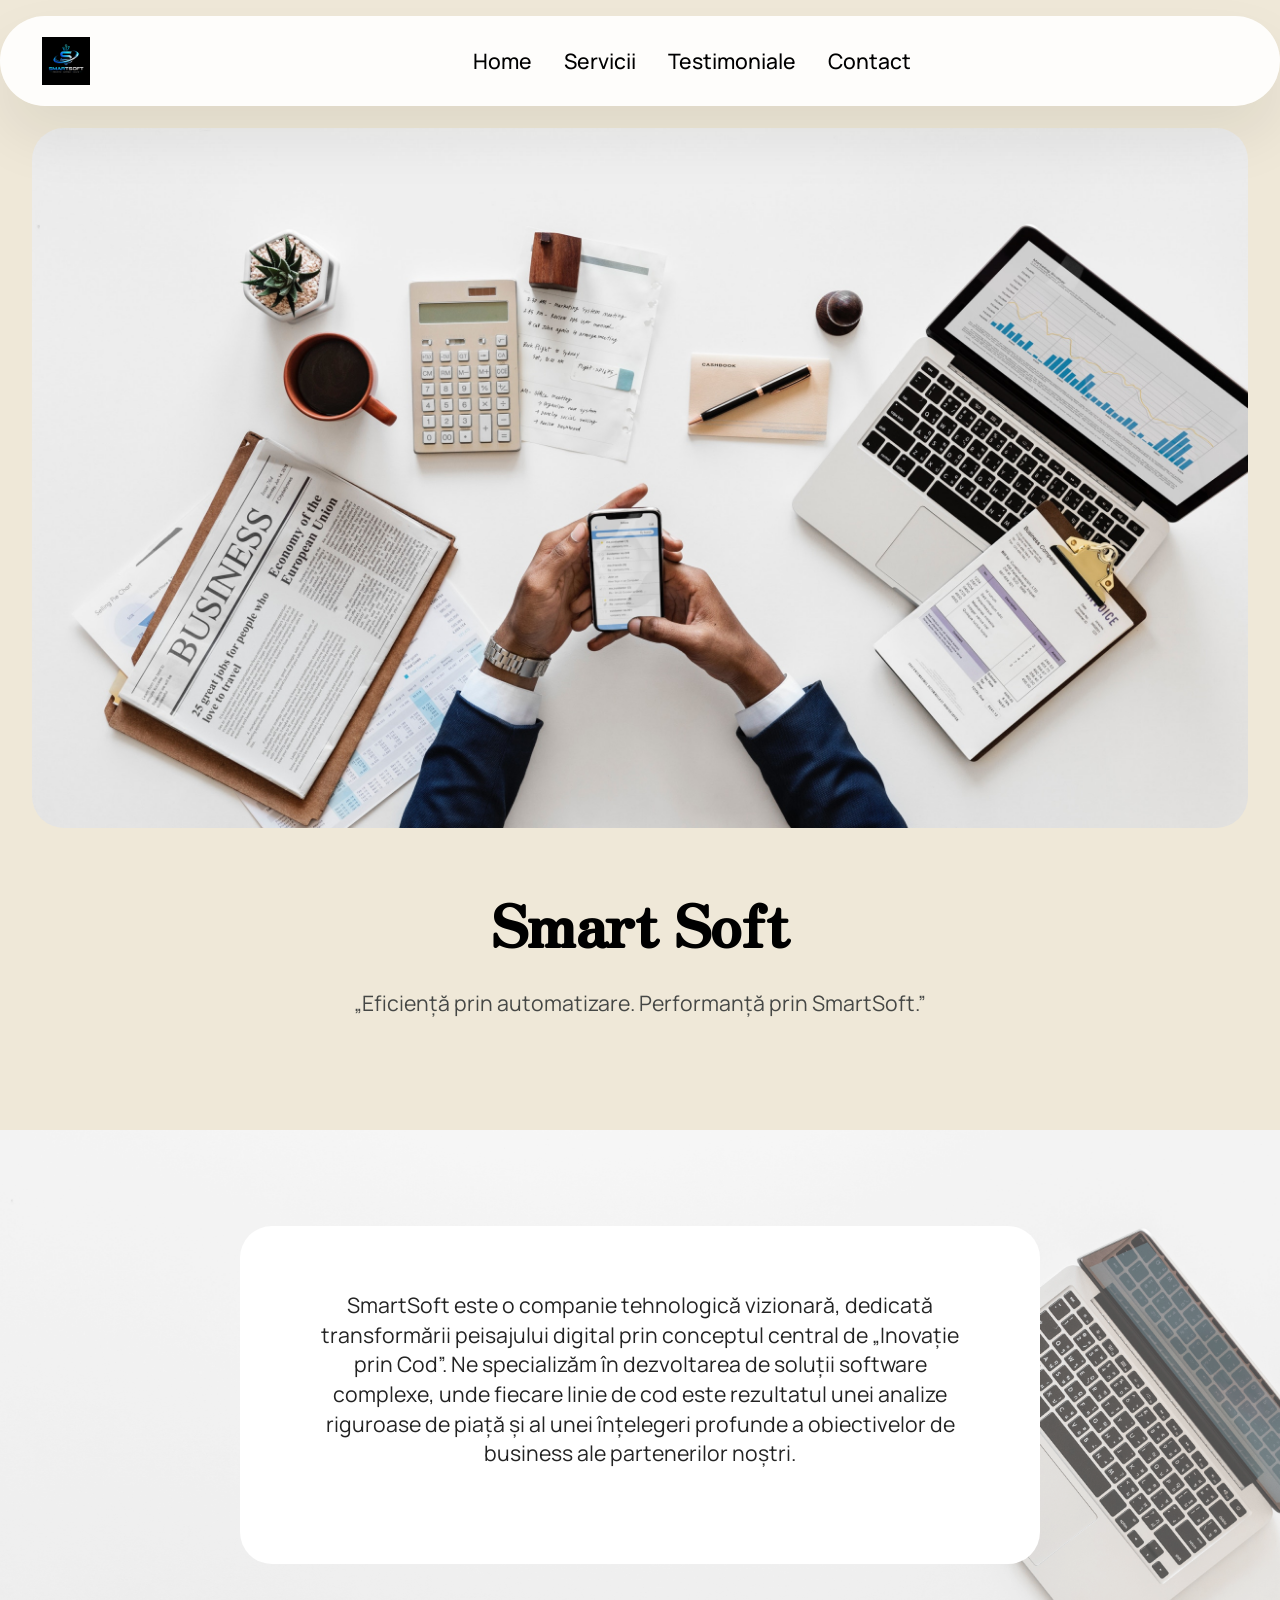
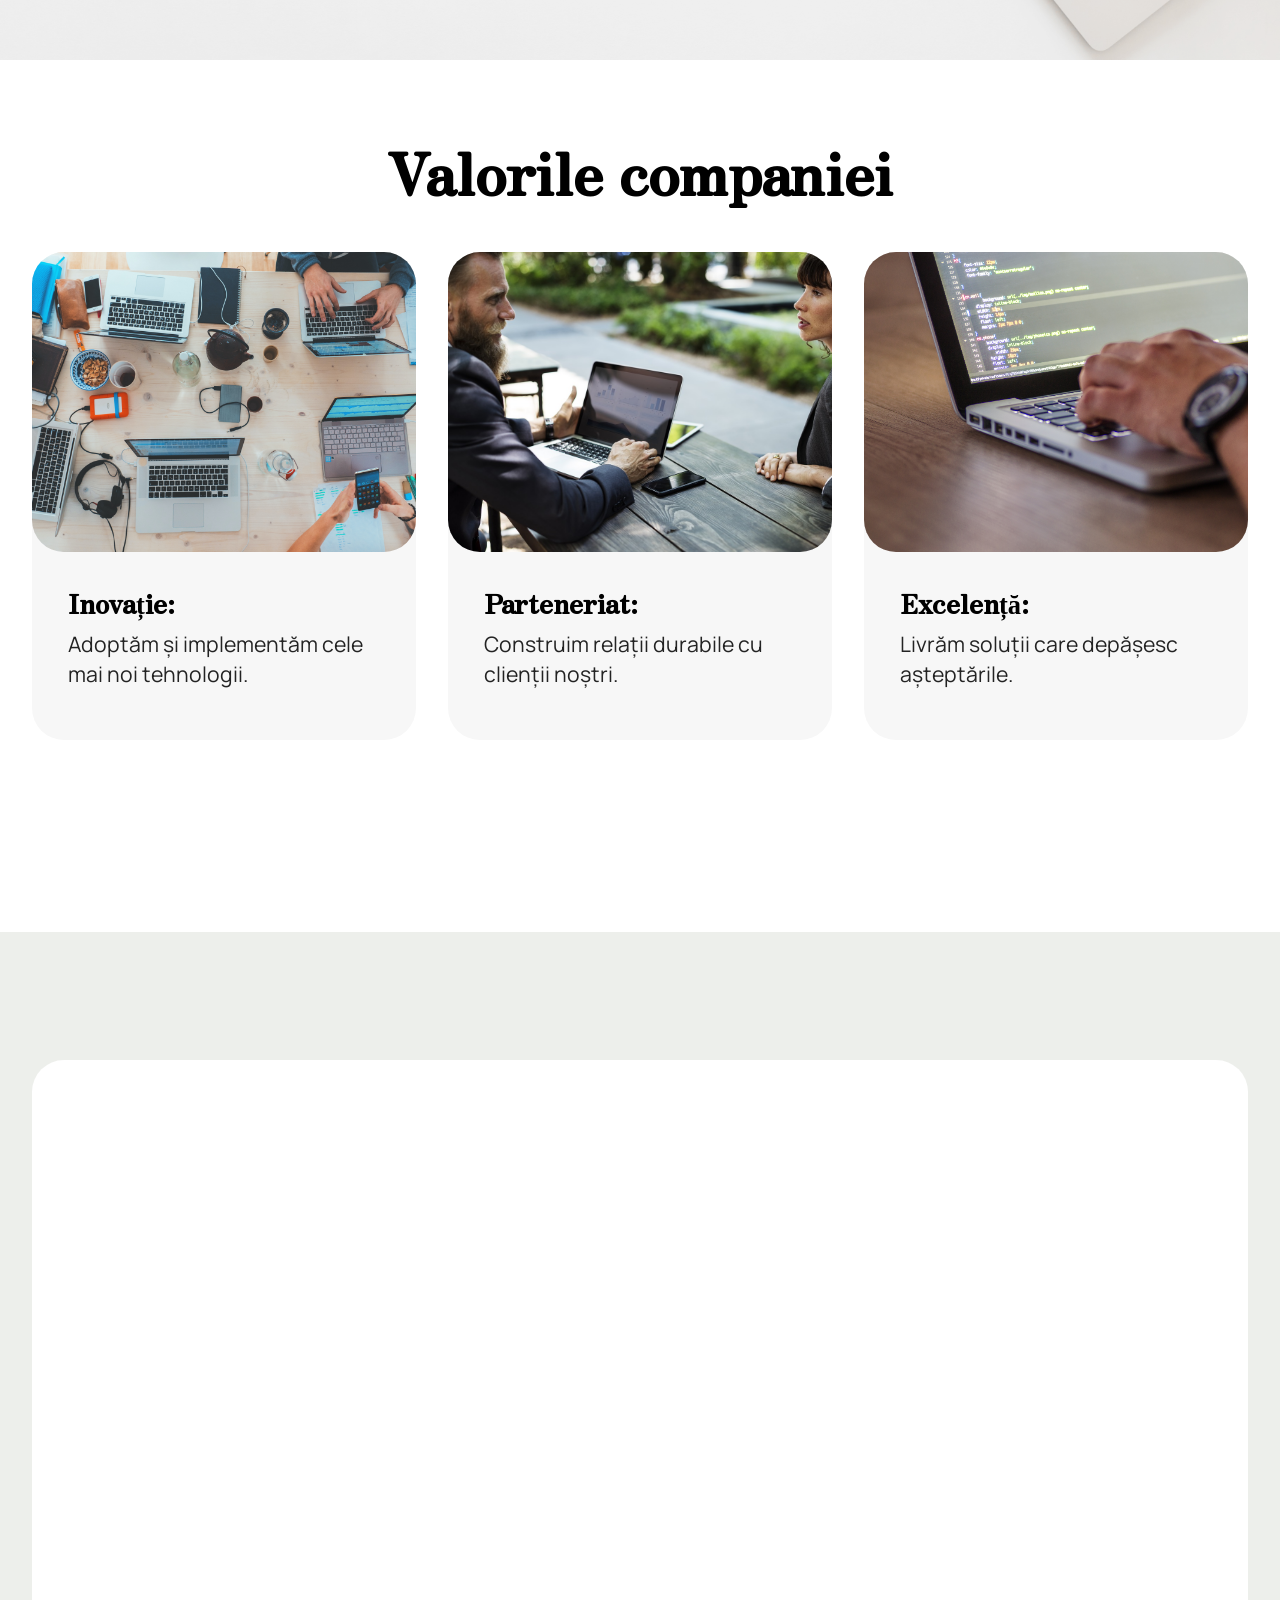
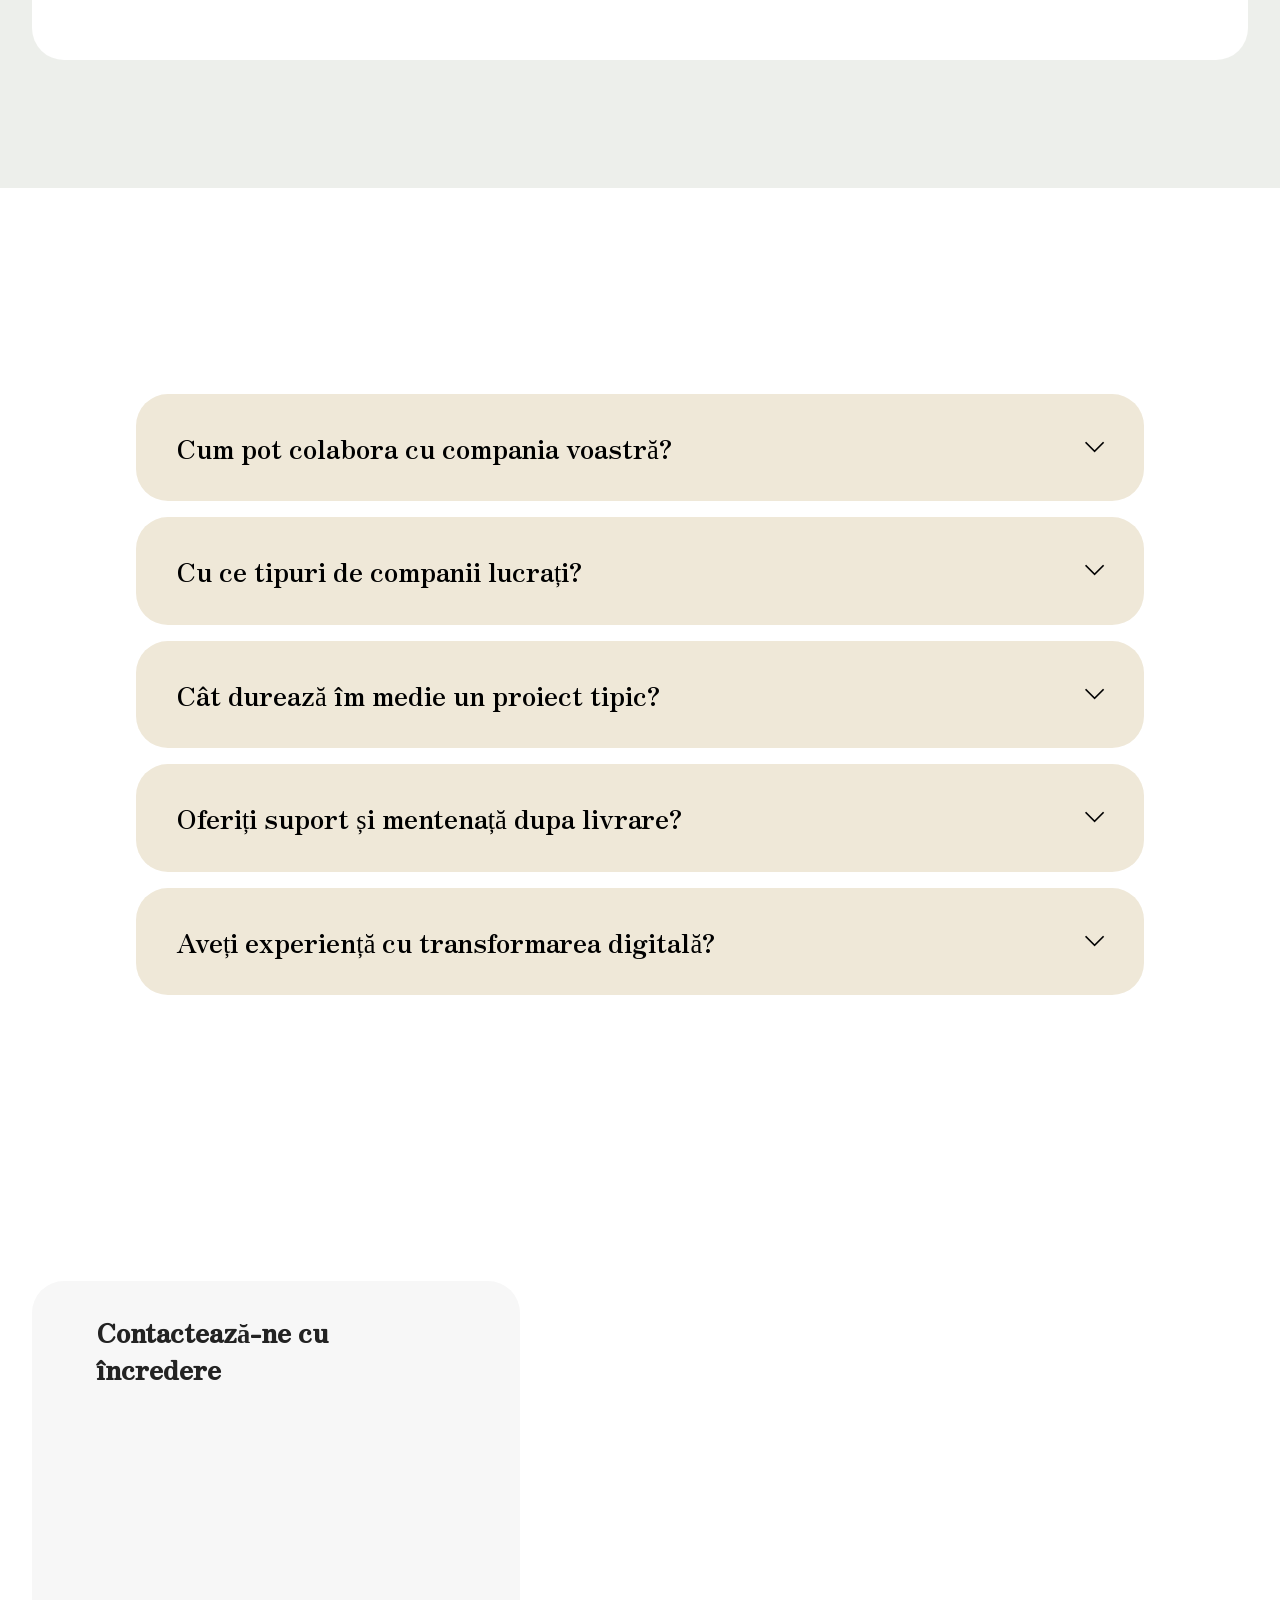
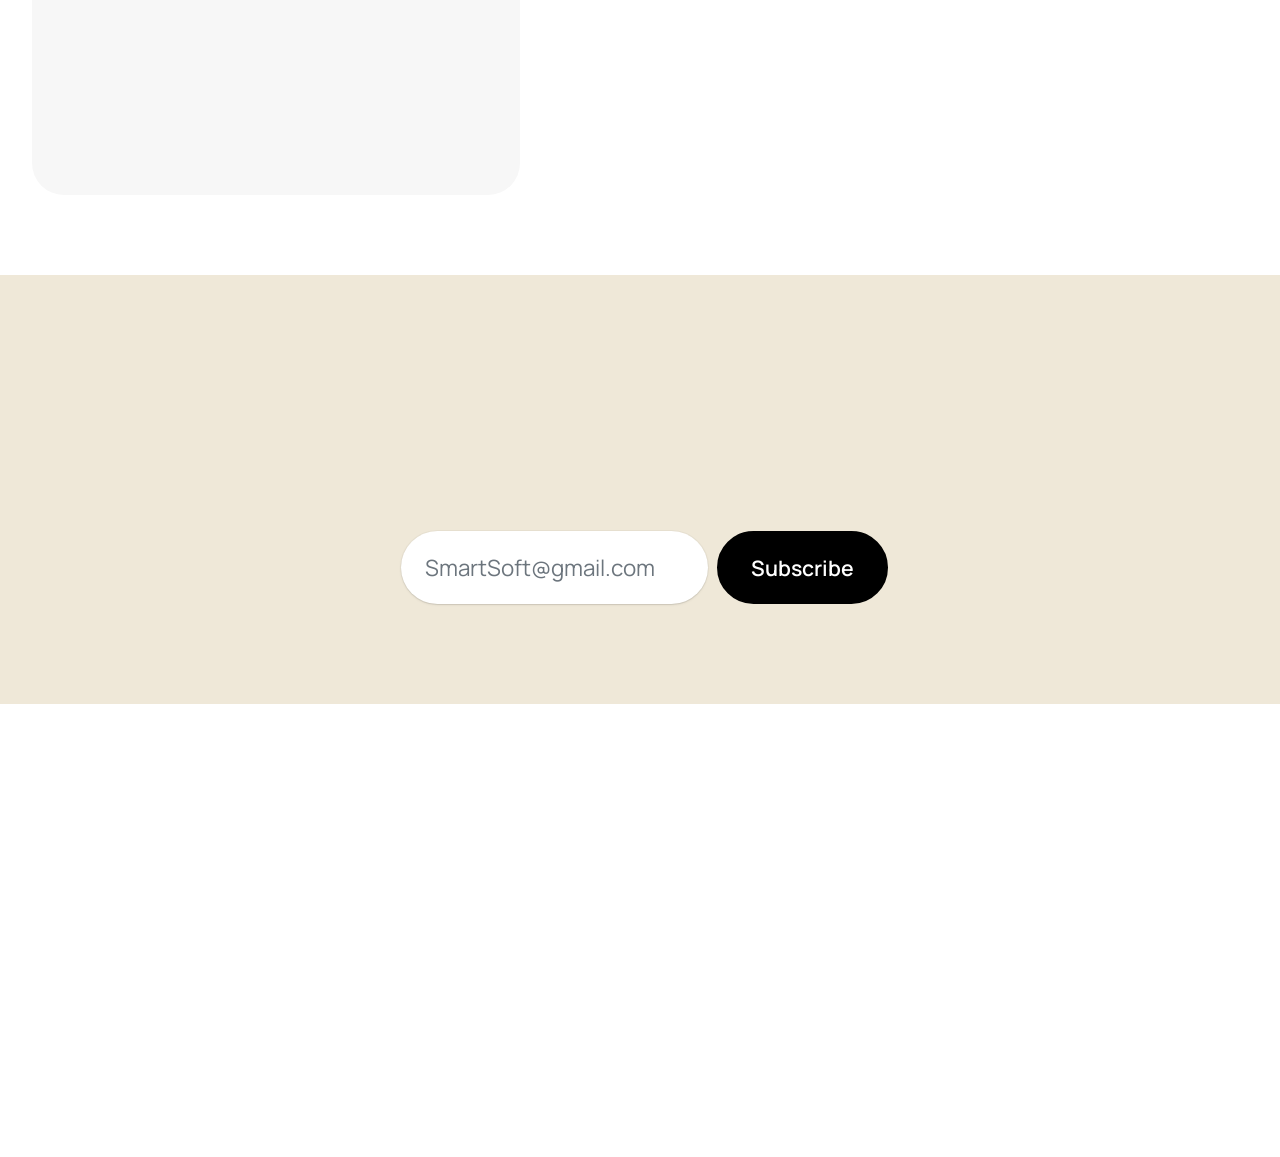
==== index.html @ e4a52537 "Add files via upload" ====
<!DOCTYPE html>
<html  >
<head>
  <!-- Site made with Mobirise Website Builder v5.9.25, https://mobirise.com -->
  <meta charset="UTF-8">
  <meta http-equiv="X-UA-Compatible" content="IE=edge">
  <meta name="generator" content="Mobirise v5.9.25, mobirise.com">
  <meta name="viewport" content="width=device-width, initial-scale=1, minimum-scale=1">
  <link rel="shortcut icon" href="assets/images/858cd874-4906-443a-8b1c-c195f70eeb11.png" type="image/x-icon">
  <meta name="description" content="">
  
  
  <title>Home</title>
  <link rel="stylesheet" href="assets/web/assets/mobirise-icons2/mobirise2.css">
  <link rel="stylesheet" href="assets/bootstrap/css/bootstrap.min.css">
  <link rel="stylesheet" href="assets/bootstrap/css/bootstrap-grid.min.css">
  <link rel="stylesheet" href="assets/bootstrap/css/bootstrap-reboot.min.css">
  <link rel="stylesheet" href="assets/animatecss/animate.css">
  <link rel="stylesheet" href="assets/dropdown/css/style.css">
  <link rel="stylesheet" href="assets/socicon/css/styles.css">
  <link rel="stylesheet" href="assets/theme/css/style.css">
  <link rel="preload" href="https://fonts.googleapis.com/css?family=Zen+Antique:400&display=swap" as="style" onload="this.onload=null;this.rel='stylesheet'">
  <noscript><link rel="stylesheet" href="https://fonts.googleapis.com/css?family=Zen+Antique:400&display=swap"></noscript>
  <link rel="preload" href="https://fonts.googleapis.com/css?family=Manrope:200,300,400,500,600,700,800&display=swap" as="style" onload="this.onload=null;this.rel='stylesheet'">
  <noscript><link rel="stylesheet" href="https://fonts.googleapis.com/css?family=Manrope:200,300,400,500,600,700,800&display=swap"></noscript>
  <link rel="preload" as="style" href="assets/mobirise/css/mbr-additional.css?v=zgSARf"><link rel="stylesheet" href="assets/mobirise/css/mbr-additional.css?v=zgSARf" type="text/css">

  
  
  
</head>
<body>
  
  <section data-bs-version="5.1" class="menu menu1 cid-tJGsCG1vVL" once="menu" id="menu01-1">
	

	<nav class="navbar navbar-dropdown navbar-fixed-top navbar-expand-lg">
		<div class="container">
			<div class="navbar-brand">
				<span class="navbar-logo">
					<a href="https://mobiri.se">
						<img src="assets/images/858cd874-4906-443a-8b1c-c195f70eeb11.png" alt="Mobirise Website Builder" style="height: 3rem;">
					</a>
				</span>
				
			</div>
			<button class="navbar-toggler" type="button" data-toggle="collapse" data-bs-toggle="collapse" data-target="#navbarSupportedContent" data-bs-target="#navbarSupportedContent" aria-controls="navbarNavAltMarkup" aria-expanded="false" aria-label="Toggle navigation">
				<div class="hamburger">
					<span></span>
					<span></span>
					<span></span>
					<span></span>
				</div>
			</button>
			<div class="collapse navbar-collapse" id="navbarSupportedContent">
				<ul class="navbar-nav nav-dropdown nav-right" data-app-modern-menu="true"><li class="nav-item">
						<a class="nav-link link text-success text-primary display-4" href="index.html">Home</a>
					</li><li class="nav-item"><a class="nav-link link text-success text-primary display-4" href="page1.html">Servicii</a></li>
					<li class="nav-item">
						<a class="nav-link link text-success text-primary display-4" href="page2.html" aria-expanded="false">Testimoniale</a>
					</li>
					<li class="nav-item">
						<a class="nav-link link text-success text-primary display-4" href="page3.html">Contact</a>
					</li></ul>
				
				
			</div>
		</div>
	</nav>
</section>

<section data-bs-version="5.1" class="header16 cid-tJGs7X2OSn" id="header16-0">
  

  
  

  <div class="text-center container">
    <div class="row justify-content-center mb-4">
      <div class="col-12 col-lg-12">
        <div class="image-wrap">
          <img src="assets/images/work.jpg" alt="Mobirise Website Builder">
        </div>
      </div>
    </div>
    <div class="row justify-content-center">
      <div class="col-md-12 col-lg-9">
        <h1 class="mbr-section-title mbr-fonts-style mt-4 display-1"><strong>Smart Soft</strong></h1>
        <p class="mbr-text mbr-fonts-style mt-4 display-7">„Eficiență prin automatizare. Performanță prin SmartSoft.”</p>
        
      </div>
    </div>
  </div>
</section>

<section data-bs-version="5.1" class="header14 cid-tJGD1DIY2H" id="header14-2">
	

	
	<div class="mbr-overlay" style="opacity: 0.3; background-color: rgb(255, 255, 255);"></div>
	<div class="container">
		<div class="row justify-content-center">
			<div class="card col-12 col-md-12 col-lg-8">
				<div class="card-wrapper">
					<div class="card-box align-center">
						
						<p class="mbr-text mbr-fonts-style mb-4 display-7">SmartSoft este o companie tehnologică vizionară, dedicată transformării peisajului digital prin conceptul central de „Inovație prin Cod”. Ne specializăm în dezvoltarea de soluții software complexe, unde fiecare linie de cod este rezultatul unei analize riguroase de piață și al unei înțelegeri profunde a obiectivelor de business ale partenerilor noștri.
						</p>
						
					</div>
				</div>
			</div>
		</div>
	</div>
</section>

<section data-bs-version="5.1" class="features4 cid-tJGEoKGifq" id="features04-3">
	
	
	<div class="container">
		<div class="mbr-section-head mb-5">
			<h4 class="mbr-section-title mbr-fonts-style align-left mb-3 display-1"><strong>Valorile companiei</strong></h4>
			
			
		</div>
		<div class="row">
			<div class="item features-image col-12 col-md-6 col-lg-4">
				<div class="item-wrapper">
					<div class="item-img">
						<img src="assets/images/flatlay.jpg" alt="Mobirise Website Builder">
					</div>
					<div class="item-content">
						<h5 class="item-title mbr-fonts-style display-5"><strong>Inovație:</strong></h5>
						
						<p class="mbr-text mbr-fonts-style display-7">
							Adoptăm și implementăm cele mai noi tehnologii.
						</p>
						
					</div>

				</div>
			</div>
			<div class="item features-image col-12 col-md-6 col-lg-4">
				<div class="item-wrapper">
					<div class="item-img">
						<img src="assets/images/beard-2286440.jpg" alt="Mobirise Website Builder">
					</div>
					<div class="item-content">
						<h5 class="item-title mbr-fonts-style display-5">
							<strong>Parteneriat:</strong>
						</h5>
						
						<p class="mbr-text mbr-fonts-style display-7">
							Construim relații durabile cu clienții noștri.
						</p>
						
					</div>
				</div>
			</div>
			<div class="item features-image col-12 col-md-6 col-lg-4">
				<div class="item-wrapper">
					<div class="item-img">
						<img src="assets/images/code3.jpg" alt="Mobirise Website Builder">
					</div>
					<div class="item-content">
						<h5 class="item-title mbr-fonts-style display-5">
							<strong>Excelență:</strong></h5>
						
						<p class="mbr-text mbr-fonts-style display-7">
							Livrăm soluții care depășesc așteptările.<br>
						</p>
						
					</div>
				</div>
			</div>
			
			
			
		</div>
	</div>
</section>

<section data-bs-version="5.1" class="start article05 cid-v7wBcnvpUI" id="article05-1">
  

  
  

  <div class="container">
    <div class="row justify-content-center align-items-center">
      <div class="col-12">
        <div class="card-wrapper">
          <div class="row">
            <div class="col-12 col-md-12 col-lg-5 image-wrapper">
              <img class="w-100" src="assets/images/team-work3.jpg" alt="Mobirise Website Builder">
            </div>
            <div class="col-12 col-lg col-md-12">
              <div class="text-wrapper align-left">
                <h1 class="mbr-section-title mbr-fonts-style mb-4 display-2"><strong>Misiunea companiei noastre</strong></h1>
                <p class="mbr-text mbr-fonts-style mb-4 display-7">La SmartSoft, misiunea noastră este să sprijinim evoluția digitală a companiilor prin soluții software personalizate, unde deciziile de dezvoltare sunt întotdeauna susținute de analiză și date factuale. Ne concentrăm pe livrarea de performanță pură, scopul nostru fiind acela de a vedea viziunea clientului tradusă în grafice de creștere ascendente. Suntem dedicați inovației prin cod și eficienței operaționale, asigurând stabilitate și scalabilitate într-un mediu tehnologic în continuă schimbare.<br>
                </p>
                
              </div>
            </div>
          </div>
        </div>
      </div>
    </div>
  </div>
</section>

<section data-bs-version="5.1" class="list1 cid-tJGRlgYbKj" id="list01-8">
	
	
	<div class="container">
		<div class="row justify-content-center">
			<div class="col-12 col-md-12 col-lg-10 m-auto">
				<div class="content">
					<div class="mbr-section-head align-left mb-5">
						
						<h3 class="mbr-section-title mb-2 mbr-fonts-style display-2"><strong>Întrebări relevante</strong></h3>
					</div>
					<div id="bootstrap-accordion_5" class="panel-group accordionStyles accordion" role="tablist" aria-multiselectable="true">
						<div class="card mb-3">
							<div class="card-header" role="tab" id="headingOne">
								<a role="button" class="panel-title collapsed" data-toggle="collapse" data-bs-toggle="collapse" data-core="" href="#collapse1_5" aria-expanded="false" aria-controls="collapse1">
									<h6 class="panel-title-edit mbr-semibold mbr-fonts-style mb-0 display-5">Cum pot colabora cu compania voastră?</h6>
									<span class="sign mbr-iconfont mobi-mbri-arrow-down"></span>
								</a>
							</div>
							<div id="collapse1_5" class="panel-collapse noScroll collapse" role="tabpanel" aria-labelledby="headingOne" data-parent="#accordion" data-bs-parent="#bootstrap-accordion_5">
								<div class="panel-body">
									<p class="mbr-fonts-style panel-text display-7">
										Ne puteți contacta prin e-mail sau telefon pentru a discuta despre proiectul dvs. Vom organiza o întâlnire pentru a înțelege nevoile și obiectivele afacerii și vom propune o soluție personalizată.
									</p>
								</div>
							</div>
						</div>
						<div class="card mb-3">
							<div class="card-header" role="tab" id="headingOne">
								<a role="button" class="panel-title collapsed" data-toggle="collapse" data-bs-toggle="collapse" data-core="" href="#collapse2_5" aria-expanded="false" aria-controls="collapse2">
									<h6 class="panel-title-edit mbr-semibold mbr-fonts-style mb-0 display-5">Cu ce tipuri de companii lucrați?</h6>
									<span class="sign mbr-iconfont mobi-mbri-arrow-down"></span>
								</a>
							</div>
							<div id="collapse2_5" class="panel-collapse noScroll collapse" role="tabpanel" aria-labelledby="headingOne" data-parent="#accordion" data-bs-parent="#bootstrap-accordion_5">
								<div class="panel-body">
									<p class="mbr-fonts-style panel-text display-7">Colaborăm cu start-up-uri, companii medii și mari din diverse industrii, precum financiar-bancar, retail, sănătate, educație și altele. Ne adaptăm soluțiile în funcție de specificul fiecărui domeniu.</p>
								</div>
							</div>
						</div>
						<div class="card mb-3">
							<div class="card-header" role="tab" id="headingOne">
								<a role="button" class="panel-title collapsed" data-toggle="collapse" data-bs-toggle="collapse" data-core="" href="#collapse3_5" aria-expanded="false" aria-controls="collapse3">
									<h6 class="panel-title-edit mbr-semibold mbr-fonts-style mb-0 display-5">Cât durează îm medie un proiect tipic?</h6>
									<span class="sign mbr-iconfont mobi-mbri-arrow-down"></span>
								</a>
							</div>
							<div id="collapse3_5" class="panel-collapse noScroll collapse" role="tabpanel" aria-labelledby="headingOne" data-parent="#accordion" data-bs-parent="#bootstrap-accordion_5">
								<div class="panel-body">
									<p class="mbr-fonts-style panel-text display-7">
										Durata proiectului depinde de complexitate și specificații. În general, un proiect poate varia de la câteva săptămâni pentru soluții mai simple, până la câteva luni pentru sisteme complexe.
									</p>
								</div>
							</div>
						</div>
						<div class="card mb-3">
							<div class="card-header" role="tab" id="headingOne">
								<a role="button" class="panel-title collapsed" data-toggle="collapse" data-bs-toggle="collapse" data-core="" href="#collapse4_5" aria-expanded="false" aria-controls="collapse4">
									<h6 class="panel-title-edit mbr-semibold mbr-fonts-style mb-0 display-5">Oferiți suport și mentenață dupa livrare?</h6>
									<span class="sign mbr-iconfont mobi-mbri-arrow-down"></span>
								</a>
							</div>
							<div id="collapse4_5" class="panel-collapse noScroll collapse" role="tabpanel" aria-labelledby="headingOne" data-parent="#accordion" data-bs-parent="#bootstrap-accordion_5">
								<div class="panel-body">
									<p class="mbr-fonts-style panel-text display-7">Da, oferim servicii de suport și mentenanță pentru toate soluțiile noastre, pentru a ne asigura că funcționează optim și răspund nevoilor în continuă schimbare ale clienților.
									</p>
								</div>
							</div>
						</div>
						<div class="card mb-3">
							<div class="card-header" role="tab" id="headingOne">
								<a role="button" class="panel-title collapsed" data-toggle="collapse" data-bs-toggle="collapse" data-core="" href="#collapse5_5" aria-expanded="false" aria-controls="collapse5">
									<h6 class="panel-title-edit mbr-semibold mbr-fonts-style mb-0 display-5">Aveți experiență cu transformarea digitală?</h6>
									<span class="sign mbr-iconfont mobi-mbri-arrow-down"></span>
								</a>
							</div>
							<div id="collapse5_5" class="panel-collapse noScroll collapse" role="tabpanel" aria-labelledby="headingOne" data-parent="#accordion" data-bs-parent="#bootstrap-accordion_5">
								<div class="panel-body">
									<p class="mbr-fonts-style panel-text display-7">
										Absolut! Ajutăm companiile să implementeze tehnologii de ultimă generație și să-și automatizeze procesele pentru a-și crește eficiența și competitivitatea..
									</p>
								</div>
							</div>
						</div>
						
					</div>
				</div>
			</div>
		</div>
	</div>
</section>

<section data-bs-version="5.1" class="contacts3 map1 cid-tL7eRYxhmt" id="contacts3-1">

    

    
    
    <div class="container">
        <div class="mbr-section-head">
            <h3 class="mbr-section-title mbr-fonts-style align-center mb-0 display-2">
                <strong>Contact</strong></h3>
            
        </div>
        <div class="row justify-content-center mt-4">
            <div class="card col-12 col-md-5">
                <div class="card-wrapper">
                    <div class="text-wrapper">
                        <h6 class="card-title mbr-fonts-style mb-1 display-5"><strong>Contactează-ne cu încredere</strong></h6>
                        <p class="mbr-text mbr-fonts-style display-7"><br><strong>Phone:</strong>&nbsp;<br><strong>Whatsapp:</strong> <a href="tel:+12345678910" class="text-secondary">0723 923 923</a>
                            <br><strong>E-mail:</strong>&nbsp;SmartSoft@gmail.com<br><br><strong>Adresă:</strong><br>Cluj-Napoca, zona Memorandumului<br><strong>Program: </strong><br>9:00AM - 6:00PM<br><br><br><br>
                        </p>
                    </div>
                </div>

            </div>
            <div class="map-wrapper col-12 col-md-7">
                <div class="google-map"><iframe frameborder="0" style="border:0" src="https://www.google.com/maps/embed?pb=!1m14!1m8!1m3!1d6045.3003145248895!2d-73.9884657!3d40.7477229!3m2!1i1024!2i768!4f13.1!3m3!1m2!1s0x89c259a9ac1f1b85%3A0x7e33d1c0e7af3be4!2zMzUwIDV0aCBBdmUsIE5ldyBZb3JrLCBOWSAxMDExOCwg0KHQqNCQ!5e0!3m2!1sru!2sru!4v1689597362021!5m2!1sen!2sen" allowfullscreen=""></iframe></div>
            </div>
        </div>
    </div>
</section>

<section data-bs-version="5.1" class="form1 cid-tJGQpvh1d5" id="form01-6">
	

	

	<div class="container-fluid">
		<div class="row content-wrapper justify-content-center">
			<div class="col-lg-7 mbr-form">
				<div class="col-lg-12 col-md-12 col-sm-12">
					<h5 class="mbr-section-title mbr-fonts-style mb-5 display-1"><strong>Abonează-te și primești&nbsp; 10% reducere</strong></h5>
				</div>

				<div class="text-wrapper align-left" data-form-type="formoid">
					<!--Formbuilder Form-->
					<form action="https://mobirise.eu/" method="POST" class="mbr-form form-with-styler" data-form-title="Form Name"><input type="hidden" name="email" data-form-email="true" value="vQfaRB3xjQAuYrN4HWG6rkinjclKvkV6khPfuUpkpNqsJhtCqCFnSzZBEB5J79qhOovu7xaQQCSDHAx0GX/aOV5BGc03MfsH4UAOqIpdxq4SX618uwwHr5u7nimd5s8g">
						<div class="row">
							<div hidden="hidden" data-form-alert="" class="alert alert-success col-12">Thanks for filling out the form!</div>
							<div hidden="hidden" data-form-alert-danger="" class="alert alert-danger col-12">
								Oops...! some problem!
							</div>
						</div>
						<div class="dragArea row">
							<div data-for="email" class="col-lg-6 col-md-6 col-sm-12 form-group">
								<input type="email" name="email" placeholder="SmartSoft@gmail.com" data-form-field="email" class="form-control display-7" value="" id="email-form01-6">
							</div>
							<div class="col-auto mbr-section-btn"><button type="submit" class="w-100 w-100 w-100 w-100 w-100 w-100 btn btn-success display-7">Subscribe</button></div>
						</div>
					</form>
					<!--Formbuilder Form-->
				</div>
			</div>
		</div>
	</div>
</section>

<section data-bs-version="5.1" class="social05 cid-v7x6VALqFY" id="social05-8">
    

    

    <div class="container">
        <div class="row">
            <h3 class="mbr-section-title align-center mb-5 mbr-fonts-style display-2">
                <strong>Follow us</strong>
            </h3>
            <div class="col-12">
                <div class="social-row">
                    <div class="soc-item">
                        <a href="https://www.facebook.com/?locale=ro_RO" target="_blank">
                            <span class="mbr-iconfont socicon-facebook socicon"></span>
                        </a>
                    </div>
                    <div class="soc-item">
                        <a href="https://www.messenger.com/" target="_blank">
                            <span class="mbr-iconfont socicon-messenger socicon"></span>
                        </a>
                    </div>
                    <div class="soc-item">
                        <a href="https://www.instagram.com/" target="_blank">
                            <span class="mbr-iconfont socicon-instagram socicon"></span>
                        </a>
                    </div>
                    <div class="soc-item">
                        <a href="https://www.linkedin.com/" target="_blank">
                            <span class="mbr-iconfont socicon-linkedin socicon"></span>
                        </a>
                    </div>
                    <div class="soc-item">
                        <a href="https://web.whatsapp.com/" target="_blank">
                            <span class="mbr-iconfont socicon-whatsapp socicon"></span>
                        </a>
                    </div>
                </div>
            </div>
        </div>
    </div>
</section><section class="display-7" style="padding: 0;align-items: center;justify-content: center;flex-wrap: wrap;    align-content: center;display: flex;position: relative;height: 4rem;"><a href="https://mobiri.se/3715697" style="flex: 1 1;height: 4rem;position: absolute;width: 100%;z-index: 1;"><img alt="" style="height: 4rem;" src="[data-uri]"></a><p style="margin: 0;text-align: center;" class="display-7">&#8204;</p><a style="z-index:1" href="https://mobirise.com/builder/ai-website-maker.html">Best AI Website Maker</a></section><script src="assets/bootstrap/js/bootstrap.bundle.min.js"></script>  <script src="assets/smoothscroll/smooth-scroll.js"></script>  <script src="assets/ytplayer/index.js"></script>  <script src="assets/dropdown/js/navbar-dropdown.js"></script>  <script src="assets/mbr-switch-arrow/mbr-switch-arrow.js"></script>  <script src="assets/theme/js/script.js"></script>  <script src="assets/formoid/formoid.min.js"></script>  
  
  
  <input name="animation" type="hidden">
  </body>
</html>
---- assets/web/assets/mobirise-icons2/mobirise2.css ----
@font-face {
  font-family: 'Moririse2';
  font-display: swap;
  src:  url('mobirise2.eot?f2bix4');
  src:  url('mobirise2.eot?f2bix4#iefix') format('embedded-opentype'),
    url('mobirise2.ttf?f2bix4') format('truetype'),
    url('mobirise2.woff?f2bix4') format('woff'),
    url('mobirise2.svg?f2bix4#mobirise2') format('svg');
  font-weight: normal;
  font-style: normal;
}

[class^="mobi-"], [class*=" mobi-"] {
  /* use !important to prevent issues with browser extensions that change fonts */
  font-family: 'Moririse2' !important;
  speak: none;
  font-style: normal;
  font-weight: normal;
  font-variant: normal;
  text-transform: none;
  line-height: 1;

  /* Better Font Rendering =========== */
  -webkit-font-smoothing: antialiased;
  -moz-osx-font-smoothing: grayscale;
}

.mobi-mbri-add-submenu:before {
  content: "\e900";
}
.mobi-mbri-alert:before {
  content: "\e901";
}
.mobi-mbri-align-center:before {
  content: "\e902";
}
.mobi-mbri-align-justify:before {
  content: "\e903";
}
.mobi-mbri-align-left:before {
  content: "\e904";
}
.mobi-mbri-align-right:before {
  content: "\e905";
}
.mobi-mbri-android:before {
  content: "\e906";
}
.mobi-mbri-apple:before {
  content: "\e907";
}
.mobi-mbri-arrow-down:before {
  content: "\e908";
}
.mobi-mbri-arrow-next:before {
  content: "\e909";
}
.mobi-mbri-arrow-prev:before {
  content: "\e90a";
}
.mobi-mbri-arrow-up:before {
  content: "\e90b";
}
.mobi-mbri-bold:before {
  content: "\e90c";
}
.mobi-mbri-bookmark:before {
  content: "\e90d";
}
.mobi-mbri-bootstrap:before {
  content: "\e90e";
}
.mobi-mbri-briefcase:before {
  content: "\e90f";
}
.mobi-mbri-browse:before {
  content: "\e910";
}
.mobi-mbri-bulleted-list:before {
  content: "\e911";
}
.mobi-mbri-calendar:before {
  content: "\e912";
}
.mobi-mbri-camera:before {
  content: "\e913";
}
.mobi-mbri-cart-add:before {
  content: "\e914";
}
.mobi-mbri-cart-full:before {
  content: "\e915";
}
.mobi-mbri-cash:before {
  content: "\e916";
}
.mobi-mbri-change-style:before {
  content: "\e917";
}
.mobi-mbri-chat:before {
  content: "\e918";
}
.mobi-mbri-clock:before {
  content: "\e919";
}
.mobi-mbri-close:before {
  content: "\e91a";
}
.mobi-mbri-cloud:before {
  content: "\e91b";
}
.mobi-mbri-code:before {
  content: "\e91c";
}
.mobi-mbri-contact-form:before {
  content: "\e91d";
}
.mobi-mbri-credit-card:before {
  content: "\e91e";
}
.mobi-mbri-cursor-click:before {
  content: "\e91f";
}
.mobi-mbri-cust-feedback:before {
  content: "\e920";
}
.mobi-mbri-database:before {
  content: "\e921";
}
.mobi-mbri-delivery:before {
  content: "\e922";
}
.mobi-mbri-desktop:before {
  content: "\e923";
}
.mobi-mbri-devices:before {
  content: "\e924";
}
.mobi-mbri-down:before {
  content: "\e925";
}
.mobi-mbri-download-2:before {
  content: "\e926";
}
.mobi-mbri-download:before {
  content: "\e927";
}
.mobi-mbri-drag-n-drop-2:before {
  content: "\e928";
}
.mobi-mbri-drag-n-drop:before {
  content: "\e929";
}
.mobi-mbri-edit-2:before {
  content: "\e92a";
}
.mobi-mbri-edit:before {
  content: "\e92b";
}
.mobi-mbri-error:before {
  content: "\e92c";
}
.mobi-mbri-extension:before {
  content: "\e92d";
}
.mobi-mbri-features:before {
  content: "\e92e";
}
.mobi-mbri-file:before {
  content: "\e92f";
}
.mobi-mbri-flag:before {
  content: "\e930";
}
.mobi-mbri-folder:before {
  content: "\e931";
}
.mobi-mbri-gift:before {
  content: "\e932";
}
.mobi-mbri-github:before {
  content: "\e933";
}
.mobi-mbri-globe-2:before {
  content: "\e934";
}
.mobi-mbri-globe:before {
  content: "\e935";
}
.mobi-mbri-growing-chart:before {
  content: "\e936";
}
.mobi-mbri-hearth:before {
  content: "\e937";
}
.mobi-mbri-help:before {
  content: "\e938";
}
.mobi-mbri-home:before {
  content: "\e939";
}
.mobi-mbri-hot-cup:before {
  content: "\e93a";
}
.mobi-mbri-idea:before {
  content: "\e93b";
}
.mobi-mbri-image-gallery:before {
  content: "\e93c";
}
.mobi-mbri-image-slider:before {
  content: "\e93d";
}
.mobi-mbri-info:before {
  content: "\e93e";
}
.mobi-mbri-italic:before {
  content: "\e93f";
}
.mobi-mbri-key:before {
  content: "\e940";
}
.mobi-mbri-laptop:before {
  content: "\e941";
}
.mobi-mbri-layers:before {
  content: "\e942";
}
.mobi-mbri-left-right:before {
  content: "\e943";
}
.mobi-mbri-left:before {
  content: "\e944";
}
.mobi-mbri-letter:before {
  content: "\e945";
}
.mobi-mbri-like:before {
  content: "\e946";
}
.mobi-mbri-link:before {
  content: "\e947";
}
.mobi-mbri-lock:before {
  content: "\e948";
}
.mobi-mbri-login:before {
  content: "\e949";
}
.mobi-mbri-logout:before {
  content: "\e94a";
}
.mobi-mbri-magic-stick:before {
  content: "\e94b";
}
.mobi-mbri-map-pin:before {
  content: "\e94c";
}
.mobi-mbri-menu:before {
  content: "\e94d";
}
.mobi-mbri-mobile-2:before {
  content: "\e94e";
}
.mobi-mbri-mobile-horizontal:before {
  content: "\e94f";
}
.mobi-mbri-mobile:before {
  content: "\e950";
}
.mobi-mbri-mobirise:before {
  content: "\e951";
}
.mobi-mbri-more-horizontal:before {
  content: "\e952";
}
.mobi-mbri-more-vertical:before {
  content: "\e953";
}
.mobi-mbri-music:before {
  content: "\e954";
}
.mobi-mbri-new-file:before {
  content: "\e955";
}
.mobi-mbri-numbered-list:before {
  content: "\e956";
}
.mobi-mbri-opened-folder:before {
  content: "\e957";
}
.mobi-mbri-pages:before {
  content: "\e958";
}
.mobi-mbri-paper-plane:before {
  content: "\e959";
}
.mobi-mbri-paperclip:before {
  content: "\e95a";
}
.mobi-mbri-phone:before {
  content: "\e95b";
}
.mobi-mbri-photo:before {
  content: "\e95c";
}
.mobi-mbri-photos:before {
  content: "\e95d";
}
.mobi-mbri-pin:before {
  content: "\e95e";
}
.mobi-mbri-play:before {
  content: "\e95f";
}
.mobi-mbri-plus:before {
  content: "\e960";
}
.mobi-mbri-preview:before {
  content: "\e961";
}
.mobi-mbri-print:before {
  content: "\e962";
}
.mobi-mbri-protect:before {
  content: "\e963";
}
.mobi-mbri-question:before {
  content: "\e964";
}
.mobi-mbri-quote-left:before {
  content: "\e965";
}
.mobi-mbri-quote-right:before {
  content: "\e966";
}
.mobi-mbri-redo:before {
  content: "\e967";
}
.mobi-mbri-refresh:before {
  content: "\e968";
}
.mobi-mbri-responsive-2:before {
  content: "\e969";
}
.mobi-mbri-responsive:before {
  content: "\e96a";
}
.mobi-mbri-right:before {
  content: "\e96b";
}
.mobi-mbri-rocket:before {
  content: "\e96c";
}
.mobi-mbri-sad-face:before {
  content: "\e96d";
}
.mobi-mbri-sale:before {
  content: "\e96e";
}
.mobi-mbri-save:before {
  content: "\e96f";
}
.mobi-mbri-search:before {
  content: "\e970";
}
.mobi-mbri-setting-2:before {
  content: "\e971";
}
.mobi-mbri-setting-3:before {
  content: "\e972";
}
.mobi-mbri-setting:before {
  content: "\e973";
}
.mobi-mbri-share:before {
  content: "\e974";
}
.mobi-mbri-shopping-bag:before {
  content: "\e975";
}
.mobi-mbri-shopping-basket:before {
  content: "\e976";
}
.mobi-mbri-shopping-cart:before {
  content: "\e977";
}
.mobi-mbri-sites:before {
  content: "\e978";
}
.mobi-mbri-smile-face:before {
  content: "\e979";
}
.mobi-mbri-speed:before {
  content: "\e97a";
}
.mobi-mbri-star:before {
  content: "\e97b";
}
.mobi-mbri-success:before {
  content: "\e97c";
}
.mobi-mbri-sun:before {
  content: "\e97d";
}
.mobi-mbri-sun2:before {
  content: "\e97e";
}
.mobi-mbri-tablet-vertical:before {
  content: "\e97f";
}
.mobi-mbri-tablet:before {
  content: "\e980";
}
.mobi-mbri-target:before {
  content: "\e981";
}
.mobi-mbri-timer:before {
  content: "\e982";
}
.mobi-mbri-to-ftp:before {
  content: "\e983";
}
.mobi-mbri-to-local-drive:before {
  content: "\e984";
}
.mobi-mbri-touch-swipe:before {
  content: "\e985";
}
.mobi-mbri-touch:before {
  content: "\e986";
}
.mobi-mbri-trash:before {
  content: "\e987";
}
.mobi-mbri-underline:before {
  content: "\e988";
}
.mobi-mbri-undo:before {
  content: "\e989";
}
.mobi-mbri-unlink:before {
  content: "\e98a";
}
.mobi-mbri-unlock:before {
  content: "\e98b";
}
.mobi-mbri-up-down:before {
  content: "\e98c";
}
.mobi-mbri-up:before {
  content: "\e98d";
}
.mobi-mbri-update:before {
  content: "\e98e";
}
.mobi-mbri-upload-2:before {
  content: "\e98f";
}
.mobi-mbri-upload:before {
  content: "\e990";
}
.mobi-mbri-user-2:before {
  content: "\e991";
}
.mobi-mbri-user:before {
  content: "\e992";
}
.mobi-mbri-users:before {
  content: "\e993";
}
.mobi-mbri-video-play:before {
  content: "\e994";
}
.mobi-mbri-video:before {
  content: "\e995";
}
.mobi-mbri-watch:before {
  content: "\e996";
}
.mobi-mbri-website-theme-2:before {
  content: "\e997";
}
.mobi-mbri-website-theme:before {
  content: "\e998";
}
.mobi-mbri-wifi:before {
  content: "\e999";
}
.mobi-mbri-windows:before {
  content: "\e99a";
}
.mobi-mbri-zoom-in:before {
  content: "\e99b";
}
.mobi-mbri-zoom-out:before {
  content: "\e99c";
}
---- assets/dropdown/css/style.css ----
.navbar-dropdown {
  left: 0;
  padding: 0;
  position: absolute;
  right: 0;
  top: 0;
  transition: all 0.45s ease;
  z-index: 1030;
  background: #282828; }
  .navbar-dropdown .navbar-logo {
    margin-right: 0.8rem;
    transition: margin 0.3s ease-in-out;
    vertical-align: middle; }
    .navbar-dropdown .navbar-logo img {
      height: 3.125rem;
      transition: all 0.3s ease-in-out; }
    .navbar-dropdown .navbar-logo.mbr-iconfont {
      font-size: 3.125rem;
      line-height: 3.125rem; }
  .navbar-dropdown .navbar-caption {
    font-weight: 700;
    white-space: normal;
    vertical-align: -4px;
    line-height: 3.125rem !important; }
    .navbar-dropdown .navbar-caption, .navbar-dropdown .navbar-caption:hover {
      color: inherit;
      text-decoration: none; }
  .navbar-dropdown .mbr-iconfont + .navbar-caption {
    vertical-align: -1px; }
  .navbar-dropdown.navbar-fixed-top {
    position: fixed; }
  .navbar-dropdown .navbar-brand span {
    vertical-align: -4px; }
  .navbar-dropdown.bg-color.transparent {
    background: none; }
  .navbar-dropdown.navbar-short .navbar-brand {
    padding: 0.625rem 0; }
    .navbar-dropdown.navbar-short .navbar-brand span {
      vertical-align: -1px; }
  .navbar-dropdown.navbar-short .navbar-caption {
    line-height: 2.375rem !important;
    vertical-align: -2px; }
  .navbar-dropdown.navbar-short .navbar-logo {
    margin-right: 0.5rem; }
    .navbar-dropdown.navbar-short .navbar-logo img {
      height: 2.375rem; }
    .navbar-dropdown.navbar-short .navbar-logo.mbr-iconfont {
      font-size: 2.375rem;
      line-height: 2.375rem; }
  .navbar-dropdown.navbar-short .mbr-table-cell {
    height: 3.625rem; }
  .navbar-dropdown .navbar-close {
    left: 0.6875rem;
    position: fixed;
    top: 0.75rem;
    z-index: 1000; }
  .navbar-dropdown .hamburger-icon {
    content: "";
    display: inline-block;
    vertical-align: middle;
    width: 16px;
    -webkit-box-shadow: 0 -6px 0 1px #282828,0 0 0 1px #282828,0 6px 0 1px #282828;
    -moz-box-shadow: 0 -6px 0 1px #282828,0 0 0 1px #282828,0 6px 0 1px #282828;
    box-shadow: 0 -6px 0 1px #282828,0 0 0 1px #282828,0 6px 0 1px #282828; }

.dropdown-menu .dropdown-toggle[data-toggle="dropdown-submenu"]::after {
  border-bottom: 0.35em solid transparent;
  border-left: 0.35em solid;
  border-right: 0;
  border-top: 0.35em solid transparent;
  margin-left: 0.3rem; }

.dropdown-menu .dropdown-item:focus {
  outline: 0; }

.nav-dropdown {
  font-size: 0.75rem;
  font-weight: 500;
  height: auto !important; }
  .nav-dropdown .nav-btn {
    padding-left: 1rem; }
  .nav-dropdown .link {
    margin: .667em 1.667em;
    font-weight: 500;
    padding: 0;
    transition: color .2s ease-in-out; }
    .nav-dropdown .link.dropdown-toggle {
      margin-right: 2.583em; }
      .nav-dropdown .link.dropdown-toggle::after {
        margin-left: .25rem;
        border-top: 0.35em solid;
        border-right: 0.35em solid transparent;
        border-left: 0.35em solid transparent;
        border-bottom: 0; }
      .nav-dropdown .link.dropdown-toggle[aria-expanded="true"] {
        margin: 0;
        padding: 0.667em 3.263em  0.667em 1.667em; }
  .nav-dropdown .link::after,
  .nav-dropdown .dropdown-item::after {
    color: inherit; }
  .nav-dropdown .btn {
    font-size: 0.75rem;
    font-weight: 700;
    letter-spacing: 0;
    margin-bottom: 0;
    padding-left: 1.25rem;
    padding-right: 1.25rem; }
  .nav-dropdown .dropdown-menu {
    border-radius: 0;
    border: 0;
    left: 0;
    margin: 0;
    padding-bottom: 1.25rem;
    padding-top: 1.25rem;
    position: relative; }
  .nav-dropdown .dropdown-submenu {
    margin-left: 0.125rem;
    top: 0; }
  .nav-dropdown .dropdown-item {
    font-weight: 500;
    line-height: 2;
    padding: 0.3846em 4.615em 0.3846em 1.5385em;
    position: relative;
    transition: color .2s ease-in-out, background-color .2s ease-in-out; }
    .nav-dropdown .dropdown-item::after {
      margin-top: -0.3077em;
      position: absolute;
      right: 1.1538em;
      top: 50%; }
    .nav-dropdown .dropdown-item:focus, .nav-dropdown .dropdown-item:hover {
      background: none; }

@media (max-width: 767px) {
  .nav-dropdown.navbar-toggleable-sm {
    bottom: 0;
    display: none;
    left: 0;
    overflow-x: hidden;
    position: fixed;
    top: 0;
    transform: translateX(-100%);
    -ms-transform: translateX(-100%);
    -webkit-transform: translateX(-100%);
    width: 18.75rem;
    z-index: 999; } }
.nav-dropdown.navbar-toggleable-xl {
  bottom: 0;
  display: none;
  left: 0;
  overflow-x: hidden;
  position: fixed;
  top: 0;
  transform: translateX(-100%);
  -ms-transform: translateX(-100%);
  -webkit-transform: translateX(-100%);
  width: 18.75rem;
  z-index: 999; }

.nav-dropdown-sm {
  display: block !important;
  overflow-x: hidden;
  overflow: auto;
  padding-top: 3.875rem; }
  .nav-dropdown-sm::after {
    content: "";
    display: block;
    height: 3rem;
    width: 100%; }
  .nav-dropdown-sm.collapse.in ~ .navbar-close {
    display: block !important; }
  .nav-dropdown-sm.collapsing, .nav-dropdown-sm.collapse.in {
    transform: translateX(0);
    -ms-transform: translateX(0);
    -webkit-transform: translateX(0);
    transition: all 0.25s ease-out;
    -webkit-transition: all 0.25s ease-out;
    background: #282828; }
  .nav-dropdown-sm.collapsing[aria-expanded="false"] {
    transform: translateX(-100%);
    -ms-transform: translateX(-100%);
    -webkit-transform: translateX(-100%); }
  .nav-dropdown-sm .nav-item {
    display: block;
    margin-left: 0 !important;
    padding-left: 0; }
  .nav-dropdown-sm .link,
  .nav-dropdown-sm .dropdown-item {
    border-top: 1px dotted rgba(255, 255, 255, 0.1);
    font-size: 0.8125rem;
    line-height: 1.6;
    margin: 0 !important;
    padding: 0.875rem 2.4rem 0.875rem 1.5625rem !important;
    position: relative;
    white-space: normal; }
    .nav-dropdown-sm .link:focus, .nav-dropdown-sm .link:hover,
    .nav-dropdown-sm .dropdown-item:focus,
    .nav-dropdown-sm .dropdown-item:hover {
      background: rgba(0, 0, 0, 0.2) !important;
      color: #c0a375; }
  .nav-dropdown-sm .nav-btn {
    position: relative;
    padding: 1.5625rem 1.5625rem 0 1.5625rem; }
    .nav-dropdown-sm .nav-btn::before {
      border-top: 1px dotted rgba(255, 255, 255, 0.1);
      content: "";
      left: 0;
      position: absolute;
      top: 0;
      width: 100%; }
    .nav-dropdown-sm .nav-btn + .nav-btn {
      padding-top: 0.625rem; }
      .nav-dropdown-sm .nav-btn + .nav-btn::before {
        display: none; }
  .nav-dropdown-sm .btn {
    padding: 0.625rem 0; }
  .nav-dropdown-sm .dropdown-toggle[data-toggle="dropdown-submenu"]::after {
    margin-left: .25rem;
    border-top: 0.35em solid;
    border-right: 0.35em solid transparent;
    border-left: 0.35em solid transparent;
    border-bottom: 0; }
  .nav-dropdown-sm .dropdown-toggle[data-toggle="dropdown-submenu"][aria-expanded="true"]::after {
    border-top: 0;
    border-right: 0.35em solid transparent;
    border-left: 0.35em solid transparent;
    border-bottom: 0.35em solid; }
  .nav-dropdown-sm .dropdown-menu {
    margin: 0;
    padding: 0;
    position: relative;
    top: 0;
    left: 0;
    width: 100%;
    border: 0;
    float: none;
    border-radius: 0;
    background: none; }
  .nav-dropdown-sm .dropdown-submenu {
    left: 100%;
    margin-left: 0.125rem;
    margin-top: -1.25rem;
    top: 0; }

.navbar-toggleable-sm .nav-dropdown .dropdown-menu {
  position: absolute; }

.navbar-toggleable-sm .nav-dropdown .dropdown-submenu {
  left: 100%;
  margin-left: 0.125rem;
  margin-top: -1.25rem;
  top: 0; }

.navbar-toggleable-sm.opened .nav-dropdown .dropdown-menu {
  position: relative; }

.navbar-toggleable-sm.opened .nav-dropdown .dropdown-submenu {
  left: 0;
  margin-left: 00rem;
  margin-top: 0rem;
  top: 0; }

.is-builder .nav-dropdown.collapsing {
  transition: none !important; }
---- assets/socicon/css/styles.css ----
@charset "UTF-8";

@font-face {
  font-family: 'Socicon';
  src:  url('../fonts/socicon.eot');
  src:  url('../fonts/socicon.eot?#iefix') format('embedded-opentype'),
    url('../fonts/socicon.woff2') format('woff2'),
    url('../fonts/socicon.ttf') format('truetype'),
    url('../fonts/socicon.woff') format('woff'),
    url('../fonts/socicon.svg#socicon') format('svg');
  font-weight: normal;
  font-style: normal;
  font-display: swap;
}

[data-icon]:before {
  font-family: "socicon" !important;
  content: attr(data-icon);
  font-style: normal !important;
  font-weight: normal !important;
  font-variant: normal !important;
  text-transform: none !important;
  speak: none;
  line-height: 1;
  -webkit-font-smoothing: antialiased;
  -moz-osx-font-smoothing: grayscale;
}

[class^="socicon-"], [class*=" socicon-"] {
  /* use !important to prevent issues with browser extensions that change fonts */
  font-family: 'Socicon' !important;
  speak: none;
  font-style: normal;
  font-weight: normal;
  font-variant: normal;
  text-transform: none;
  line-height: 1;

  /* Better Font Rendering =========== */
  -webkit-font-smoothing: antialiased;
  -moz-osx-font-smoothing: grayscale;
}

.socicon-500px:before {
  content: "\e000";
}
.socicon-8tracks:before {
  content: "\e001";
}
.socicon-airbnb:before {
  content: "\e002";
}
.socicon-alliance:before {
  content: "\e003";
}
.socicon-amazon:before {
  content: "\e004";
}
.socicon-amplement:before {
  content: "\e005";
}
.socicon-android:before {
  content: "\e006";
}
.socicon-angellist:before {
  content: "\e007";
}
.socicon-apple:before {
  content: "\e008";
}
.socicon-appnet:before {
  content: "\e009";
}
.socicon-baidu:before {
  content: "\e00a";
}
.socicon-bandcamp:before {
  content: "\e00b";
}
.socicon-battlenet:before {
  content: "\e00c";
}
.socicon-mixer:before {
  content: "\e00d";
}
.socicon-bebee:before {
  content: "\e00e";
}
.socicon-bebo:before {
  content: "\e00f";
}
.socicon-behance:before {
  content: "\e010";
}
.socicon-blizzard:before {
  content: "\e011";
}
.socicon-blogger:before {
  content: "\e012";
}
.socicon-buffer:before {
  content: "\e013";
}
.socicon-chrome:before {
  content: "\e014";
}
.socicon-coderwall:before {
  content: "\e015";
}
.socicon-curse:before {
  content: "\e016";
}
.socicon-dailymotion:before {
  content: "\e017";
}
.socicon-deezer:before {
  content: "\e018";
}
.socicon-delicious:before {
  content: "\e019";
}
.socicon-deviantart:before {
  content: "\e01a";
}
.socicon-diablo:before {
  content: "\e01b";
}
.socicon-digg:before {
  content: "\e01c";
}
.socicon-discord:before {
  content: "\e01d";
}
.socicon-disqus:before {
  content: "\e01e";
}
.socicon-douban:before {
  content: "\e01f";
}
.socicon-draugiem:before {
  content: "\e020";
}
.socicon-dribbble:before {
  content: "\e021";
}
.socicon-drupal:before {
  content: "\e022";
}
.socicon-ebay:before {
  content: "\e023";
}
.socicon-ello:before {
  content: "\e024";
}
.socicon-endomodo:before {
  content: "\e025";
}
.socicon-envato:before {
  content: "\e026";
}
.socicon-etsy:before {
  content: "\e027";
}
.socicon-facebook:before {
  content: "\e028";
}
.socicon-feedburner:before {
  content: "\e029";
}
.socicon-filmweb:before {
  content: "\e02a";
}
.socicon-firefox:before {
  content: "\e02b";
}
.socicon-flattr:before {
  content: "\e02c";
}
.socicon-flickr:before {
  content: "\e02d";
}
.socicon-formulr:before {
  content: "\e02e";
}
.socicon-forrst:before {
  content: "\e02f";
}
.socicon-foursquare:before {
  content: "\e030";
}
.socicon-friendfeed:before {
  content: "\e031";
}
.socicon-github:before {
  content: "\e032";
}
.socicon-goodreads:before {
  content: "\e033";
}
.socicon-google:before {
  content: "\e034";
}
.socicon-googlescholar:before {
  content: "\e035";
}
.socicon-googlegroups:before {
  content: "\e036";
}
.socicon-googlephotos:before {
  content: "\e037";
}
.socicon-googleplus:before {
  content: "\e038";
}
.socicon-grooveshark:before {
  content: "\e039";
}
.socicon-hackerrank:before {
  content: "\e03a";
}
.socicon-hearthstone:before {
  content: "\e03b";
}
.socicon-hellocoton:before {
  content: "\e03c";
}
.socicon-heroes:before {
  content: "\e03d";
}
.socicon-smashcast:before {
  content: "\e03e";
}
.socicon-horde:before {
  content: "\e03f";
}
.socicon-houzz:before {
  content: "\e040";
}
.socicon-icq:before {
  content: "\e041";
}
.socicon-identica:before {
  content: "\e042";
}
.socicon-imdb:before {
  content: "\e043";
}
.socicon-instagram:before {
  content: "\e044";
}
.socicon-issuu:before {
  content: "\e045";
}
.socicon-istock:before {
  content: "\e046";
}
.socicon-itunes:before {
  content: "\e047";
}
.socicon-keybase:before {
  content: "\e048";
}
.socicon-lanyrd:before {
  content: "\e049";
}
.socicon-lastfm:before {
  content: "\e04a";
}
.socicon-line:before {
  content: "\e04b";
}
.socicon-linkedin:before {
  content: "\e04c";
}
.socicon-livejournal:before {
  content: "\e04d";
}
.socicon-lyft:before {
  content: "\e04e";
}
.socicon-macos:before {
  content: "\e04f";
}
.socicon-mail:before {
  content: "\e050";
}
.socicon-medium:before {
  content: "\e051";
}
.socicon-meetup:before {
  content: "\e052";
}
.socicon-mixcloud:before {
  content: "\e053";
}
.socicon-modelmayhem:before {
  content: "\e054";
}
.socicon-mumble:before {
  content: "\e055";
}
.socicon-myspace:before {
  content: "\e056";
}
.socicon-newsvine:before {
  content: "\e057";
}
.socicon-nintendo:before {
  content: "\e058";
}
.socicon-npm:before {
  content: "\e059";
}
.socicon-odnoklassniki:before {
  content: "\e05a";
}
.socicon-openid:before {
  content: "\e05b";
}
.socicon-opera:before {
  content: "\e05c";
}
.socicon-outlook:before {
  content: "\e05d";
}
.socicon-overwatch:before {
  content: "\e05e";
}
.socicon-patreon:before {
  content: "\e05f";
}
.socicon-paypal:before {
  content: "\e060";
}
.socicon-periscope:before {
  content: "\e061";
}
.socicon-persona:before {
  content: "\e062";
}
.socicon-pinterest:before {
  content: "\e063";
}
.socicon-play:before {
  content: "\e064";
}
.socicon-player:before {
  content: "\e065";
}
.socicon-playstation:before {
  content: "\e066";
}
.socicon-pocket:before {
  content: "\e067";
}
.socicon-qq:before {
  content: "\e068";
}
.socicon-quora:before {
  content: "\e069";
}
.socicon-raidcall:before {
  content: "\e06a";
}
.socicon-ravelry:before {
  content: "\e06b";
}
.socicon-reddit:before {
  content: "\e06c";
}
.socicon-renren:before {
  content: "\e06d";
}
.socicon-researchgate:before {
  content: "\e06e";
}
.socicon-residentadvisor:before {
  content: "\e06f";
}
.socicon-reverbnation:before {
  content: "\e070";
}
.socicon-rss:before {
  content: "\e071";
}
.socicon-sharethis:before {
  content: "\e072";
}
.socicon-skype:before {
  content: "\e073";
}
.socicon-slideshare:before {
  content: "\e074";
}
.socicon-smugmug:before {
  content: "\e075";
}
.socicon-snapchat:before {
  content: "\e076";
}
.socicon-songkick:before {
  content: "\e077";
}
.socicon-soundcloud:before {
  content: "\e078";
}
.socicon-spotify:before {
  content: "\e079";
}
.socicon-stackexchange:before {
  content: "\e07a";
}
.socicon-stackoverflow:before {
  content: "\e07b";
}
.socicon-starcraft:before {
  content: "\e07c";
}
.socicon-stayfriends:before {
  content: "\e07d";
}
.socicon-steam:before {
  content: "\e07e";
}
.socicon-storehouse:before {
  content: "\e07f";
}
.socicon-strava:before {
  content: "\e080";
}
.socicon-streamjar:before {
  content: "\e081";
}
.socicon-stumbleupon:before {
  content: "\e082";
}
.socicon-swarm:before {
  content: "\e083";
}
.socicon-teamspeak:before {
  content: "\e084";
}
.socicon-teamviewer:before {
  content: "\e085";
}
.socicon-technorati:before {
  content: "\e086";
}
.socicon-telegram:before {
  content: "\e087";
}
.socicon-tripadvisor:before {
  content: "\e088";
}
.socicon-tripit:before {
  content: "\e089";
}
.socicon-triplej:before {
  content: "\e08a";
}
.socicon-tumblr:before {
  content: "\e08b";
}
.socicon-twitch:before {
  content: "\e08c";
}
.socicon-twitter:before {
  content: "\e08d";
}
.socicon-uber:before {
  content: "\e08e";
}
.socicon-ventrilo:before {
  content: "\e08f";
}
.socicon-viadeo:before {
  content: "\e090";
}
.socicon-viber:before {
  content: "\e091";
}
.socicon-viewbug:before {
  content: "\e092";
}
.socicon-vimeo:before {
  content: "\e093";
}
.socicon-vine:before {
  content: "\e094";
}
.socicon-vkontakte:before {
  content: "\e095";
}
.socicon-warcraft:before {
  content: "\e096";
}
.socicon-wechat:before {
  content: "\e097";
}
.socicon-weibo:before {
  content: "\e098";
}
.socicon-whatsapp:before {
  content: "\e099";
}
.socicon-wikipedia:before {
  content: "\e09a";
}
.socicon-windows:before {
  content: "\e09b";
}
.socicon-wordpress:before {
  content: "\e09c";
}
.socicon-wykop:before {
  content: "\e09d";
}
.socicon-xbox:before {
  content: "\e09e";
}
.socicon-xing:before {
  content: "\e09f";
}
.socicon-yahoo:before {
  content: "\e0a0";
}
.socicon-yammer:before {
  content: "\e0a1";
}
.socicon-yandex:before {
  content: "\e0a2";
}
.socicon-yelp:before {
  content: "\e0a3";
}
.socicon-younow:before {
  content: "\e0a4";
}
.socicon-youtube:before {
  content: "\e0a5";
}
.socicon-zapier:before {
  content: "\e0a6";
}
.socicon-zerply:before {
  content: "\e0a7";
}
.socicon-zomato:before {
  content: "\e0a8";
}
.socicon-zynga:before {
  content: "\e0a9";
}
.socicon-spreadshirt:before {
  content: "\e901";
}
.socicon-gamejolt:before {
  content: "\e902";
}
.socicon-trello:before {
  content: "\e903";
}
.socicon-tunein:before {
  content: "\e904";
}
.socicon-bloglovin:before {
  content: "\e905";
}
.socicon-gamewisp:before {
  content: "\e906";
}
.socicon-messenger:before {
  content: "\e907";
}
.socicon-pandora:before {
  content: "\e908";
}
.socicon-augment:before {
  content: "\e909";
}
.socicon-bitbucket:before {
  content: "\e90a";
}
.socicon-fyuse:before {
  content: "\e90b";
}
.socicon-yt-gaming:before {
  content: "\e90c";
}
.socicon-sketchfab:before {
  content: "\e90d";
}
.socicon-mobcrush:before {
  content: "\e90e";
}
.socicon-microsoft:before {
  content: "\e90f";
}
.socicon-realtor:before {
  content: "\e910";
}
.socicon-tidal:before {
  content: "\e911";
}
.socicon-qobuz:before {
  content: "\e912";
}
.socicon-natgeo:before {
  content: "\e913";
}
.socicon-mastodon:before {
  content: "\e914";
}
.socicon-unsplash:before {
  content: "\e915";
}
.socicon-homeadvisor:before {
  content: "\e916";
}
.socicon-angieslist:before {
  content: "\e917";
}
.socicon-codepen:before {
  content: "\e918";
}
.socicon-slack:before {
  content: "\e919";
}
.socicon-openaigym:before {
  content: "\e91a";
}
.socicon-logmein:before {
  content: "\e91b";
}
.socicon-fiverr:before {
  content: "\e91c";
}
.socicon-gotomeeting:before {
  content: "\e91d";
}
.socicon-aliexpress:before {
  content: "\e91e";
}
.socicon-guru:before {
  content: "\e91f";
}
.socicon-appstore:before {
  content: "\e920";
}
.socicon-homes:before {
  content: "\e921";
}
.socicon-zoom:before {
  content: "\e922";
}
.socicon-alibaba:before {
  content: "\e923";
}
.socicon-craigslist:before {
  content: "\e924";
}
.socicon-wix:before {
  content: "\e925";
}
.socicon-redfin:before {
  content: "\e926";
}
.socicon-googlecalendar:before {
  content: "\e927";
}
.socicon-shopify:before {
  content: "\e928";
}
.socicon-freelancer:before {
  content: "\e929";
}
.socicon-seedrs:before {
  content: "\e92a";
}
.socicon-bing:before {
  content: "\e92b";
}
.socicon-doodle:before {
  content: "\e92c";
}
.socicon-bonanza:before {
  content: "\e92d";
}
.socicon-squarespace:before {
  content: "\e92e";
}
.socicon-toptal:before {
  content: "\e92f";
}
.socicon-gust:before {
  content: "\e930";
}
.socicon-ask:before {
  content: "\e931";
}
.socicon-trulia:before {
  content: "\e932";
}
.socicon-loomly:before {
  content: "\e933";
}
.socicon-ghost:before {
  content: "\e934";
}
.socicon-upwork:before {
  content: "\e935";
}
.socicon-fundable:before {
  content: "\e936";
}
.socicon-booking:before {
  content: "\e937";
}
.socicon-googlemaps:before {
  content: "\e938";
}
.socicon-zillow:before {
  content: "\e939";
}
.socicon-niconico:before {
  content: "\e93a";
}
.socicon-toneden:before {
  content: "\e93b";
}
.socicon-crunchbase:before {
  content: "\e93c";
}
.socicon-homefy:before {
  content: "\e93d";
}
.socicon-calendly:before {
  content: "\e93e";
}
.socicon-livemaster:before {
  content: "\e93f";
}
.socicon-udemy:before {
  content: "\e940";
}
.socicon-codered:before {
  content: "\e941";
}
.socicon-origin:before {
  content: "\e942";
}
.socicon-nextdoor:before {
  content: "\e943";
}
.socicon-portfolio:before {
  content: "\e944";
}
.socicon-instructables:before {
  content: "\e945";
}
.socicon-gitlab:before {
  content: "\e946";
}
.socicon-hackernews:before {
  content: "\e947";
}
.socicon-smashwords:before {
  content: "\e948";
}
.socicon-kobo:before {
  content: "\e949";
}
.socicon-bookbub:before {
  content: "\e94a";
}
.socicon-mailru:before {
  content: "\e94b";
}
.socicon-moddb:before {
  content: "\e94c";
}
.socicon-indiedb:before {
  content: "\e94d";
}
.socicon-traxsource:before {
  content: "\e94e";
}
.socicon-gamefor:before {
  content: "\e94f";
}
.socicon-pixiv:before {
  content: "\e950";
}
.socicon-myanimelist:before {
  content: "\e951";
}
.socicon-blackberry:before {
  content: "\e952";
}
.socicon-wickr:before {
  content: "\e953";
}
.socicon-spip:before {
  content: "\e954";
}
.socicon-napster:before {
  content: "\e955";
}
.socicon-beatport:before {
  content: "\e956";
}
.socicon-hackerone:before {
  content: "\e957";
}
.socicon-internet:before {
  content: "\e958";
}
.socicon-ubuntu:before {
  content: "\e959";
}
.socicon-artstation:before {
  content: "\e95a";
}
.socicon-invision:before {
  content: "\e95b";
}
.socicon-torial:before {
  content: "\e95c";
}
.socicon-collectorz:before {
  content: "\e95d";
}
.socicon-seenthis:before {
  content: "\e95e";
}
.socicon-googleplaymusic:before {
  content: "\e95f";
}
.socicon-debian:before {
  content: "\e960";
}
.socicon-filmfreeway:before {
  content: "\e961";
}
.socicon-gnome:before {
  content: "\e962";
}
.socicon-itchio:before {
  content: "\e963";
}
.socicon-jamendo:before {
  content: "\e964";
}
.socicon-mix:before {
  content: "\e965";
}
.socicon-sharepoint:before {
  content: "\e966";
}
.socicon-tinder:before {
  content: "\e967";
}
.socicon-windguru:before {
  content: "\e968";
}
.socicon-cdbaby:before {
  content: "\e969";
}
.socicon-elementaryos:before {
  content: "\e96a";
}
.socicon-stage32:before {
  content: "\e96b";
}
.socicon-tiktok:before {
  content: "\e96c";
}
.socicon-gitter:before {
  content: "\e96d";
}
.socicon-letterboxd:before {
  content: "\e96e";
}
.socicon-threema:before {
  content: "\e96f";
}
.socicon-splice:before {
  content: "\e970";
}
.socicon-metapop:before {
  content: "\e971";
}
.socicon-naver:before {
  content: "\e972";
}
.socicon-remote:before {
  content: "\e973";
}
.socicon-flipboard:before {
  content: "\e974";
}
.socicon-googlehangouts:before {
  content: "\e975";
}
.socicon-dlive:before {
  content: "\e976";
}
.socicon-vsco:before {
  content: "\e977";
}
.socicon-stitcher:before {
  content: "\e978";
}
.socicon-avvo:before {
  content: "\e979";
}
.socicon-redbubble:before {
  content: "\e97a";
}
.socicon-society6:before {
  content: "\e97b";
}
.socicon-zazzle:before {
  content: "\e97c";
}
.socicon-eitaa:before {
  content: "\e97d";
}
.socicon-soroush:before {
  content: "\e97e";
}
.socicon-bale:before {
  content: "\e97f";
}
---- assets/theme/css/style.css ----
@charset "UTF-8";
section {
  background-color: #ffffff;
}

body {
  font-style: normal;
  line-height: 1.5;
  font-weight: 400;
  color: #232323;
  position: relative;
}

button {
  background-color: transparent;
  border-color: transparent;
}

.embla__button,
.carousel-control {
  background-color: #edefea !important;
  opacity: 0.8 !important;
  color: #464845 !important;
  border-color: #edefea !important;
}

.carousel .close,
.modalWindow .close {
  background-color: #edefea !important;
  color: #464845 !important;
  border-color: #edefea !important;
  opacity: 0.8 !important;
}

.carousel .close:hover,
.modalWindow .close:hover {
  opacity: 1 !important;
}

.carousel-indicators li {
  background-color: #edefea !important;
  border: 2px solid #464845 !important;
}

.carousel-indicators li:hover,
.carousel-indicators li:active {
  opacity: 0.8 !important;
}

.embla__button:hover,
.carousel-control:hover {
  background-color: #edefea !important;
  opacity: 1 !important;
}

.modalWindow-video-container {
  height: 80%;
}

section,
.container,
.container-fluid {
  position: relative;
  word-wrap: break-word;
}

a.mbr-iconfont:hover {
  text-decoration: none;
}

.article .lead p,
.article .lead ul,
.article .lead ol,
.article .lead pre,
.article .lead blockquote {
  margin-bottom: 0;
}

a {
  font-style: normal;
  font-weight: 400;
  cursor: pointer;
}
a, a:hover {
  text-decoration: none;
}

.mbr-section-title {
  font-style: normal;
  line-height: 1.3;
}

.mbr-section-subtitle {
  line-height: 1.3;
}

.mbr-text {
  font-style: normal;
  line-height: 1.7;
}

h1,
h2,
h3,
h4,
h5,
h6,
.display-1,
.display-2,
.display-4,
.display-5,
.display-7,
span,
p,
a {
  line-height: 1;
  word-break: break-word;
  word-wrap: break-word;
  font-weight: 400;
}

b,
strong {
  font-weight: bold;
}

input:-webkit-autofill, input:-webkit-autofill:hover, input:-webkit-autofill:focus, input:-webkit-autofill:active {
  transition-delay: 9999s;
  -webkit-transition-property: background-color, color;
  transition-property: background-color, color;
}

textarea[type=hidden] {
  display: none;
}

section {
  background-position: 50% 50%;
  background-repeat: no-repeat;
  background-size: cover;
}
section .mbr-background-video,
section .mbr-background-video-preview {
  position: absolute;
  bottom: 0;
  left: 0;
  right: 0;
  top: 0;
}

.hidden {
  visibility: hidden;
}

.mbr-z-index20 {
  z-index: 20;
}

/*! Base colors */
.mbr-white {
  color: #ffffff;
}

.mbr-black {
  color: #111111;
}

.mbr-bg-white {
  background-color: #ffffff;
}

.mbr-bg-black {
  background-color: #000000;
}

/*! Text-aligns */
.align-left {
  text-align: left;
}

.align-center {
  text-align: center;
}

.align-right {
  text-align: right;
}

/*! Font-weight  */
.mbr-light {
  font-weight: 300;
}

.mbr-regular {
  font-weight: 400;
}

.mbr-semibold {
  font-weight: 500;
}

.mbr-bold {
  font-weight: 700;
}

/*! Media  */
.media-content {
  flex-basis: 100%;
}

.media-container-row {
  display: flex;
  flex-direction: row;
  flex-wrap: wrap;
  justify-content: center;
  align-content: center;
  align-items: start;
}
.media-container-row .media-size-item {
  width: 400px;
}

.media-container-column {
  display: flex;
  flex-direction: column;
  flex-wrap: wrap;
  justify-content: center;
  align-content: center;
  align-items: stretch;
}
.media-container-column > * {
  width: 100%;
}

@media (min-width: 992px) {
  .media-container-row {
    flex-wrap: nowrap;
  }
}
figure {
  margin-bottom: 0;
  overflow: hidden;
}

figure[mbr-media-size] {
  transition: width 0.1s;
}

img,
iframe {
  display: block;
  width: 100%;
}

.card {
  background-color: transparent;
  border: none;
}

.card-box {
  width: 100%;
}

.card-img {
  text-align: center;
  flex-shrink: 0;
  -webkit-flex-shrink: 0;
}

.media {
  max-width: 100%;
  margin: 0 auto;
}

.mbr-figure {
  align-self: center;
}

.media-container > div {
  max-width: 100%;
}

.mbr-figure img,
.card-img img {
  width: 100%;
}

@media (max-width: 991px) {
  .media-size-item {
    width: auto !important;
  }
  .media {
    width: auto;
  }
  .mbr-figure {
    width: 100% !important;
  }
}
/*! Buttons */
.mbr-section-btn {
  margin-left: -0.6rem;
  margin-right: -0.6rem;
  font-size: 0;
}

.btn {
  font-weight: 600;
  border-width: 1px;
  font-style: normal;
  margin: 0.6rem 0.6rem;
  white-space: normal;
  transition: all 0.2s ease-in-out;
  display: inline-flex;
  align-items: center;
  justify-content: center;
  word-break: break-word;
}

.btn-sm {
  font-weight: 600;
  letter-spacing: 0px;
  transition: all 0.3s ease-in-out;
}

.btn-md {
  font-weight: 600;
  letter-spacing: 0px;
  transition: all 0.3s ease-in-out;
}

.btn-lg {
  font-weight: 600;
  letter-spacing: 0px;
  transition: all 0.3s ease-in-out;
}

.btn-form {
  margin: 0;
}
.btn-form:hover {
  cursor: pointer;
}

nav .mbr-section-btn {
  margin-left: 0rem;
  margin-right: 0rem;
}

/*! Btn icon margin */
.btn .mbr-iconfont,
.btn.btn-sm .mbr-iconfont {
  order: 1;
  cursor: pointer;
  margin-left: 0.5rem;
  vertical-align: sub;
}

.btn.btn-md .mbr-iconfont,
.btn.btn-md .mbr-iconfont {
  margin-left: 0.8rem;
}

.mbr-regular {
  font-weight: 400;
}

.mbr-semibold {
  font-weight: 500;
}

.mbr-bold {
  font-weight: 700;
}

[type=submit] {
  -webkit-appearance: none;
}

/*! Full-screen */
.mbr-fullscreen .mbr-overlay {
  min-height: 100vh;
}

.mbr-fullscreen {
  display: flex;
  display: -moz-flex;
  display: -ms-flex;
  display: -o-flex;
  align-items: center;
  min-height: 100vh;
  padding-top: 3rem;
  padding-bottom: 3rem;
}

/*! Map */
.map {
  height: 25rem;
  position: relative;
}
.map iframe {
  width: 100%;
  height: 100%;
}

/*! Scroll to top arrow */
.mbr-arrow-up {
  bottom: 25px;
  right: 90px;
  position: fixed;
  text-align: right;
  z-index: 5000;
  color: #ffffff;
  font-size: 22px;
}

.mbr-arrow-up a {
  background: rgba(0, 0, 0, 0.2);
  border-radius: 50%;
  color: #fff;
  display: inline-block;
  height: 60px;
  width: 60px;
  border: 2px solid #fff;
  outline-style: none !important;
  position: relative;
  text-decoration: none;
  transition: all 0.3s ease-in-out;
  cursor: pointer;
  text-align: center;
}
.mbr-arrow-up a:hover {
  background-color: rgba(0, 0, 0, 0.4);
}
.mbr-arrow-up a i {
  line-height: 60px;
}

.mbr-arrow-up-icon {
  display: block;
  color: #fff;
}

.mbr-arrow-up-icon::before {
  content: "›";
  display: inline-block;
  font-family: serif;
  font-size: 22px;
  line-height: 1;
  font-style: normal;
  position: relative;
  top: 6px;
  left: -4px;
  transform: rotate(-90deg);
}

/*! Arrow Down */
.mbr-arrow {
  position: absolute;
  bottom: 45px;
  left: 50%;
  width: 60px;
  height: 60px;
  cursor: pointer;
  background-color: rgba(80, 80, 80, 0.5);
  border-radius: 50%;
  transform: translateX(-50%);
}
@media (max-width: 767px) {
  .mbr-arrow {
    display: none;
  }
}
.mbr-arrow > a {
  display: inline-block;
  text-decoration: none;
  outline-style: none;
  animation: arrowdown 1.7s ease-in-out infinite;
  color: #ffffff;
}
.mbr-arrow > a > i {
  position: absolute;
  top: -2px;
  left: 15px;
  font-size: 2rem;
}

#scrollToTop a i::before {
  content: "";
  position: absolute;
  display: block;
  border-bottom: 2.5px solid #fff;
  border-left: 2.5px solid #fff;
  width: 27.8%;
  height: 27.8%;
  left: 50%;
  top: 51%;
  transform: translateY(-30%) translateX(-50%) rotate(135deg);
}

@keyframes arrowdown {
  0% {
    transform: translateY(0px);
  }
  50% {
    transform: translateY(-5px);
  }
  100% {
    transform: translateY(0px);
  }
}
@media (max-width: 500px) {
  .mbr-arrow-up {
    left: 0;
    right: 0;
    text-align: center;
  }
}
/*Gradients animation*/
@keyframes gradient-animation {
  from {
    background-position: 0% 100%;
    animation-timing-function: ease-in-out;
  }
  to {
    background-position: 100% 0%;
    animation-timing-function: ease-in-out;
  }
}
.bg-gradient {
  background-size: 200% 200%;
  animation: gradient-animation 5s infinite alternate;
  -webkit-animation: gradient-animation 5s infinite alternate;
}

.menu .navbar-brand {
  display: -webkit-flex;
}
.menu .navbar-brand span {
  display: flex;
  display: -webkit-flex;
}
.menu .navbar-brand .navbar-caption-wrap {
  display: -webkit-flex;
}
.menu .navbar-brand .navbar-logo img {
  display: -webkit-flex;
  width: auto;
}
@media (min-width: 768px) and (max-width: 991px) {
  .menu .navbar-toggleable-sm .navbar-nav {
    display: -ms-flexbox;
  }
}
@media (max-width: 991px) {
  .menu .navbar-collapse {
    max-height: 93.5vh;
  }
  .menu .navbar-collapse.show {
    overflow: auto;
  }
}
@media (min-width: 992px) {
  .menu .navbar-nav.nav-dropdown {
    display: -webkit-flex;
  }
  .menu .navbar-toggleable-sm .navbar-collapse {
    display: -webkit-flex !important;
  }
  .menu .collapsed .navbar-collapse {
    max-height: 93.5vh;
  }
  .menu .collapsed .navbar-collapse.show {
    overflow: auto;
  }
}
@media (max-width: 767px) {
  .menu .navbar-collapse {
    max-height: 80vh;
  }
}

.nav-link .mbr-iconfont {
  margin-right: 0.5rem;
}

.navbar {
  display: -webkit-flex;
  -webkit-flex-wrap: wrap;
  -webkit-align-items: center;
  -webkit-justify-content: space-between;
}

.navbar-collapse {
  -webkit-flex-basis: 100%;
  -webkit-flex-grow: 1;
  -webkit-align-items: center;
}

.nav-dropdown .link {
  padding: 0.667em 1.667em !important;
  margin: 0 !important;
}

.nav {
  display: -webkit-flex;
  -webkit-flex-wrap: wrap;
}

.row {
  display: -webkit-flex;
  -webkit-flex-wrap: wrap;
}

.justify-content-center {
  -webkit-justify-content: center;
}

.form-inline {
  display: -webkit-flex;
}

.card-wrapper {
  -webkit-flex: 1;
}

.carousel-control {
  z-index: 10;
  display: -webkit-flex;
}

.carousel-controls {
  display: -webkit-flex;
}

.media {
  display: -webkit-flex;
}

.form-group:focus {
  outline: none;
}

.jq-selectbox__select {
  padding: 7px 0;
  position: relative;
}

.jq-selectbox__dropdown {
  overflow: hidden;
  border-radius: 10px;
  position: absolute;
  top: 100%;
  left: 0 !important;
  width: 100% !important;
}

.jq-selectbox__trigger-arrow {
  right: 0;
  transform: translateY(-50%);
}

.jq-selectbox li {
  padding: 1.07em 0.5em;
}

input[type=range] {
  padding-left: 0 !important;
  padding-right: 0 !important;
}

.modal-dialog,
.modal-content {
  height: 100%;
}

.modal-dialog .carousel-inner {
  height: calc(100vh - 1.75rem);
}
@media (max-width: 575px) {
  .modal-dialog .carousel-inner {
    height: calc(100vh - 1rem);
  }
}

.carousel-item {
  text-align: center;
}

.carousel-item img {
  margin: auto;
}

.navbar-toggler {
  align-self: flex-start;
  padding: 0.25rem 0.75rem;
  font-size: 1.25rem;
  line-height: 1;
  background: transparent;
  border: 1px solid transparent;
  border-radius: 0.25rem;
}

.navbar-toggler:focus,
.navbar-toggler:hover {
  text-decoration: none;
  box-shadow: none;
}

.navbar-toggler-icon {
  display: inline-block;
  width: 1.5em;
  height: 1.5em;
  vertical-align: middle;
  content: "";
  background: no-repeat center center;
  background-size: 100% 100%;
}

.navbar-toggler-left {
  position: absolute;
  left: 1rem;
}

.navbar-toggler-right {
  position: absolute;
  right: 1rem;
}

.card-img {
  width: auto;
}

.menu .navbar.collapsed:not(.beta-menu) {
  flex-direction: column;
}

.carousel-item.active,
.carousel-item-next,
.carousel-item-prev {
  display: flex;
}

.note-air-layout .dropup .dropdown-menu,
.note-air-layout .navbar-fixed-bottom .dropdown .dropdown-menu {
  bottom: initial !important;
}

html,
body {
  height: auto;
  min-height: 100vh;
}

.dropup .dropdown-toggle::after {
  display: none;
}

.form-asterisk {
  font-family: initial;
  position: absolute;
  top: -2px;
  font-weight: normal;
}

.form-control-label {
  position: relative;
  cursor: pointer;
  margin-bottom: 0.357em;
  padding: 0;
}

.alert {
  color: #ffffff;
  border-radius: 0;
  border: 0;
  font-size: 1.1rem;
  line-height: 1.5;
  margin-bottom: 1.875rem;
  padding: 1.25rem;
  position: relative;
  text-align: center;
}
.alert.alert-form::after {
  background-color: inherit;
  bottom: -7px;
  content: "";
  display: block;
  height: 14px;
  left: 50%;
  margin-left: -7px;
  position: absolute;
  transform: rotate(45deg);
  width: 14px;
}

.form-control {
  background-color: #ffffff;
  background-clip: border-box;
  color: #232323;
  line-height: 1rem !important;
  height: auto;
  padding: 1.2rem 2rem;
  transition: border-color 0.25s ease 0s;
  border: 1px solid transparent !important;
  border-radius: 4px;
  box-shadow: rgba(0, 0, 0, 0.07) 0px 1px 1px 0px, rgba(0, 0, 0, 0.07) 0px 1px 3px 0px, rgba(0, 0, 0, 0.03) 0px 0px 0px 1px;
}
.form-active .form-control:invalid {
  border-color: red;
}

.row > * {
  padding-right: 1rem;
  padding-left: 1rem;
}

form .row {
  margin-left: -0.6rem;
  margin-right: -0.6rem;
}
form .row [class*=col] {
  padding-left: 0.6rem;
  padding-right: 0.6rem;
}

form .mbr-section-btn {
  padding-left: 0.6rem;
  padding-right: 0.6rem;
}

form .form-check-input {
  margin-top: 0.5;
}

textarea.form-control {
  line-height: 1.5rem !important;
}

.form-group {
  margin-bottom: 1.2rem;
}

.form-control,
form .btn {
  min-height: 48px;
}

.gdpr-block label span.textGDPR input[name=gdpr] {
  top: 7px;
}

.form-control:focus {
  box-shadow: none;
}

:focus {
  outline: none;
}

.mbr-overlay {
  background-color: #000;
  bottom: 0;
  left: 0;
  opacity: 0.5;
  position: absolute;
  right: 0;
  top: 0;
  z-index: 0;
  pointer-events: none;
}

blockquote {
  font-style: italic;
  padding: 3rem;
  font-size: 1.09rem;
  position: relative;
  border-left: 3px solid;
}

ul,
ol,
pre,
blockquote {
  margin-bottom: 2.3125rem;
}

.mt-4 {
  margin-top: 2rem !important;
}

.mb-4 {
  margin-bottom: 2rem !important;
}

.container,
.container-fluid {
  padding-left: 16px;
  padding-right: 16px;
}

.row {
  margin-left: -16px;
  margin-right: -16px;
}
.row > [class*=col] {
  padding-left: 16px;
  padding-right: 16px;
}

@media (min-width: 992px) {
  .container-fluid {
    padding-left: 32px;
    padding-right: 32px;
  }
}
@media (max-width: 991px) {
  .mbr-container {
    padding-left: 16px;
    padding-right: 16px;
  }
}
.app-video-wrapper > img {
  opacity: 1;
}

.app-video-wrapper {
  background: transparent;
}

.item {
  position: relative;
}

.dropdown-menu .dropdown-menu {
  left: 100%;
}

.dropdown-item + .dropdown-menu {
  display: none;
}

.dropdown-item:hover + .dropdown-menu,
.dropdown-menu:hover {
  display: block;
}

@media (min-aspect-ratio: 16/9) {
  .mbr-video-foreground {
    height: 300% !important;
    top: -100% !important;
  }
}
@media (max-aspect-ratio: 16/9) {
  .mbr-video-foreground {
    width: 300% !important;
    left: -100% !important;
  }
}.engine {
	position: absolute;
	text-indent: -2400px;
	text-align: center;
	padding: 0;
	top: 0;
	left: -2400px;
}
---- assets/mobirise/css/mbr-additional.css ----
.btn {
  border-width: 2px;
}
img,
.card-wrap,
.card-wrapper,
.video-wrapper,
.mbr-figure iframe,
.google-map iframe,
.slide-content,
.plan,
.card,
.item-wrapper {
  border-radius: 2rem !important;
}
.video-wrapper {
  overflow: hidden;
}
body {
  font-family: Inter Tight;
}
.display-1 {
  font-family: 'Zen Antique', serif;
  font-size: 4.2rem;
  line-height: 1;
}
.display-1 > .mbr-iconfont {
  font-size: 5.25rem;
}
.display-2 {
  font-family: 'Zen Antique', serif;
  font-size: 3.4rem;
  line-height: 1;
}
.display-2 > .mbr-iconfont {
  font-size: 4.25rem;
}
.display-4 {
  font-family: 'Manrope', sans-serif;
  font-size: 1.4rem;
  line-height: 1.5;
}
.display-4 > .mbr-iconfont {
  font-size: 1.75rem;
}
.display-5 {
  font-family: 'Zen Antique', serif;
  font-size: 1.8rem;
  line-height: 1.5;
}
.display-5 > .mbr-iconfont {
  font-size: 2.25rem;
}
.display-7 {
  font-family: 'Manrope', sans-serif;
  font-size: 1.4rem;
  line-height: 1.3;
}
.display-7 > .mbr-iconfont {
  font-size: 1.75rem;
}
/* ---- Fluid typography for mobile devices ---- */
/* 1.4 - font scale ratio ( bootstrap == 1.42857 ) */
/* 100vw - current viewport width */
/* (48 - 20)  48 == 48rem == 768px, 20 == 20rem == 320px(minimal supported viewport) */
/* 0.65 - min scale variable, may vary */
@media (max-width: 992px) {
  .display-1 {
    font-size: 3.36rem;
  }
}
@media (max-width: 768px) {
  .display-1 {
    font-size: 2.94rem;
    font-size: calc( 2.12rem + (4.2 - 2.12) * ((100vw - 20rem) / (48 - 20)));
    line-height: calc( 1.1 * (2.12rem + (4.2 - 2.12) * ((100vw - 20rem) / (48 - 20))));
  }
  .display-2 {
    font-size: 2.72rem;
    font-size: calc( 1.8399999999999999rem + (3.4 - 1.8399999999999999) * ((100vw - 20rem) / (48 - 20)));
    line-height: calc( 1.3 * (1.8399999999999999rem + (3.4 - 1.8399999999999999) * ((100vw - 20rem) / (48 - 20))));
  }
  .display-4 {
    font-size: 1.12rem;
    font-size: calc( 1.14rem + (1.4 - 1.14) * ((100vw - 20rem) / (48 - 20)));
    line-height: calc( 1.4 * (1.14rem + (1.4 - 1.14) * ((100vw - 20rem) / (48 - 20))));
  }
  .display-5 {
    font-size: 1.44rem;
    font-size: calc( 1.28rem + (1.8 - 1.28) * ((100vw - 20rem) / (48 - 20)));
    line-height: calc( 1.4 * (1.28rem + (1.8 - 1.28) * ((100vw - 20rem) / (48 - 20))));
  }
  .display-7 {
    font-size: 1.12rem;
    font-size: calc( 1.14rem + (1.4 - 1.14) * ((100vw - 20rem) / (48 - 20)));
    line-height: calc( 1.4 * (1.14rem + (1.4 - 1.14) * ((100vw - 20rem) / (48 - 20))));
  }
}
@media (min-width: 992px) and (max-width: 1400px) {
  .display-1 {
    font-size: 2.94rem;
    font-size: calc( 2.12rem + (4.2 - 2.12) * ((100vw - 62rem) / (87 - 62)));
    line-height: calc( 1.1 * (2.12rem + (4.2 - 2.12) * ((100vw - 62rem) / (87 - 62))));
  }
  .display-2 {
    font-size: 2.72rem;
    font-size: calc( 1.8399999999999999rem + (3.4 - 1.8399999999999999) * ((100vw - 62rem) / (87 - 62)));
    line-height: calc( 1.3 * (1.8399999999999999rem + (3.4 - 1.8399999999999999) * ((100vw - 62rem) / (87 - 62))));
  }
  .display-4 {
    font-size: 1.12rem;
    font-size: calc( 1.14rem + (1.4 - 1.14) * ((100vw - 62rem) / (87 - 62)));
    line-height: calc( 1.4 * (1.14rem + (1.4 - 1.14) * ((100vw - 62rem) / (87 - 62))));
  }
  .display-5 {
    font-size: 1.44rem;
    font-size: calc( 1.28rem + (1.8 - 1.28) * ((100vw - 62rem) / (87 - 62)));
    line-height: calc( 1.4 * (1.28rem + (1.8 - 1.28) * ((100vw - 62rem) / (87 - 62))));
  }
  .display-7 {
    font-size: 1.12rem;
    font-size: calc( 1.14rem + (1.4 - 1.14) * ((100vw - 62rem) / (87 - 62)));
    line-height: calc( 1.4 * (1.14rem + (1.4 - 1.14) * ((100vw - 62rem) / (87 - 62))));
  }
}
/* Buttons */
.btn {
  padding: 1.25rem 2rem;
  border-radius: 4px;
}
@media (max-width: 767px) {
  .btn {
    padding: 0.75rem 1.5rem;
  }
}
.btn-sm {
  padding: 0.6rem 1.2rem;
  border-radius: 4px;
}
.btn-md {
  padding: 0.6rem 1.2rem;
  border-radius: 4px;
}
.btn-lg {
  padding: 1.25rem 2rem;
  border-radius: 4px;
}
.bg-primary {
  background-color: #ff4552 !important;
}
.bg-success {
  background-color: #000000 !important;
}
.bg-info {
  background-color: #01563b !important;
}
.bg-warning {
  background-color: #ffffff !important;
}
.bg-danger {
  background-color: #f7f7f7 !important;
}
.btn-primary,
.btn-primary:active {
  background-color: #ff4552 !important;
  border-color: #ff4552 !important;
  color: #ffffff !important;
  box-shadow: none;
}
.btn-primary:hover,
.btn-primary:focus,
.btn-primary.focus,
.btn-primary.active {
  color: inherit;
  background-color: #ff7881 !important;
  border-color: #ff7881 !important;
  box-shadow: none;
}
.btn-primary.disabled,
.btn-primary:disabled {
  color: #ffffff !important;
  background-color: #ff7881 !important;
  border-color: #ff7881 !important;
}
.btn-secondary,
.btn-secondary:active {
  background-color: #4552ff !important;
  border-color: #4552ff !important;
  color: #ffffff !important;
  box-shadow: none;
}
.btn-secondary:hover,
.btn-secondary:focus,
.btn-secondary.focus,
.btn-secondary.active {
  color: inherit;
  background-color: #7881ff !important;
  border-color: #7881ff !important;
  box-shadow: none;
}
.btn-secondary.disabled,
.btn-secondary:disabled {
  color: #ffffff !important;
  background-color: #7881ff !important;
  border-color: #7881ff !important;
}
.btn-info,
.btn-info:active {
  background-color: #01563b !important;
  border-color: #01563b !important;
  color: #ffffff !important;
  box-shadow: none;
}
.btn-info:hover,
.btn-info:focus,
.btn-info.focus,
.btn-info.active {
  color: inherit;
  background-color: #02885e !important;
  border-color: #02885e !important;
  box-shadow: none;
}
.btn-info.disabled,
.btn-info:disabled {
  color: #ffffff !important;
  background-color: #02885e !important;
  border-color: #02885e !important;
}
.btn-success,
.btn-success:active {
  background-color: #000000 !important;
  border-color: #000000 !important;
  color: #ffffff !important;
  box-shadow: none;
}
.btn-success:hover,
.btn-success:focus,
.btn-success.focus,
.btn-success.active {
  color: inherit;
  background-color: #1a1a1a !important;
  border-color: #1a1a1a !important;
  box-shadow: none;
}
.btn-success.disabled,
.btn-success:disabled {
  color: #ffffff !important;
  background-color: #1a1a1a !important;
  border-color: #1a1a1a !important;
}
.btn-warning,
.btn-warning:active {
  background-color: #ffffff !important;
  border-color: #ffffff !important;
  color: #808080 !important;
  box-shadow: none;
}
.btn-warning:hover,
.btn-warning:focus,
.btn-warning.focus,
.btn-warning.active {
  color: inherit;
  background-color: #ffffff !important;
  border-color: #ffffff !important;
  box-shadow: none;
}
.btn-warning.disabled,
.btn-warning:disabled {
  color: #808080 !important;
  background-color: #ffffff !important;
  border-color: #ffffff !important;
}
.btn-danger,
.btn-danger:active {
  background-color: #f7f7f7 !important;
  border-color: #f7f7f7 !important;
  color: #787878 !important;
  box-shadow: none;
}
.btn-danger:hover,
.btn-danger:focus,
.btn-danger.focus,
.btn-danger.active {
  color: inherit;
  background-color: #ffffff !important;
  border-color: #ffffff !important;
  box-shadow: none;
}
.btn-danger.disabled,
.btn-danger:disabled {
  color: #787878 !important;
  background-color: #ffffff !important;
  border-color: #ffffff !important;
}
.btn-white,
.btn-white:active {
  background-color: #eff0ec !important;
  border-color: #eff0ec !important;
  color: #757b62 !important;
  box-shadow: none;
}
.btn-white:hover,
.btn-white:focus,
.btn-white.focus,
.btn-white.active {
  color: inherit;
  background-color: #ffffff !important;
  border-color: #ffffff !important;
  box-shadow: none;
}
.btn-white.disabled,
.btn-white:disabled {
  color: #757b62 !important;
  background-color: #ffffff !important;
  border-color: #ffffff !important;
}
.btn-black,
.btn-black:active {
  background-color: #232323 !important;
  border-color: #232323 !important;
  color: #ffffff !important;
  box-shadow: none;
}
.btn-black:hover,
.btn-black:focus,
.btn-black.focus,
.btn-black.active {
  color: inherit;
  background-color: #3d3d3d !important;
  border-color: #3d3d3d !important;
  box-shadow: none;
}
.btn-black.disabled,
.btn-black:disabled {
  color: #ffffff !important;
  background-color: #3d3d3d !important;
  border-color: #3d3d3d !important;
}
.btn-primary-outline,
.btn-primary-outline:active {
  background-color: transparent !important;
  border-color: #ff4552;
  color: #ff4552;
}
.btn-primary-outline:hover,
.btn-primary-outline:focus,
.btn-primary-outline.focus,
.btn-primary-outline.active {
  color: #ed0011 !important;
  background-color: transparent !important;
  border-color: #ed0011 !important;
  box-shadow: none !important;
}
.btn-primary-outline.disabled,
.btn-primary-outline:disabled {
  color: #ffffff !important;
  background-color: #ff4552 !important;
  border-color: #ff4552 !important;
}
.btn-secondary-outline,
.btn-secondary-outline:active {
  background-color: transparent !important;
  border-color: #4552ff;
  color: #4552ff;
}
.btn-secondary-outline:hover,
.btn-secondary-outline:focus,
.btn-secondary-outline.focus,
.btn-secondary-outline.active {
  color: #0011ed !important;
  background-color: transparent !important;
  border-color: #0011ed !important;
  box-shadow: none !important;
}
.btn-secondary-outline.disabled,
.btn-secondary-outline:disabled {
  color: #ffffff !important;
  background-color: #4552ff !important;
  border-color: #4552ff !important;
}
.btn-info-outline,
.btn-info-outline:active {
  background-color: transparent !important;
  border-color: #01563b;
  color: #01563b;
}
.btn-info-outline:hover,
.btn-info-outline:focus,
.btn-info-outline.focus,
.btn-info-outline.active {
  color: #000000 !important;
  background-color: transparent !important;
  border-color: #000000 !important;
  box-shadow: none !important;
}
.btn-info-outline.disabled,
.btn-info-outline:disabled {
  color: #ffffff !important;
  background-color: #01563b !important;
  border-color: #01563b !important;
}
.btn-success-outline,
.btn-success-outline:active {
  background-color: transparent !important;
  border-color: #000000;
  color: #000000;
}
.btn-success-outline:hover,
.btn-success-outline:focus,
.btn-success-outline.focus,
.btn-success-outline.active {
  color: #000000 !important;
  background-color: transparent !important;
  border-color: #000000 !important;
  box-shadow: none !important;
}
.btn-success-outline.disabled,
.btn-success-outline:disabled {
  color: #ffffff !important;
  background-color: #000000 !important;
  border-color: #000000 !important;
}
.btn-warning-outline,
.btn-warning-outline:active {
  background-color: transparent !important;
  border-color: #ffffff;
  color: #ffffff;
}
.btn-warning-outline:hover,
.btn-warning-outline:focus,
.btn-warning-outline.focus,
.btn-warning-outline.active {
  color: #d4d4d4 !important;
  background-color: transparent !important;
  border-color: #d4d4d4 !important;
  box-shadow: none !important;
}
.btn-warning-outline.disabled,
.btn-warning-outline:disabled {
  color: #808080 !important;
  background-color: #ffffff !important;
  border-color: #ffffff !important;
}
.btn-danger-outline,
.btn-danger-outline:active {
  background-color: transparent !important;
  border-color: #f7f7f7;
  color: #f7f7f7;
}
.btn-danger-outline:hover,
.btn-danger-outline:focus,
.btn-danger-outline.focus,
.btn-danger-outline.active {
  color: #cccccc !important;
  background-color: transparent !important;
  border-color: #cccccc !important;
  box-shadow: none !important;
}
.btn-danger-outline.disabled,
.btn-danger-outline:disabled {
  color: #787878 !important;
  background-color: #f7f7f7 !important;
  border-color: #f7f7f7 !important;
}
.btn-black-outline,
.btn-black-outline:active {
  background-color: transparent !important;
  border-color: #232323;
  color: #232323;
}
.btn-black-outline:hover,
.btn-black-outline:focus,
.btn-black-outline.focus,
.btn-black-outline.active {
  color: #000000 !important;
  background-color: transparent !important;
  border-color: #000000 !important;
  box-shadow: none !important;
}
.btn-black-outline.disabled,
.btn-black-outline:disabled {
  color: #ffffff !important;
  background-color: #232323 !important;
  border-color: #232323 !important;
}
.btn-white-outline,
.btn-white-outline:active {
  background-color: transparent !important;
  border-color: #fafafa;
  color: #fafafa;
}
.btn-white-outline:hover,
.btn-white-outline:focus,
.btn-white-outline.focus,
.btn-white-outline.active {
  color: #cfcfcf !important;
  background-color: transparent !important;
  border-color: #cfcfcf !important;
  box-shadow: none !important;
}
.btn-white-outline.disabled,
.btn-white-outline:disabled {
  color: #7a7a7a !important;
  background-color: #fafafa !important;
  border-color: #fafafa !important;
}
.text-primary {
  color: #ff4552 !important;
}
.text-secondary {
  color: #4552ff !important;
}
.text-success {
  color: #000000 !important;
}
.text-info {
  color: #01563b !important;
}
.text-warning {
  color: #ffffff !important;
}
.text-danger {
  color: #f7f7f7 !important;
}
.text-white {
  color: #fafafa !important;
}
.text-black {
  color: #232323 !important;
}
a.text-primary:hover,
a.text-primary:focus,
a.text-primary.active {
  color: #de0010 !important;
}
a.text-secondary:hover,
a.text-secondary:focus,
a.text-secondary.active {
  color: #0010de !important;
}
a.text-success:hover,
a.text-success:focus,
a.text-success.active {
  color: #000000 !important;
}
a.text-info:hover,
a.text-info:focus,
a.text-info.active {
  color: #000000 !important;
}
a.text-warning:hover,
a.text-warning:focus,
a.text-warning.active {
  color: #cccccc !important;
}
a.text-danger:hover,
a.text-danger:focus,
a.text-danger.active {
  color: #c4c4c4 !important;
}
a.text-white:hover,
a.text-white:focus,
a.text-white.active {
  color: #c7c7c7 !important;
}
a.text-black:hover,
a.text-black:focus,
a.text-black.active {
  color: #000000 !important;
}
a[class*="text-"]:not(.nav-link):not(.dropdown-item):not([role]):not(.navbar-caption) {
  transition: 0.2s;
  position: relative;
  background-image: linear-gradient(currentColor 50%, currentColor 50%);
  background-size: 10000px 2px;
  background-repeat: no-repeat;
  background-position: 0 1.2em;
}
.nav-tabs .nav-link.active {
  color: #ff4552;
}
.nav-tabs .nav-link:not(.active) {
  color: #232323;
}
.alert-success {
  background-color: #70c770;
}
.alert-info {
  background-color: #01563b;
}
.alert-warning {
  background-color: #ffffff;
}
.alert-danger {
  background-color: #f7f7f7;
}
.mbr-section-btn .btn:not(.btn-form) {
  border-radius: 100px;
}
.mbr-gallery-filter li a {
  border-radius: 100px !important;
}
.mbr-gallery-filter li.active .btn {
  background-color: #ff4552;
  border-color: #ff4552;
  color: #ffffff;
}
.mbr-gallery-filter li.active .btn:focus {
  box-shadow: none;
}
.nav-tabs .nav-link {
  border-radius: 100px !important;
}
a,
a:hover {
  color: #ff4552;
}
.mbr-plan-header.bg-primary .mbr-plan-subtitle,
.mbr-plan-header.bg-primary .mbr-plan-price-desc {
  color: #ffffff;
}
.mbr-plan-header.bg-success .mbr-plan-subtitle,
.mbr-plan-header.bg-success .mbr-plan-price-desc {
  color: #b3b3b3;
}
.mbr-plan-header.bg-info .mbr-plan-subtitle,
.mbr-plan-header.bg-info .mbr-plan-price-desc {
  color: #02d491;
}
.mbr-plan-header.bg-warning .mbr-plan-subtitle,
.mbr-plan-header.bg-warning .mbr-plan-price-desc {
  color: #ffffff;
}
.mbr-plan-header.bg-danger .mbr-plan-subtitle,
.mbr-plan-header.bg-danger .mbr-plan-price-desc {
  color: #ffffff;
}
/* Scroll to top button*/
.scrollToTop_wraper {
  display: none;
}
.form-control {
  font-family: 'Manrope', sans-serif;
  font-size: 1.4rem;
  line-height: 1.3;
  font-weight: 400;
  border-radius: 40px !important;
}
.form-control > .mbr-iconfont {
  font-size: 1.75rem;
}
.form-control:hover,
.form-control:focus {
  box-shadow: rgba(0, 0, 0, 0.07) 0px 1px 1px 0px, rgba(0, 0, 0, 0.07) 0px 1px 3px 0px, rgba(0, 0, 0, 0.03) 0px 0px 0px 1px;
  border-color: #ff4552 !important;
}
.form-control:-webkit-input-placeholder {
  font-family: 'Manrope', sans-serif;
  font-size: 1.4rem;
  line-height: 1.3;
  font-weight: 400;
}
.form-control:-webkit-input-placeholder > .mbr-iconfont {
  font-size: 1.75rem;
}
blockquote {
  border-color: #ff4552;
}
/* Forms */
.mbr-form .input-group-btn .btn {
  border-radius: 100px !important;
}
.mbr-form .input-group-btn .btn:hover {
  box-shadow: 0 10px 40px 0 rgba(0, 0, 0, 0.2);
}
.mbr-form .input-group-btn button[type="submit"] {
  border-radius: 100px !important;
  padding: 1rem 3rem;
}
.mbr-form .input-group-btn button[type="submit"]:hover {
  box-shadow: 0 10px 40px 0 rgba(0, 0, 0, 0.2);
}
.jq-selectbox li:hover,
.jq-selectbox li.selected {
  background-color: #ff4552;
  color: #ffffff;
}
.jq-number__spin {
  transition: 0.25s ease;
}
.jq-number__spin:hover {
  border-color: #ff4552;
}
.jq-selectbox .jq-selectbox__trigger-arrow,
.jq-number__spin.minus:after,
.jq-number__spin.plus:after {
  transition: 0.4s;
  border-top-color: #232323;
  border-bottom-color: #232323;
}
.jq-selectbox:hover .jq-selectbox__trigger-arrow,
.jq-number__spin.minus:hover:after,
.jq-number__spin.plus:hover:after {
  border-top-color: #ff4552;
  border-bottom-color: #ff4552;
}
.xdsoft_datetimepicker .xdsoft_calendar td.xdsoft_default,
.xdsoft_datetimepicker .xdsoft_calendar td.xdsoft_current,
.xdsoft_datetimepicker .xdsoft_timepicker .xdsoft_time_box > div > div.xdsoft_current {
  color: #ffffff !important;
  background-color: #ff4552 !important;
  box-shadow: none !important;
}
.xdsoft_datetimepicker .xdsoft_calendar td:hover,
.xdsoft_datetimepicker .xdsoft_timepicker .xdsoft_time_box > div > div:hover {
  color: #ffffff !important;
  background: #4552ff !important;
  box-shadow: none !important;
}
.lazy-bg {
  background-image: none !important;
}
.lazy-placeholder:not(section),
.lazy-none {
  display: block;
  position: relative;
  padding-bottom: 56.25%;
  width: 100%;
  height: auto;
}
iframe.lazy-placeholder,
.lazy-placeholder:after {
  content: '';
  position: absolute;
  width: 200px;
  height: 200px;
  background: transparent no-repeat center;
  background-size: contain;
  top: 50%;
  left: 50%;
  transform: translateX(-50%) translateY(-50%);
  background-image: url("data:image/svg+xml;charset=UTF-8,%3csvg width='32' height='32' viewBox='0 0 64 64' xmlns='http://www.w3.org/2000/svg' stroke='%23ff4552' %3e%3cg fill='none' fill-rule='evenodd'%3e%3cg transform='translate(16 16)' stroke-width='2'%3e%3ccircle stroke-opacity='.5' cx='16' cy='16' r='16'/%3e%3cpath d='M32 16c0-9.94-8.06-16-16-16'%3e%3canimateTransform attributeName='transform' type='rotate' from='0 16 16' to='360 16 16' dur='1s' repeatCount='indefinite'/%3e%3c/path%3e%3c/g%3e%3c/g%3e%3c/svg%3e");
}
section.lazy-placeholder:after {
  opacity: 0.5;
}
body {
  overflow-x: hidden;
}
a {
  transition: color 0.6s;
}
@media (max-width: 1400px) {
  .container {
    max-width: 100%;
  }
}
@media (max-width: 1400px) and (min-width: 768px) {
  .container {
    padding-left: 32px;
    padding-right: 32px;
  }
}
@media (max-width: 1400px) and (min-width: 768px) {
  .container-fluid {
    padding-left: 32px;
    padding-right: 32px;
  }
}
@media (max-width: 767px) {
  .container-fluid {
    padding-left: 16px;
    padding-right: 16px;
  }
}
.cid-tJGsCG1vVL {
  z-index: 1000;
  width: 100%;
  position: relative;
}
.cid-tJGsCG1vVL .dropdown-item:before {
  font-family: Moririse2 !important;
  content: "\e966";
  display: inline-block;
  width: 0;
  position: absolute;
  left: 1rem;
  top: 0.5rem;
  margin-right: 0.5rem;
  line-height: 1;
  font-size: inherit;
  vertical-align: middle;
  text-align: center;
  overflow: hidden;
  transform: scale(0, 1);
  transition: all 0.25s ease-in-out;
}
@media (max-width: 767px) {
  .cid-tJGsCG1vVL .navbar-toggler {
    transform: scale(0.8);
  }
}
.cid-tJGsCG1vVL .navbar-brand {
  flex-shrink: 0;
  align-items: center;
  margin-right: 0;
  padding: 10px 0;
  transition: all 0.3s;
  word-break: break-word;
  z-index: 1;
}
.cid-tJGsCG1vVL .navbar-brand img {
  max-width: 100%;
  max-height: 100%;
  border-radius: 0px !important;
}
.cid-tJGsCG1vVL .navbar-brand .navbar-caption {
  line-height: inherit !important;
}
.cid-tJGsCG1vVL .navbar-brand .navbar-logo a {
  outline: none;
}
.cid-tJGsCG1vVL .navbar-nav {
  margin: auto;
  margin-left: 0;
  margin-left: auto;
}
.cid-tJGsCG1vVL .navbar-nav .nav-item {
  padding: 0 !important;
  transition: .3s all !important;
}
.cid-tJGsCG1vVL .navbar-nav .nav-item .nav-link {
  padding: 16px !important;
  margin: 0 !important;
  border-radius: 1rem !important;
  transition: .3s all !important;
}
.cid-tJGsCG1vVL .navbar-nav .nav-item .nav-link:hover {
  background-color: rgba(27, 31, 10, 0.06);
}
.cid-tJGsCG1vVL .navbar-nav .open .nav-link::after {
  transform: rotate(180deg);
}
@media (min-width: 992px) {
  .cid-tJGsCG1vVL .navbar-nav .open .nav-link::before {
    content: "";
    width: 100%;
    height: 20px;
    top: 100%;
    background: transparent;
    position: absolute;
  }
}
.cid-tJGsCG1vVL .navbar-nav .dropdown-item {
  padding: 12px !important;
  border-radius: 0.5rem !important;
  margin: 0 8px !important;
  transition: .3s all !important;
}
.cid-tJGsCG1vVL .navbar-nav .dropdown-item:hover {
  background-color: rgba(27, 31, 10, 0.06);
}
@media (min-width: 992px) {
  .cid-tJGsCG1vVL .navbar-nav {
    padding-left: 1.5rem;
  }
}
.cid-tJGsCG1vVL .nav-link {
  width: fit-content;
  position: relative;
}
.cid-tJGsCG1vVL .navbar-logo {
  padding-left: 2rem;
  margin: 0 !important;
}
@media (max-width: 767px) {
  .cid-tJGsCG1vVL .navbar-logo {
    padding-left: 1rem;
  }
}
.cid-tJGsCG1vVL .navbar-caption {
  padding-left: 1rem;
  padding-right: .5rem;
}
@media (max-width: 767px) {
  .cid-tJGsCG1vVL .nav-dropdown {
    padding-bottom: 0.5rem;
  }
}
.cid-tJGsCG1vVL .nav-dropdown .link.dropdown-toggle::after {
  margin-left: 0.5rem;
  margin-top: 0.2rem;
  transition: .3s all;
}
.cid-tJGsCG1vVL .container {
  display: flex;
  height: 90px;
  padding: 0.5rem 0.6rem;
  flex-wrap: nowrap;
  background: rgba(255, 255, 255, 0.9) !important;
  left: 0;
  right: 0;
  -webkit-box-pack: justify;
  -ms-flex-pack: justify;
  justify-content: flex-end;
  -webkit-box-align: center;
  -webkit-align-items: center;
  -ms-flex-align: center;
  align-items: center;
  border-radius: 100vw;
  margin-top: 1rem;
  background-color: #ffffff;
  box-shadow: 0 30px 60px 0 rgba(27, 31, 10, 0.08);
}
@media (max-width: 992px) {
  .cid-tJGsCG1vVL .container {
    padding-right: 2rem;
  }
}
@media (max-width: 767px) {
  .cid-tJGsCG1vVL .container {
    width: 95%;
    height: 56px !important;
    padding-right: 1rem;
    margin-top: 0rem;
  }
}
.cid-tJGsCG1vVL .iconfont-wrapper {
  color: #ff4552 !important;
  font-size: 1.5rem;
  padding-right: 0.5rem;
}
.cid-tJGsCG1vVL .dropdown-menu {
  flex-wrap: wrap;
  flex-direction: column;
  max-width: 100%;
  padding: 12px 4px !important;
  border-radius: 1.5rem;
  transition: .3s all !important;
  min-width: auto;
  background: #ffffff;
  background: rgba(255, 255, 255, 0.9) !important;
}
.cid-tJGsCG1vVL .nav-item:focus,
.cid-tJGsCG1vVL .nav-link:focus {
  outline: none;
}
.cid-tJGsCG1vVL .dropdown .dropdown-menu .dropdown-item {
  width: auto;
  transition: all 0.25s ease-in-out;
}
.cid-tJGsCG1vVL .dropdown .dropdown-menu .dropdown-item::after {
  right: 0.5rem;
}
.cid-tJGsCG1vVL .dropdown .dropdown-menu .dropdown-item .mbr-iconfont {
  margin-right: 0.5rem;
  vertical-align: sub;
}
.cid-tJGsCG1vVL .dropdown .dropdown-menu .dropdown-item .mbr-iconfont:before {
  display: inline-block;
  transform: scale(1, 1);
  transition: all 0.25s ease-in-out;
}
.cid-tJGsCG1vVL .collapsed .dropdown-menu .dropdown-item:before {
  display: none;
}
.cid-tJGsCG1vVL .collapsed .dropdown .dropdown-menu .dropdown-item {
  padding: 0.235em 1.5em 0.235em 1.5em !important;
  transition: none;
  margin: 0 !important;
}
.cid-tJGsCG1vVL .navbar {
  min-height: 90px;
  transition: all 0.3s;
  border-bottom: 1px solid transparent;
  background: transparent !important;
  padding: 0 !important;
  border: none !important;
  box-shadow: none !important;
  border-radius: 0 !important;
}
.cid-tJGsCG1vVL .navbar.opened {
  transition: all 0.3s;
}
.cid-tJGsCG1vVL .navbar .dropdown-item {
  padding: 0.5rem 1.8rem;
}
.cid-tJGsCG1vVL .navbar .navbar-logo img {
  width: auto;
}
.cid-tJGsCG1vVL .navbar .navbar-collapse {
  z-index: 1;
  justify-content: flex-end;
}
.cid-tJGsCG1vVL .navbar.collapsed {
  justify-content: center;
}
.cid-tJGsCG1vVL .navbar.collapsed .nav-item .nav-link::before {
  display: none;
}
.cid-tJGsCG1vVL .navbar.collapsed.opened .dropdown-menu {
  top: 0;
}
@media (min-width: 992px) {
  .cid-tJGsCG1vVL .navbar.collapsed.opened:not(.navbar-short) .navbar-collapse {
    max-height: calc(98.5vh - 3rem);
  }
}
.cid-tJGsCG1vVL .navbar.collapsed .dropdown-menu .dropdown-submenu {
  left: 0 !important;
}
.cid-tJGsCG1vVL .navbar.collapsed .dropdown-menu .dropdown-item:after {
  right: auto;
}
.cid-tJGsCG1vVL .navbar.collapsed .dropdown-menu .dropdown-toggle[data-toggle="dropdown-submenu"]:after {
  margin-left: 0.5rem;
  margin-top: 0.2rem;
  border-top: 0.35em solid;
  border-right: 0.35em solid transparent;
  border-left: 0.35em solid transparent;
  border-bottom: 0;
  top: 41%;
}
.cid-tJGsCG1vVL .navbar.collapsed ul.navbar-nav li {
  margin: auto;
}
.cid-tJGsCG1vVL .navbar.collapsed .dropdown-menu .dropdown-item {
  padding: 0.25rem 1.5rem;
  text-align: center;
}
.cid-tJGsCG1vVL .navbar.collapsed .icons-menu {
  padding-left: 0;
  padding-right: 0;
  padding-top: 0.5rem;
  padding-bottom: 0.5rem;
}
@media (max-width: 767px) {
  .cid-tJGsCG1vVL .navbar {
    min-height: 72px;
  }
  .cid-tJGsCG1vVL .navbar .navbar-logo img {
    height: 2rem !important;
  }
}
@media (max-width: 991px) {
  .cid-tJGsCG1vVL .navbar .nav-item .nav-link::before {
    display: none;
  }
  .cid-tJGsCG1vVL .navbar.opened .dropdown-menu {
    top: 0;
  }
  .cid-tJGsCG1vVL .navbar .dropdown-menu .dropdown-submenu {
    left: 0 !important;
  }
  .cid-tJGsCG1vVL .navbar .dropdown-menu .dropdown-item:after {
    right: auto;
  }
  .cid-tJGsCG1vVL .navbar .dropdown-menu .dropdown-toggle[data-toggle="dropdown-submenu"]:after {
    margin-left: 0.5rem;
    margin-top: 0.2rem;
    border-top: 0.35em solid;
    border-right: 0.35em solid transparent;
    border-left: 0.35em solid transparent;
    border-bottom: 0;
    top: 40%;
  }
  .cid-tJGsCG1vVL .navbar .dropdown-menu .dropdown-item {
    padding: 0.25rem 1.5rem !important;
    text-align: center;
  }
  .cid-tJGsCG1vVL .navbar .navbar-brand {
    flex-shrink: initial;
    flex-basis: auto;
    word-break: break-word;
    padding-right: 10px;
  }
  .cid-tJGsCG1vVL .navbar .navbar-toggler {
    flex-basis: auto;
  }
  .cid-tJGsCG1vVL .navbar .icons-menu {
    padding-left: 0;
    padding-top: 0.5rem;
    padding-bottom: 0.5rem;
  }
}
.cid-tJGsCG1vVL .navbar.navbar-short .navbar-logo img {
  height: 2rem;
}
.cid-tJGsCG1vVL .dropdown-item.active,
.cid-tJGsCG1vVL .dropdown-item:active {
  background-color: transparent;
}
.cid-tJGsCG1vVL .navbar-expand-lg .navbar-nav .nav-link {
  padding: 0;
}
.cid-tJGsCG1vVL .nav-dropdown .link.dropdown-toggle {
  margin-right: 1.667em;
}
.cid-tJGsCG1vVL .nav-dropdown .link.dropdown-toggle[aria-expanded="true"] {
  margin-right: 0;
  padding: 0.667em 1.667em;
}
.cid-tJGsCG1vVL .navbar.navbar-expand-lg .dropdown .dropdown-menu {
  background: #ffffff;
}
.cid-tJGsCG1vVL .navbar.navbar-expand-lg .dropdown .dropdown-menu .dropdown-submenu {
  margin: 0;
  left: 105%;
  transform: none;
  top: -12px;
}
.cid-tJGsCG1vVL .navbar .dropdown.open > .dropdown-menu {
  display: flex;
}
.cid-tJGsCG1vVL ul.navbar-nav {
  flex-wrap: wrap;
}
.cid-tJGsCG1vVL .navbar-buttons {
  text-align: center;
  min-width: 140px;
}
@media (max-width: 992px) {
  .cid-tJGsCG1vVL .navbar-buttons {
    text-align: left;
  }
}
.cid-tJGsCG1vVL button.navbar-toggler {
  outline: none;
  width: 31px;
  height: 20px;
  cursor: pointer;
  transition: all 0.2s;
  position: relative;
  align-self: center;
}
.cid-tJGsCG1vVL button.navbar-toggler .hamburger span {
  position: absolute;
  right: 0;
  width: 30px;
  height: 2px;
  border-right: 5px;
  background-color: #000000;
}
.cid-tJGsCG1vVL button.navbar-toggler .hamburger span:nth-child(1) {
  top: 0;
  transition: all 0.2s;
}
.cid-tJGsCG1vVL button.navbar-toggler .hamburger span:nth-child(2) {
  top: 8px;
  transition: all 0.15s;
}
.cid-tJGsCG1vVL button.navbar-toggler .hamburger span:nth-child(3) {
  top: 8px;
  transition: all 0.15s;
}
.cid-tJGsCG1vVL button.navbar-toggler .hamburger span:nth-child(4) {
  top: 16px;
  transition: all 0.2s;
}
.cid-tJGsCG1vVL nav.opened .hamburger span:nth-child(1) {
  top: 8px;
  width: 0;
  opacity: 0;
  right: 50%;
  transition: all 0.2s;
}
.cid-tJGsCG1vVL nav.opened .hamburger span:nth-child(2) {
  transform: rotate(45deg);
  transition: all 0.25s;
}
.cid-tJGsCG1vVL nav.opened .hamburger span:nth-child(3) {
  transform: rotate(-45deg);
  transition: all 0.25s;
}
.cid-tJGsCG1vVL nav.opened .hamburger span:nth-child(4) {
  top: 8px;
  width: 0;
  opacity: 0;
  right: 50%;
  transition: all 0.2s;
}
.cid-tJGsCG1vVL .navbar-dropdown {
  padding: 0 1rem;
}
.cid-tJGsCG1vVL a.nav-link {
  display: flex;
  align-items: center;
  justify-content: center;
}
.cid-tJGsCG1vVL .icons-menu {
  flex-wrap: nowrap;
  display: flex;
  justify-content: center;
  padding-left: 1rem;
  padding-right: 1rem;
  padding-top: 0.3rem;
  text-align: center;
}
@media (max-width: 992px) {
  .cid-tJGsCG1vVL .icons-menu {
    justify-content: flex-start;
    margin-bottom: .5rem;
  }
}
@media screen and (-ms-high-contrast: active), (-ms-high-contrast: none) {
  .cid-tJGsCG1vVL .navbar {
    height: 70px;
  }
  .cid-tJGsCG1vVL .navbar.opened {
    height: auto;
  }
  .cid-tJGsCG1vVL .nav-item .nav-link:hover::before {
    width: 175%;
    max-width: calc(100% + 2rem);
    left: -1rem;
  }
}
.cid-tJGsCG1vVL .navbar .dropdown > .dropdown-menu {
  display: none;
  width: max-content;
  max-width: 500px !important;
  transform: translateX(-50%);
  top: calc(100% + 20px);
  left: 50%;
}
.cid-tJGsCG1vVL .navbar .dropdown > .dropdown-menu .dropdown-item {
  line-height: 1 !important;
}
.cid-tJGsCG1vVL .navbar .dropdown > .dropdown-menu .dropdown .dropdown-item {
  align-items: center;
  display: flex;
  height: max-content !important;
  min-height: max-content !important;
}
.cid-tJGsCG1vVL .navbar .dropdown > .dropdown-menu .dropdown .dropdown-item::after {
  display: inline-block;
  position: static;
  margin-left: 0.5rem;
  margin-top: 0;
  margin-right: 0;
  margin-bottom: 0;
  transition: .3s all;
  transform: rotate(-90deg);
}
.cid-tJGsCG1vVL .navbar .dropdown > .dropdown-menu .dropdown.open .dropdown-item::after {
  transform: rotate(0deg);
}
.cid-tJGsCG1vVL .mbr-section-btn {
  margin: -0.6rem -0.6rem;
}
.cid-tJGsCG1vVL .navbar-toggler {
  margin-left: 12px;
  margin-right: 8px;
  order: 1000;
}
@media (max-width: 991px) {
  .cid-tJGsCG1vVL .navbar-brand {
    margin-right: auto;
  }
  .cid-tJGsCG1vVL .navbar-collapse {
    z-index: -1 !important;
    position: absolute;
    top: 110%;
    left: 0;
    width: 100%;
    padding: 1rem;
    border-radius: 1.5rem;
    background: #ffffff;
    opacity: 1;
    border-color: rgba(255, 255, 255, 0.9) !important;
    background: rgba(255, 255, 255, 0.9) !important;
    backdrop-filter: blur(8px);
  }
  .cid-tJGsCG1vVL .navbar-nav .nav-item .nav-link::after {
    margin-left: 10px;
  }
  .cid-tJGsCG1vVL .navbar-nav .dropdown-item:hover {
    background-color: rgba(27, 31, 10, 0.06);
  }
  .cid-tJGsCG1vVL .navbar .dropdown > .dropdown-menu {
    max-width: 100% !important;
    transform: translateX(0);
    top: 10px;
    left: 0;
    padding: 8px !important;
    border-radius: 1rem;
    background-color: rgba(27, 31, 10, 0.04) !important;
  }
  .cid-tJGsCG1vVL .navbar .dropdown > .dropdown-menu .dropdown-item {
    padding: 8px !important;
    line-height: 1 !important;
    margin-bottom: 4px !important;
  }
  .cid-tJGsCG1vVL .navbar .dropdown > .dropdown-menu .dropdown .dropdown-item {
    align-items: center;
    display: flex;
    height: max-content !important;
    min-height: max-content !important;
  }
  .cid-tJGsCG1vVL .navbar .dropdown > .dropdown-menu .dropdown .dropdown-item::after {
    display: inline-block;
    position: static;
    margin-left: 0.5rem;
    margin-top: 0;
    margin-right: 0;
    margin-bottom: 0;
    transition: .3s all;
    transform: rotate(0deg);
  }
  .cid-tJGsCG1vVL .navbar .dropdown > .dropdown-menu .dropdown.open .dropdown-item::after {
    transform: rotate(180deg);
  }
  .cid-tJGsCG1vVL .navbar .dropdown > .dropdown-menu .dropdown-submenu {
    position: static;
    width: 100%;
    max-width: 100% !important;
    transform: translateX(0) !important;
    top: 0;
    left: 0;
    padding: 8px !important;
    border-radius: 1rem;
    background-color: rgba(27, 31, 10, 0.04) !important;
  }
  .cid-tJGsCG1vVL .navbar .dropdown.open > .dropdown-menu {
    display: flex !important;
    flex-direction: column;
    align-items: flex-start;
  }
}
@media (max-width: 575px) {
  .cid-tJGsCG1vVL .navbar-collapse {
    padding: 1rem;
  }
}
.cid-tJGs7X2OSn {
  padding-top: 8rem;
  padding-bottom: 6rem;
  background-color: #efe8d8;
}
.cid-tJGs7X2OSn .mbr-fallback-image.disabled {
  display: none;
}
.cid-tJGs7X2OSn .mbr-fallback-image {
  display: block;
  background-size: cover;
  background-position: center center;
  width: 100%;
  height: 100%;
  position: absolute;
  top: 0;
}
.cid-tJGs7X2OSn .image-wrap img {
  width: 100%;
}
@media (min-width: 992px) {
  .cid-tJGs7X2OSn .image-wrap img {
    display: block;
    margin: auto;
  }
}
.cid-tJGs7X2OSn .row-links {
  width: 100%;
  justify-content: center;
}
.cid-tJGs7X2OSn .header-menu {
  list-style: none;
  display: flex;
  justify-content: center;
  flex-wrap: wrap;
  padding: 0;
  margin-bottom: 0;
}
.cid-tJGs7X2OSn .header-menu li {
  padding: 0 1rem 1rem 1rem;
}
.cid-tJGs7X2OSn .header-menu li p {
  margin: 0;
}
.cid-tJGs7X2OSn .mbr-section-title {
  color: #000000;
}
.cid-tJGs7X2OSn .header-menu-item {
  color: #ffffff;
}
.cid-tJGs7X2OSn .mbr-text,
.cid-tJGs7X2OSn .mbr-section-btn {
  color: #454745;
  text-align: center;
}
.cid-tJGD1DIY2H {
  padding-top: 6rem;
  padding-bottom: 6rem;
  background-image: url("../../../assets/images/computer-device-electronics.jpg");
}
.cid-tJGD1DIY2H .mbr-fallback-image.disabled {
  display: none;
}
.cid-tJGD1DIY2H .mbr-fallback-image {
  display: block;
  background-size: cover;
  background-position: center center;
  width: 100%;
  height: 100%;
  position: absolute;
  top: 0;
}
.cid-tJGD1DIY2H .card-wrapper {
  background: #ffffff;
  border-radius: 4px;
}
@media (max-width: 767px) {
  .cid-tJGD1DIY2H .card-wrapper {
    padding: 1rem;
  }
}
@media (min-width: 768px) and (max-width: 991px) {
  .cid-tJGD1DIY2H .card-wrapper {
    padding: 2rem;
  }
}
@media (min-width: 992px) {
  .cid-tJGD1DIY2H .card-wrapper {
    padding: 4rem;
  }
}
.cid-tJGD1DIY2H .card-title {
  color: #4552ff;
}
.cid-tJGEoKGifq {
  padding-top: 5rem;
  padding-bottom: 10rem;
  background-color: #ffffff;
}
.cid-tJGEoKGifq img,
.cid-tJGEoKGifq .item-img {
  width: 100%;
  height: 100%;
  height: 300px;
  object-fit: cover;
}
.cid-tJGEoKGifq .item:focus,
.cid-tJGEoKGifq span:focus {
  outline: none;
}
.cid-tJGEoKGifq .item {
  margin-bottom: 2rem;
}
@media (max-width: 767px) {
  .cid-tJGEoKGifq .item {
    margin-bottom: 1rem;
  }
}
.cid-tJGEoKGifq .item-content {
  margin-top: 2rem;
  padding: 0 2.25rem 2.25rem;
  display: flex;
  flex-direction: column;
  height: 100%;
}
@media (max-width: 767px) {
  .cid-tJGEoKGifq .item-content {
    padding: 0 2rem 1.5rem;
    margin-top: 1rem;
  }
}
.cid-tJGEoKGifq .item-wrapper {
  position: relative;
  border-radius: 2rem;
  background: #f7f7f7;
  height: 100%;
  display: flex;
  flex-flow: column nowrap;
}
.cid-tJGEoKGifq .item-wrapper .item-footer {
  margin-top: auto;
}
.cid-tJGEoKGifq .mbr-section-title {
  color: #000000;
  text-align: center;
}
.cid-tJGEoKGifq .item-title {
  text-align: left;
  color: #000000;
}
.cid-tJGEoKGifq .item-subtitle {
  text-align: center;
}
.cid-tJGEoKGifq .mbr-text,
.cid-tJGEoKGifq .item .mbr-section-btn {
  text-align: left;
}
.cid-tJGEoKGifq .mbr-section-subtitle,
.cid-tJGEoKGifq .mbr-section-head .mbr-section-btn {
  text-align: center;
  color: #454745;
}
.cid-v7wBcnvpUI {
  padding-top: 8rem;
  padding-bottom: 8rem;
  background-color: #edefeb;
}
.cid-v7wBcnvpUI .mbr-fallback-image.disabled {
  display: none;
}
.cid-v7wBcnvpUI .mbr-fallback-image {
  display: block;
  background-size: cover;
  background-position: center center;
  width: 100%;
  height: 100%;
  position: absolute;
  top: 0;
}
.cid-v7wBcnvpUI .card-wrapper {
  overflow: hidden;
  background: #ffffff;
}
.cid-v7wBcnvpUI .text-wrapper {
  padding: 4rem 3rem;
}
@media (min-width: 768px) and (max-width: 991px) {
  .cid-v7wBcnvpUI .text-wrapper {
    padding: 2.25rem;
  }
}
@media (max-width: 767px) {
  .cid-v7wBcnvpUI .text-wrapper {
    padding: 1.5rem;
  }
}
.cid-v7wBcnvpUI .row {
  align-items: center;
  margin-right: -1rem;
  margin-left: -1rem;
}
.cid-v7wBcnvpUI .row {
  flex-direction: row-reverse;
}
.cid-v7wBcnvpUI .image-wrapper {
  padding: 0 1rem;
}
.cid-v7wBcnvpUI img,
.cid-v7wBcnvpUI .image-wrapper {
  height: 600px;
  object-fit: cover;
}
@media (max-width: 767px) {
  .cid-v7wBcnvpUI img,
  .cid-v7wBcnvpUI .image-wrapper {
    max-height: 350px;
  }
}
.cid-v7wBcnvpUI .mbr-section-title {
  color: #000000;
}
.cid-v7wBcnvpUI .mbr-text {
  color: #000000;
}
.cid-tJGRlgYbKj {
  padding-top: 6rem;
  padding-bottom: 6rem;
  background-color: #ffffff;
}
.cid-tJGRlgYbKj .mbr-iconfont {
  font-size: 1.2rem !important;
  font-family: 'Moririse2' !important;
  color: white;
  transition: all 0.3s;
  transform: rotate(180deg);
}
.cid-tJGRlgYbKj .panel-group {
  border: none;
}
.cid-tJGRlgYbKj .card-header {
  padding: 1.2rem 0.5rem;
}
@media (max-width: 767px) {
  .cid-tJGRlgYbKj .card-header {
    padding: 1rem 0rem;
  }
}
.cid-tJGRlgYbKj .panel-body {
  padding: 0 0.5rem;
  padding-bottom: 1rem;
}
@media (max-width: 767px) {
  .cid-tJGRlgYbKj .panel-body {
    padding: 0rem;
    padding-bottom: 1rem;
  }
}
.cid-tJGRlgYbKj .img-col {
  padding: 0;
}
.cid-tJGRlgYbKj .img-item {
  height: 100%;
}
.cid-tJGRlgYbKj img {
  height: 100%;
  object-fit: cover;
}
.cid-tJGRlgYbKj .collapsed span {
  transform: rotate(0deg);
}
.cid-tJGRlgYbKj .panel-title {
  display: flex;
  align-items: center;
  justify-content: space-between;
}
.cid-tJGRlgYbKj p {
  margin-bottom: 0.3rem;
}
.cid-tJGRlgYbKj .panel-title-edit {
  color: #ff4552;
}
.cid-tJGRlgYbKj .card .card-header {
  background-color: transparent;
  margin-bottom: 0;
  border: 0;
  border-radius: 2rem;
}
.cid-tJGRlgYbKj .card {
  background: #efe8d8;
  padding: 1rem 2rem;
  border-radius: 2rem;
}
@media (max-width: 767px) {
  .cid-tJGRlgYbKj .card {
    padding: 1.5rem;
  }
}
.cid-tJGRlgYbKj .panel-text {
  color: #000000;
}
.cid-tJGRlgYbKj .mbr-section-title {
  text-align: center;
  color: #000000;
}
.cid-tJGRlgYbKj .mbr-section-subtitle {
  color: #ffffff;
  text-align: center;
}
.cid-tJGRlgYbKj .panel-title-edit,
.cid-tJGRlgYbKj .mbr-iconfont {
  color: #000000;
}
.cid-tL7eRYxhmt {
  padding-top: 5rem;
  padding-bottom: 5rem;
  background: #ffffff;
}
.cid-tL7eRYxhmt .mbr-fallback-image.disabled {
  display: none;
}
.cid-tL7eRYxhmt .mbr-fallback-image {
  display: block;
  background-size: cover;
  background-position: center center;
  width: 100%;
  height: 100%;
  position: absolute;
  top: 0;
}
@media (max-width: 767px) {
  .cid-tL7eRYxhmt .row {
    flex-direction: column-reverse;
  }
  .cid-tL7eRYxhmt .row .map-wrapper {
    margin-bottom: 2rem;
  }
}
.cid-tL7eRYxhmt .google-map {
  height: 100%;
  position: relative;
}
.cid-tL7eRYxhmt .google-map iframe {
  height: 100%;
  width: 100%;
}
.cid-tL7eRYxhmt .google-map [data-state-details] {
  color: #6b6763;
  height: 1.5em;
  margin-top: -0.75em;
  padding-left: 1.25rem;
  padding-right: 1.25rem;
  position: absolute;
  text-align: center;
  top: 50%;
  width: 100%;
}
.cid-tL7eRYxhmt .google-map[data-state] {
  background: #e9e5dc;
}
.cid-tL7eRYxhmt .google-map[data-state="loading"] [data-state-details] {
  display: none;
}
.cid-tL7eRYxhmt .image-wrapper {
  display: flex;
  align-items: center;
}
.cid-tL7eRYxhmt .card-wrapper {
  display: flex;
  border-radius: 4px;
  background: #f7f7f7;
}
.cid-tL7eRYxhmt .card-wrapper:not(:nth-last-child(1)) {
  margin-bottom: 2rem;
}
@media (max-width: 991px) {
  .cid-tL7eRYxhmt .card-wrapper {
    padding: 1rem 2rem;
  }
}
@media (min-width: 992px) {
  .cid-tL7eRYxhmt .card-wrapper {
    padding: 2rem 4rem;
  }
}
.cid-tL7eRYxhmt .mbr-iconfont {
  font-size: 2rem;
  padding-right: 1.5rem;
  color: #ff4552;
}
.cid-tL7eRYxhmt P {
  text-align: left;
}
.cid-tJGQpvh1d5 {
  padding-top: 5rem;
  padding-bottom: 5rem;
  background-color: #efe8d8;
}
.cid-tJGQpvh1d5 input {
  padding: 1.2rem 1.5rem;
  border: none !important;
  height: 100%;
}
.cid-tJGQpvh1d5 input:hover {
  border: none !important;
}
.cid-tJGQpvh1d5 .btn {
  height: 100%;
  margin: auto;
}
@media (min-width: 992px) {
  .cid-tJGQpvh1d5 .text-wrapper {
    padding: 0 2rem;
  }
}
.cid-tJGQpvh1d5 .row {
  justify-content: center;
}
.cid-tJGQpvh1d5 .mbr-section-btn {
  display: flex;
  margin-bottom: 1.2rem;
  width: fit-content;
}
.cid-tJGQpvh1d5 .mbr-section-btn .btn {
  width: auto;
}
@media (max-width: 991px) {
  .cid-tJGQpvh1d5 .image-wrapper {
    margin-bottom: 2rem;
  }
  .cid-tJGQpvh1d5 .content-wrapper {
    flex-direction: column-reverse;
  }
}
.cid-tJGQpvh1d5 .justify-content-center {
  align-items: center;
}
.cid-tJGQpvh1d5 .mbr-section-title {
  text-align: center;
  color: #000000;
}
.cid-v7x6VALqFY {
  padding-top: 6rem;
  padding-bottom: 6rem;
  background-color: #ffffff;
}
.cid-v7x6VALqFY .social-row {
  display: flex;
  justify-content: center;
  align-items: center;
  flex-wrap: wrap;
}
.cid-v7x6VALqFY .social-row .soc-item {
  margin: 8px;
}
.cid-v7x6VALqFY .social-row .soc-item a:hover .mbr-iconfont,
.cid-v7x6VALqFY .social-row .soc-item a:focus .mbr-iconfont {
  background-color: #f7f7f7;
}
.cid-v7x6VALqFY .social-row .soc-item a .mbr-iconfont {
  width: 72px;
  height: 72px;
  display: flex;
  align-items: center;
  justify-content: center;
  border-radius: 100%;
  font-size: 32px;
  background-color: #f7f7f7;
  color: #393193;
  transition: all 0.3s ease-in-out;
}
.cid-v7x6VALqFY .row-links {
  width: 100%;
  justify-content: center;
}
.cid-v7x6VALqFY .mbr-section-title {
  color: #ffffff;
}
.cid-v7x6VALqFY .mbr-section-title,
.cid-v7x6VALqFY .social-list {
  color: #000000;
}
.cid-tJGsCG1vVL {
  z-index: 1000;
  width: 100%;
  position: relative;
}
.cid-tJGsCG1vVL .dropdown-item:before {
  font-family: Moririse2 !important;
  content: "\e966";
  display: inline-block;
  width: 0;
  position: absolute;
  left: 1rem;
  top: 0.5rem;
  margin-right: 0.5rem;
  line-height: 1;
  font-size: inherit;
  vertical-align: middle;
  text-align: center;
  overflow: hidden;
  transform: scale(0, 1);
  transition: all 0.25s ease-in-out;
}
@media (max-width: 767px) {
  .cid-tJGsCG1vVL .navbar-toggler {
    transform: scale(0.8);
  }
}
.cid-tJGsCG1vVL .navbar-brand {
  flex-shrink: 0;
  align-items: center;
  margin-right: 0;
  padding: 10px 0;
  transition: all 0.3s;
  word-break: break-word;
  z-index: 1;
}
.cid-tJGsCG1vVL .navbar-brand img {
  max-width: 100%;
  max-height: 100%;
  border-radius: 0px !important;
}
.cid-tJGsCG1vVL .navbar-brand .navbar-caption {
  line-height: inherit !important;
}
.cid-tJGsCG1vVL .navbar-brand .navbar-logo a {
  outline: none;
}
.cid-tJGsCG1vVL .navbar-nav {
  margin: auto;
  margin-left: 0;
  margin-left: auto;
}
.cid-tJGsCG1vVL .navbar-nav .nav-item {
  padding: 0 !important;
  transition: .3s all !important;
}
.cid-tJGsCG1vVL .navbar-nav .nav-item .nav-link {
  padding: 16px !important;
  margin: 0 !important;
  border-radius: 1rem !important;
  transition: .3s all !important;
}
.cid-tJGsCG1vVL .navbar-nav .nav-item .nav-link:hover {
  background-color: rgba(27, 31, 10, 0.06);
}
.cid-tJGsCG1vVL .navbar-nav .open .nav-link::after {
  transform: rotate(180deg);
}
@media (min-width: 992px) {
  .cid-tJGsCG1vVL .navbar-nav .open .nav-link::before {
    content: "";
    width: 100%;
    height: 20px;
    top: 100%;
    background: transparent;
    position: absolute;
  }
}
.cid-tJGsCG1vVL .navbar-nav .dropdown-item {
  padding: 12px !important;
  border-radius: 0.5rem !important;
  margin: 0 8px !important;
  transition: .3s all !important;
}
.cid-tJGsCG1vVL .navbar-nav .dropdown-item:hover {
  background-color: rgba(27, 31, 10, 0.06);
}
@media (min-width: 992px) {
  .cid-tJGsCG1vVL .navbar-nav {
    padding-left: 1.5rem;
  }
}
.cid-tJGsCG1vVL .nav-link {
  width: fit-content;
  position: relative;
}
.cid-tJGsCG1vVL .navbar-logo {
  padding-left: 2rem;
  margin: 0 !important;
}
@media (max-width: 767px) {
  .cid-tJGsCG1vVL .navbar-logo {
    padding-left: 1rem;
  }
}
.cid-tJGsCG1vVL .navbar-caption {
  padding-left: 1rem;
  padding-right: .5rem;
}
@media (max-width: 767px) {
  .cid-tJGsCG1vVL .nav-dropdown {
    padding-bottom: 0.5rem;
  }
}
.cid-tJGsCG1vVL .nav-dropdown .link.dropdown-toggle::after {
  margin-left: 0.5rem;
  margin-top: 0.2rem;
  transition: .3s all;
}
.cid-tJGsCG1vVL .container {
  display: flex;
  height: 90px;
  padding: 0.5rem 0.6rem;
  flex-wrap: nowrap;
  background: rgba(255, 255, 255, 0.9) !important;
  left: 0;
  right: 0;
  -webkit-box-pack: justify;
  -ms-flex-pack: justify;
  justify-content: flex-end;
  -webkit-box-align: center;
  -webkit-align-items: center;
  -ms-flex-align: center;
  align-items: center;
  border-radius: 100vw;
  margin-top: 1rem;
  background-color: #ffffff;
  box-shadow: 0 30px 60px 0 rgba(27, 31, 10, 0.08);
}
@media (max-width: 992px) {
  .cid-tJGsCG1vVL .container {
    padding-right: 2rem;
  }
}
@media (max-width: 767px) {
  .cid-tJGsCG1vVL .container {
    width: 95%;
    height: 56px !important;
    padding-right: 1rem;
    margin-top: 0rem;
  }
}
.cid-tJGsCG1vVL .iconfont-wrapper {
  color: #ff4552 !important;
  font-size: 1.5rem;
  padding-right: 0.5rem;
}
.cid-tJGsCG1vVL .dropdown-menu {
  flex-wrap: wrap;
  flex-direction: column;
  max-width: 100%;
  padding: 12px 4px !important;
  border-radius: 1.5rem;
  transition: .3s all !important;
  min-width: auto;
  background: #ffffff;
  background: rgba(255, 255, 255, 0.9) !important;
}
.cid-tJGsCG1vVL .nav-item:focus,
.cid-tJGsCG1vVL .nav-link:focus {
  outline: none;
}
.cid-tJGsCG1vVL .dropdown .dropdown-menu .dropdown-item {
  width: auto;
  transition: all 0.25s ease-in-out;
}
.cid-tJGsCG1vVL .dropdown .dropdown-menu .dropdown-item::after {
  right: 0.5rem;
}
.cid-tJGsCG1vVL .dropdown .dropdown-menu .dropdown-item .mbr-iconfont {
  margin-right: 0.5rem;
  vertical-align: sub;
}
.cid-tJGsCG1vVL .dropdown .dropdown-menu .dropdown-item .mbr-iconfont:before {
  display: inline-block;
  transform: scale(1, 1);
  transition: all 0.25s ease-in-out;
}
.cid-tJGsCG1vVL .collapsed .dropdown-menu .dropdown-item:before {
  display: none;
}
.cid-tJGsCG1vVL .collapsed .dropdown .dropdown-menu .dropdown-item {
  padding: 0.235em 1.5em 0.235em 1.5em !important;
  transition: none;
  margin: 0 !important;
}
.cid-tJGsCG1vVL .navbar {
  min-height: 90px;
  transition: all 0.3s;
  border-bottom: 1px solid transparent;
  background: transparent !important;
  padding: 0 !important;
  border: none !important;
  box-shadow: none !important;
  border-radius: 0 !important;
}
.cid-tJGsCG1vVL .navbar.opened {
  transition: all 0.3s;
}
.cid-tJGsCG1vVL .navbar .dropdown-item {
  padding: 0.5rem 1.8rem;
}
.cid-tJGsCG1vVL .navbar .navbar-logo img {
  width: auto;
}
.cid-tJGsCG1vVL .navbar .navbar-collapse {
  z-index: 1;
  justify-content: flex-end;
}
.cid-tJGsCG1vVL .navbar.collapsed {
  justify-content: center;
}
.cid-tJGsCG1vVL .navbar.collapsed .nav-item .nav-link::before {
  display: none;
}
.cid-tJGsCG1vVL .navbar.collapsed.opened .dropdown-menu {
  top: 0;
}
@media (min-width: 992px) {
  .cid-tJGsCG1vVL .navbar.collapsed.opened:not(.navbar-short) .navbar-collapse {
    max-height: calc(98.5vh - 3rem);
  }
}
.cid-tJGsCG1vVL .navbar.collapsed .dropdown-menu .dropdown-submenu {
  left: 0 !important;
}
.cid-tJGsCG1vVL .navbar.collapsed .dropdown-menu .dropdown-item:after {
  right: auto;
}
.cid-tJGsCG1vVL .navbar.collapsed .dropdown-menu .dropdown-toggle[data-toggle="dropdown-submenu"]:after {
  margin-left: 0.5rem;
  margin-top: 0.2rem;
  border-top: 0.35em solid;
  border-right: 0.35em solid transparent;
  border-left: 0.35em solid transparent;
  border-bottom: 0;
  top: 41%;
}
.cid-tJGsCG1vVL .navbar.collapsed ul.navbar-nav li {
  margin: auto;
}
.cid-tJGsCG1vVL .navbar.collapsed .dropdown-menu .dropdown-item {
  padding: 0.25rem 1.5rem;
  text-align: center;
}
.cid-tJGsCG1vVL .navbar.collapsed .icons-menu {
  padding-left: 0;
  padding-right: 0;
  padding-top: 0.5rem;
  padding-bottom: 0.5rem;
}
@media (max-width: 767px) {
  .cid-tJGsCG1vVL .navbar {
    min-height: 72px;
  }
  .cid-tJGsCG1vVL .navbar .navbar-logo img {
    height: 2rem !important;
  }
}
@media (max-width: 991px) {
  .cid-tJGsCG1vVL .navbar .nav-item .nav-link::before {
    display: none;
  }
  .cid-tJGsCG1vVL .navbar.opened .dropdown-menu {
    top: 0;
  }
  .cid-tJGsCG1vVL .navbar .dropdown-menu .dropdown-submenu {
    left: 0 !important;
  }
  .cid-tJGsCG1vVL .navbar .dropdown-menu .dropdown-item:after {
    right: auto;
  }
  .cid-tJGsCG1vVL .navbar .dropdown-menu .dropdown-toggle[data-toggle="dropdown-submenu"]:after {
    margin-left: 0.5rem;
    margin-top: 0.2rem;
    border-top: 0.35em solid;
    border-right: 0.35em solid transparent;
    border-left: 0.35em solid transparent;
    border-bottom: 0;
    top: 40%;
  }
  .cid-tJGsCG1vVL .navbar .dropdown-menu .dropdown-item {
    padding: 0.25rem 1.5rem !important;
    text-align: center;
  }
  .cid-tJGsCG1vVL .navbar .navbar-brand {
    flex-shrink: initial;
    flex-basis: auto;
    word-break: break-word;
    padding-right: 10px;
  }
  .cid-tJGsCG1vVL .navbar .navbar-toggler {
    flex-basis: auto;
  }
  .cid-tJGsCG1vVL .navbar .icons-menu {
    padding-left: 0;
    padding-top: 0.5rem;
    padding-bottom: 0.5rem;
  }
}
.cid-tJGsCG1vVL .navbar.navbar-short .navbar-logo img {
  height: 2rem;
}
.cid-tJGsCG1vVL .dropdown-item.active,
.cid-tJGsCG1vVL .dropdown-item:active {
  background-color: transparent;
}
.cid-tJGsCG1vVL .navbar-expand-lg .navbar-nav .nav-link {
  padding: 0;
}
.cid-tJGsCG1vVL .nav-dropdown .link.dropdown-toggle {
  margin-right: 1.667em;
}
.cid-tJGsCG1vVL .nav-dropdown .link.dropdown-toggle[aria-expanded="true"] {
  margin-right: 0;
  padding: 0.667em 1.667em;
}
.cid-tJGsCG1vVL .navbar.navbar-expand-lg .dropdown .dropdown-menu {
  background: #ffffff;
}
.cid-tJGsCG1vVL .navbar.navbar-expand-lg .dropdown .dropdown-menu .dropdown-submenu {
  margin: 0;
  left: 105%;
  transform: none;
  top: -12px;
}
.cid-tJGsCG1vVL .navbar .dropdown.open > .dropdown-menu {
  display: flex;
}
.cid-tJGsCG1vVL ul.navbar-nav {
  flex-wrap: wrap;
}
.cid-tJGsCG1vVL .navbar-buttons {
  text-align: center;
  min-width: 140px;
}
@media (max-width: 992px) {
  .cid-tJGsCG1vVL .navbar-buttons {
    text-align: left;
  }
}
.cid-tJGsCG1vVL button.navbar-toggler {
  outline: none;
  width: 31px;
  height: 20px;
  cursor: pointer;
  transition: all 0.2s;
  position: relative;
  align-self: center;
}
.cid-tJGsCG1vVL button.navbar-toggler .hamburger span {
  position: absolute;
  right: 0;
  width: 30px;
  height: 2px;
  border-right: 5px;
  background-color: #000000;
}
.cid-tJGsCG1vVL button.navbar-toggler .hamburger span:nth-child(1) {
  top: 0;
  transition: all 0.2s;
}
.cid-tJGsCG1vVL button.navbar-toggler .hamburger span:nth-child(2) {
  top: 8px;
  transition: all 0.15s;
}
.cid-tJGsCG1vVL button.navbar-toggler .hamburger span:nth-child(3) {
  top: 8px;
  transition: all 0.15s;
}
.cid-tJGsCG1vVL button.navbar-toggler .hamburger span:nth-child(4) {
  top: 16px;
  transition: all 0.2s;
}
.cid-tJGsCG1vVL nav.opened .hamburger span:nth-child(1) {
  top: 8px;
  width: 0;
  opacity: 0;
  right: 50%;
  transition: all 0.2s;
}
.cid-tJGsCG1vVL nav.opened .hamburger span:nth-child(2) {
  transform: rotate(45deg);
  transition: all 0.25s;
}
.cid-tJGsCG1vVL nav.opened .hamburger span:nth-child(3) {
  transform: rotate(-45deg);
  transition: all 0.25s;
}
.cid-tJGsCG1vVL nav.opened .hamburger span:nth-child(4) {
  top: 8px;
  width: 0;
  opacity: 0;
  right: 50%;
  transition: all 0.2s;
}
.cid-tJGsCG1vVL .navbar-dropdown {
  padding: 0 1rem;
}
.cid-tJGsCG1vVL a.nav-link {
  display: flex;
  align-items: center;
  justify-content: center;
}
.cid-tJGsCG1vVL .icons-menu {
  flex-wrap: nowrap;
  display: flex;
  justify-content: center;
  padding-left: 1rem;
  padding-right: 1rem;
  padding-top: 0.3rem;
  text-align: center;
}
@media (max-width: 992px) {
  .cid-tJGsCG1vVL .icons-menu {
    justify-content: flex-start;
    margin-bottom: .5rem;
  }
}
@media screen and (-ms-high-contrast: active), (-ms-high-contrast: none) {
  .cid-tJGsCG1vVL .navbar {
    height: 70px;
  }
  .cid-tJGsCG1vVL .navbar.opened {
    height: auto;
  }
  .cid-tJGsCG1vVL .nav-item .nav-link:hover::before {
    width: 175%;
    max-width: calc(100% + 2rem);
    left: -1rem;
  }
}
.cid-tJGsCG1vVL .navbar .dropdown > .dropdown-menu {
  display: none;
  width: max-content;
  max-width: 500px !important;
  transform: translateX(-50%);
  top: calc(100% + 20px);
  left: 50%;
}
.cid-tJGsCG1vVL .navbar .dropdown > .dropdown-menu .dropdown-item {
  line-height: 1 !important;
}
.cid-tJGsCG1vVL .navbar .dropdown > .dropdown-menu .dropdown .dropdown-item {
  align-items: center;
  display: flex;
  height: max-content !important;
  min-height: max-content !important;
}
.cid-tJGsCG1vVL .navbar .dropdown > .dropdown-menu .dropdown .dropdown-item::after {
  display: inline-block;
  position: static;
  margin-left: 0.5rem;
  margin-top: 0;
  margin-right: 0;
  margin-bottom: 0;
  transition: .3s all;
  transform: rotate(-90deg);
}
.cid-tJGsCG1vVL .navbar .dropdown > .dropdown-menu .dropdown.open .dropdown-item::after {
  transform: rotate(0deg);
}
.cid-tJGsCG1vVL .mbr-section-btn {
  margin: -0.6rem -0.6rem;
}
.cid-tJGsCG1vVL .navbar-toggler {
  margin-left: 12px;
  margin-right: 8px;
  order: 1000;
}
@media (max-width: 991px) {
  .cid-tJGsCG1vVL .navbar-brand {
    margin-right: auto;
  }
  .cid-tJGsCG1vVL .navbar-collapse {
    z-index: -1 !important;
    position: absolute;
    top: 110%;
    left: 0;
    width: 100%;
    padding: 1rem;
    border-radius: 1.5rem;
    background: #ffffff;
    opacity: 1;
    border-color: rgba(255, 255, 255, 0.9) !important;
    background: rgba(255, 255, 255, 0.9) !important;
    backdrop-filter: blur(8px);
  }
  .cid-tJGsCG1vVL .navbar-nav .nav-item .nav-link::after {
    margin-left: 10px;
  }
  .cid-tJGsCG1vVL .navbar-nav .dropdown-item:hover {
    background-color: rgba(27, 31, 10, 0.06);
  }
  .cid-tJGsCG1vVL .navbar .dropdown > .dropdown-menu {
    max-width: 100% !important;
    transform: translateX(0);
    top: 10px;
    left: 0;
    padding: 8px !important;
    border-radius: 1rem;
    background-color: rgba(27, 31, 10, 0.04) !important;
  }
  .cid-tJGsCG1vVL .navbar .dropdown > .dropdown-menu .dropdown-item {
    padding: 8px !important;
    line-height: 1 !important;
    margin-bottom: 4px !important;
  }
  .cid-tJGsCG1vVL .navbar .dropdown > .dropdown-menu .dropdown .dropdown-item {
    align-items: center;
    display: flex;
    height: max-content !important;
    min-height: max-content !important;
  }
  .cid-tJGsCG1vVL .navbar .dropdown > .dropdown-menu .dropdown .dropdown-item::after {
    display: inline-block;
    position: static;
    margin-left: 0.5rem;
    margin-top: 0;
    margin-right: 0;
    margin-bottom: 0;
    transition: .3s all;
    transform: rotate(0deg);
  }
  .cid-tJGsCG1vVL .navbar .dropdown > .dropdown-menu .dropdown.open .dropdown-item::after {
    transform: rotate(180deg);
  }
  .cid-tJGsCG1vVL .navbar .dropdown > .dropdown-menu .dropdown-submenu {
    position: static;
    width: 100%;
    max-width: 100% !important;
    transform: translateX(0) !important;
    top: 0;
    left: 0;
    padding: 8px !important;
    border-radius: 1rem;
    background-color: rgba(27, 31, 10, 0.04) !important;
  }
  .cid-tJGsCG1vVL .navbar .dropdown.open > .dropdown-menu {
    display: flex !important;
    flex-direction: column;
    align-items: flex-start;
  }
}
@media (max-width: 575px) {
  .cid-tJGsCG1vVL .navbar-collapse {
    padding: 1rem;
  }
}
.cid-v7wNlncBDy {
  padding-top: 6rem;
  padding-bottom: 6rem;
  background-color: #edefeb;
}
.cid-v7wNlncBDy .mbr-fallback-image.disabled {
  display: none;
}
.cid-v7wNlncBDy .item-wrapper img {
  width: 80px;
  height: 80px;
  object-fit: cover;
  border-radius: 50% !important;
}
.cid-v7wNlncBDy .mbr-fallback-image {
  display: block;
  background-size: cover;
  background-position: center center;
  width: 100%;
  height: 100%;
  position: absolute;
  top: 0;
}
.cid-v7wNlncBDy .item-wrapper {
  background: #ffffff;
  margin-bottom: 2rem;
  padding: 2.25rem;
}
@media (min-width: 992px) and (max-width: 1200px) {
  .cid-v7wNlncBDy .item-wrapper {
    padding: 2rem 1.5rem;
    margin-bottom: 2rem;
  }
}
@media (max-width: 767px) {
  .cid-v7wNlncBDy .item-wrapper {
    padding: 2rem 1.5rem;
    margin-bottom: 1rem;
  }
}
.cid-v7wNlncBDy .card-title,
.cid-v7wNlncBDy .iconfont-wrapper {
  color: #000000;
}
.cid-v7wNlncBDy .card-text {
  color: #000000;
}
.cid-v7wNlncBDy .content-head {
  max-width: 800px;
}
.cid-v7wNlncBDy .mbr-section-title {
  color: #000000;
}
.cid-v7wNYRd6LW {
  padding-top: 8rem;
  padding-bottom: 8rem;
  background-color: #ffffff;
}
.cid-v7wNYRd6LW .mbr-fallback-image.disabled {
  display: none;
}
.cid-v7wNYRd6LW .mbr-fallback-image {
  display: block;
  background-size: cover;
  background-position: center center;
  width: 100%;
  height: 100%;
  position: absolute;
  top: 0;
}
@media (max-width: 991px) {
  .cid-v7wNYRd6LW .image-wrapper {
    margin-bottom: 1rem;
  }
}
.cid-v7wNYRd6LW .row {
  flex-direction: row-reverse;
}
.cid-v7wNYRd6LW .row {
  align-items: center;
}
@media (max-width: 991px) {
  .cid-v7wNYRd6LW .image-wrapper {
    padding: 1rem;
  }
}
@media (min-width: 992px) {
  .cid-v7wNYRd6LW .text-wrapper {
    padding: 0 2rem;
  }
}
.cid-v7wNYRd6LW .mbr-section-title {
  color: #000000;
}
.cid-v7wNYRd6LW .mbr-text,
.cid-v7wNYRd6LW .mbr-section-btn {
  color: #000000;
}
.cid-v7wO72Wkv6 {
  padding-top: 6rem;
  padding-bottom: 6rem;
  background-color: #ffffff;
}
.cid-v7wO72Wkv6 h6 {
  line-height: 1.2;
}
.cid-v7wO72Wkv6 img,
.cid-v7wO72Wkv6 .item-img {
  width: 100%;
  height: 100%;
}
.cid-v7wO72Wkv6 .item:focus,
.cid-v7wO72Wkv6 span:focus {
  outline: none;
}
.cid-v7wO72Wkv6 .item-wrapper {
  position: relative;
  display: flex;
  flex-flow: column nowrap;
  margin-bottom: 2rem;
}
.cid-v7wO72Wkv6 .mbr-section-btn {
  margin-top: auto !important;
  text-align: center;
}
.cid-v7wO72Wkv6 .mbr-section-title {
  color: #000000;
}
.cid-v7wO72Wkv6 .mbr-text,
.cid-v7wO72Wkv6 .mbr-section-btn {
  color: #000000;
}
.cid-v7wO72Wkv6 .item-title {
  color: #000000;
  text-align: center;
}
.cid-v7wO72Wkv6 .item-subtitle {
  color: #000000;
  text-align: center;
}
.cid-v7wO72Wkv6 .item-text {
  color: #000000;
  text-align: center;
}
.cid-v7wO72Wkv6 .content-head {
  max-width: 800px;
}
@media (max-width: 767px) {
  .cid-v7wO72Wkv6 .item-wrapper {
    margin-bottom: 1rem;
  }
}
.cid-tL7eRYxhmt {
  padding-top: 5rem;
  padding-bottom: 5rem;
  background: #ffffff;
}
.cid-tL7eRYxhmt .mbr-fallback-image.disabled {
  display: none;
}
.cid-tL7eRYxhmt .mbr-fallback-image {
  display: block;
  background-size: cover;
  background-position: center center;
  width: 100%;
  height: 100%;
  position: absolute;
  top: 0;
}
@media (max-width: 767px) {
  .cid-tL7eRYxhmt .row {
    flex-direction: column-reverse;
  }
  .cid-tL7eRYxhmt .row .map-wrapper {
    margin-bottom: 2rem;
  }
}
.cid-tL7eRYxhmt .google-map {
  height: 100%;
  position: relative;
}
.cid-tL7eRYxhmt .google-map iframe {
  height: 100%;
  width: 100%;
}
.cid-tL7eRYxhmt .google-map [data-state-details] {
  color: #6b6763;
  height: 1.5em;
  margin-top: -0.75em;
  padding-left: 1.25rem;
  padding-right: 1.25rem;
  position: absolute;
  text-align: center;
  top: 50%;
  width: 100%;
}
.cid-tL7eRYxhmt .google-map[data-state] {
  background: #e9e5dc;
}
.cid-tL7eRYxhmt .google-map[data-state="loading"] [data-state-details] {
  display: none;
}
.cid-tL7eRYxhmt .image-wrapper {
  display: flex;
  align-items: center;
}
.cid-tL7eRYxhmt .card-wrapper {
  display: flex;
  border-radius: 4px;
  background: #f7f7f7;
}
.cid-tL7eRYxhmt .card-wrapper:not(:nth-last-child(1)) {
  margin-bottom: 2rem;
}
@media (max-width: 991px) {
  .cid-tL7eRYxhmt .card-wrapper {
    padding: 1rem 2rem;
  }
}
@media (min-width: 992px) {
  .cid-tL7eRYxhmt .card-wrapper {
    padding: 2rem 4rem;
  }
}
.cid-tL7eRYxhmt .mbr-iconfont {
  font-size: 2rem;
  padding-right: 1.5rem;
  color: #ff4552;
}
.cid-tL7eRYxhmt P {
  text-align: left;
}
.cid-v7x6VALqFY {
  padding-top: 6rem;
  padding-bottom: 6rem;
  background-color: #ffffff;
}
.cid-v7x6VALqFY .social-row {
  display: flex;
  justify-content: center;
  align-items: center;
  flex-wrap: wrap;
}
.cid-v7x6VALqFY .social-row .soc-item {
  margin: 8px;
}
.cid-v7x6VALqFY .social-row .soc-item a:hover .mbr-iconfont,
.cid-v7x6VALqFY .social-row .soc-item a:focus .mbr-iconfont {
  background-color: #f7f7f7;
}
.cid-v7x6VALqFY .social-row .soc-item a .mbr-iconfont {
  width: 72px;
  height: 72px;
  display: flex;
  align-items: center;
  justify-content: center;
  border-radius: 100%;
  font-size: 32px;
  background-color: #f7f7f7;
  color: #393193;
  transition: all 0.3s ease-in-out;
}
.cid-v7x6VALqFY .row-links {
  width: 100%;
  justify-content: center;
}
.cid-v7x6VALqFY .mbr-section-title {
  color: #ffffff;
}
.cid-v7x6VALqFY .mbr-section-title,
.cid-v7x6VALqFY .social-list {
  color: #000000;
}
.cid-tJGsCG1vVL {
  z-index: 1000;
  width: 100%;
  position: relative;
}
.cid-tJGsCG1vVL .dropdown-item:before {
  font-family: Moririse2 !important;
  content: "\e966";
  display: inline-block;
  width: 0;
  position: absolute;
  left: 1rem;
  top: 0.5rem;
  margin-right: 0.5rem;
  line-height: 1;
  font-size: inherit;
  vertical-align: middle;
  text-align: center;
  overflow: hidden;
  transform: scale(0, 1);
  transition: all 0.25s ease-in-out;
}
@media (max-width: 767px) {
  .cid-tJGsCG1vVL .navbar-toggler {
    transform: scale(0.8);
  }
}
.cid-tJGsCG1vVL .navbar-brand {
  flex-shrink: 0;
  align-items: center;
  margin-right: 0;
  padding: 10px 0;
  transition: all 0.3s;
  word-break: break-word;
  z-index: 1;
}
.cid-tJGsCG1vVL .navbar-brand img {
  max-width: 100%;
  max-height: 100%;
  border-radius: 0px !important;
}
.cid-tJGsCG1vVL .navbar-brand .navbar-caption {
  line-height: inherit !important;
}
.cid-tJGsCG1vVL .navbar-brand .navbar-logo a {
  outline: none;
}
.cid-tJGsCG1vVL .navbar-nav {
  margin: auto;
  margin-left: 0;
  margin-left: auto;
}
.cid-tJGsCG1vVL .navbar-nav .nav-item {
  padding: 0 !important;
  transition: .3s all !important;
}
.cid-tJGsCG1vVL .navbar-nav .nav-item .nav-link {
  padding: 16px !important;
  margin: 0 !important;
  border-radius: 1rem !important;
  transition: .3s all !important;
}
.cid-tJGsCG1vVL .navbar-nav .nav-item .nav-link:hover {
  background-color: rgba(27, 31, 10, 0.06);
}
.cid-tJGsCG1vVL .navbar-nav .open .nav-link::after {
  transform: rotate(180deg);
}
@media (min-width: 992px) {
  .cid-tJGsCG1vVL .navbar-nav .open .nav-link::before {
    content: "";
    width: 100%;
    height: 20px;
    top: 100%;
    background: transparent;
    position: absolute;
  }
}
.cid-tJGsCG1vVL .navbar-nav .dropdown-item {
  padding: 12px !important;
  border-radius: 0.5rem !important;
  margin: 0 8px !important;
  transition: .3s all !important;
}
.cid-tJGsCG1vVL .navbar-nav .dropdown-item:hover {
  background-color: rgba(27, 31, 10, 0.06);
}
@media (min-width: 992px) {
  .cid-tJGsCG1vVL .navbar-nav {
    padding-left: 1.5rem;
  }
}
.cid-tJGsCG1vVL .nav-link {
  width: fit-content;
  position: relative;
}
.cid-tJGsCG1vVL .navbar-logo {
  padding-left: 2rem;
  margin: 0 !important;
}
@media (max-width: 767px) {
  .cid-tJGsCG1vVL .navbar-logo {
    padding-left: 1rem;
  }
}
.cid-tJGsCG1vVL .navbar-caption {
  padding-left: 1rem;
  padding-right: .5rem;
}
@media (max-width: 767px) {
  .cid-tJGsCG1vVL .nav-dropdown {
    padding-bottom: 0.5rem;
  }
}
.cid-tJGsCG1vVL .nav-dropdown .link.dropdown-toggle::after {
  margin-left: 0.5rem;
  margin-top: 0.2rem;
  transition: .3s all;
}
.cid-tJGsCG1vVL .container {
  display: flex;
  height: 90px;
  padding: 0.5rem 0.6rem;
  flex-wrap: nowrap;
  background: rgba(255, 255, 255, 0.9) !important;
  left: 0;
  right: 0;
  -webkit-box-pack: justify;
  -ms-flex-pack: justify;
  justify-content: flex-end;
  -webkit-box-align: center;
  -webkit-align-items: center;
  -ms-flex-align: center;
  align-items: center;
  border-radius: 100vw;
  margin-top: 1rem;
  background-color: #ffffff;
  box-shadow: 0 30px 60px 0 rgba(27, 31, 10, 0.08);
}
@media (max-width: 992px) {
  .cid-tJGsCG1vVL .container {
    padding-right: 2rem;
  }
}
@media (max-width: 767px) {
  .cid-tJGsCG1vVL .container {
    width: 95%;
    height: 56px !important;
    padding-right: 1rem;
    margin-top: 0rem;
  }
}
.cid-tJGsCG1vVL .iconfont-wrapper {
  color: #ff4552 !important;
  font-size: 1.5rem;
  padding-right: 0.5rem;
}
.cid-tJGsCG1vVL .dropdown-menu {
  flex-wrap: wrap;
  flex-direction: column;
  max-width: 100%;
  padding: 12px 4px !important;
  border-radius: 1.5rem;
  transition: .3s all !important;
  min-width: auto;
  background: #ffffff;
  background: rgba(255, 255, 255, 0.9) !important;
}
.cid-tJGsCG1vVL .nav-item:focus,
.cid-tJGsCG1vVL .nav-link:focus {
  outline: none;
}
.cid-tJGsCG1vVL .dropdown .dropdown-menu .dropdown-item {
  width: auto;
  transition: all 0.25s ease-in-out;
}
.cid-tJGsCG1vVL .dropdown .dropdown-menu .dropdown-item::after {
  right: 0.5rem;
}
.cid-tJGsCG1vVL .dropdown .dropdown-menu .dropdown-item .mbr-iconfont {
  margin-right: 0.5rem;
  vertical-align: sub;
}
.cid-tJGsCG1vVL .dropdown .dropdown-menu .dropdown-item .mbr-iconfont:before {
  display: inline-block;
  transform: scale(1, 1);
  transition: all 0.25s ease-in-out;
}
.cid-tJGsCG1vVL .collapsed .dropdown-menu .dropdown-item:before {
  display: none;
}
.cid-tJGsCG1vVL .collapsed .dropdown .dropdown-menu .dropdown-item {
  padding: 0.235em 1.5em 0.235em 1.5em !important;
  transition: none;
  margin: 0 !important;
}
.cid-tJGsCG1vVL .navbar {
  min-height: 90px;
  transition: all 0.3s;
  border-bottom: 1px solid transparent;
  background: transparent !important;
  padding: 0 !important;
  border: none !important;
  box-shadow: none !important;
  border-radius: 0 !important;
}
.cid-tJGsCG1vVL .navbar.opened {
  transition: all 0.3s;
}
.cid-tJGsCG1vVL .navbar .dropdown-item {
  padding: 0.5rem 1.8rem;
}
.cid-tJGsCG1vVL .navbar .navbar-logo img {
  width: auto;
}
.cid-tJGsCG1vVL .navbar .navbar-collapse {
  z-index: 1;
  justify-content: flex-end;
}
.cid-tJGsCG1vVL .navbar.collapsed {
  justify-content: center;
}
.cid-tJGsCG1vVL .navbar.collapsed .nav-item .nav-link::before {
  display: none;
}
.cid-tJGsCG1vVL .navbar.collapsed.opened .dropdown-menu {
  top: 0;
}
@media (min-width: 992px) {
  .cid-tJGsCG1vVL .navbar.collapsed.opened:not(.navbar-short) .navbar-collapse {
    max-height: calc(98.5vh - 3rem);
  }
}
.cid-tJGsCG1vVL .navbar.collapsed .dropdown-menu .dropdown-submenu {
  left: 0 !important;
}
.cid-tJGsCG1vVL .navbar.collapsed .dropdown-menu .dropdown-item:after {
  right: auto;
}
.cid-tJGsCG1vVL .navbar.collapsed .dropdown-menu .dropdown-toggle[data-toggle="dropdown-submenu"]:after {
  margin-left: 0.5rem;
  margin-top: 0.2rem;
  border-top: 0.35em solid;
  border-right: 0.35em solid transparent;
  border-left: 0.35em solid transparent;
  border-bottom: 0;
  top: 41%;
}
.cid-tJGsCG1vVL .navbar.collapsed ul.navbar-nav li {
  margin: auto;
}
.cid-tJGsCG1vVL .navbar.collapsed .dropdown-menu .dropdown-item {
  padding: 0.25rem 1.5rem;
  text-align: center;
}
.cid-tJGsCG1vVL .navbar.collapsed .icons-menu {
  padding-left: 0;
  padding-right: 0;
  padding-top: 0.5rem;
  padding-bottom: 0.5rem;
}
@media (max-width: 767px) {
  .cid-tJGsCG1vVL .navbar {
    min-height: 72px;
  }
  .cid-tJGsCG1vVL .navbar .navbar-logo img {
    height: 2rem !important;
  }
}
@media (max-width: 991px) {
  .cid-tJGsCG1vVL .navbar .nav-item .nav-link::before {
    display: none;
  }
  .cid-tJGsCG1vVL .navbar.opened .dropdown-menu {
    top: 0;
  }
  .cid-tJGsCG1vVL .navbar .dropdown-menu .dropdown-submenu {
    left: 0 !important;
  }
  .cid-tJGsCG1vVL .navbar .dropdown-menu .dropdown-item:after {
    right: auto;
  }
  .cid-tJGsCG1vVL .navbar .dropdown-menu .dropdown-toggle[data-toggle="dropdown-submenu"]:after {
    margin-left: 0.5rem;
    margin-top: 0.2rem;
    border-top: 0.35em solid;
    border-right: 0.35em solid transparent;
    border-left: 0.35em solid transparent;
    border-bottom: 0;
    top: 40%;
  }
  .cid-tJGsCG1vVL .navbar .dropdown-menu .dropdown-item {
    padding: 0.25rem 1.5rem !important;
    text-align: center;
  }
  .cid-tJGsCG1vVL .navbar .navbar-brand {
    flex-shrink: initial;
    flex-basis: auto;
    word-break: break-word;
    padding-right: 10px;
  }
  .cid-tJGsCG1vVL .navbar .navbar-toggler {
    flex-basis: auto;
  }
  .cid-tJGsCG1vVL .navbar .icons-menu {
    padding-left: 0;
    padding-top: 0.5rem;
    padding-bottom: 0.5rem;
  }
}
.cid-tJGsCG1vVL .navbar.navbar-short .navbar-logo img {
  height: 2rem;
}
.cid-tJGsCG1vVL .dropdown-item.active,
.cid-tJGsCG1vVL .dropdown-item:active {
  background-color: transparent;
}
.cid-tJGsCG1vVL .navbar-expand-lg .navbar-nav .nav-link {
  padding: 0;
}
.cid-tJGsCG1vVL .nav-dropdown .link.dropdown-toggle {
  margin-right: 1.667em;
}
.cid-tJGsCG1vVL .nav-dropdown .link.dropdown-toggle[aria-expanded="true"] {
  margin-right: 0;
  padding: 0.667em 1.667em;
}
.cid-tJGsCG1vVL .navbar.navbar-expand-lg .dropdown .dropdown-menu {
  background: #ffffff;
}
.cid-tJGsCG1vVL .navbar.navbar-expand-lg .dropdown .dropdown-menu .dropdown-submenu {
  margin: 0;
  left: 105%;
  transform: none;
  top: -12px;
}
.cid-tJGsCG1vVL .navbar .dropdown.open > .dropdown-menu {
  display: flex;
}
.cid-tJGsCG1vVL ul.navbar-nav {
  flex-wrap: wrap;
}
.cid-tJGsCG1vVL .navbar-buttons {
  text-align: center;
  min-width: 140px;
}
@media (max-width: 992px) {
  .cid-tJGsCG1vVL .navbar-buttons {
    text-align: left;
  }
}
.cid-tJGsCG1vVL button.navbar-toggler {
  outline: none;
  width: 31px;
  height: 20px;
  cursor: pointer;
  transition: all 0.2s;
  position: relative;
  align-self: center;
}
.cid-tJGsCG1vVL button.navbar-toggler .hamburger span {
  position: absolute;
  right: 0;
  width: 30px;
  height: 2px;
  border-right: 5px;
  background-color: #000000;
}
.cid-tJGsCG1vVL button.navbar-toggler .hamburger span:nth-child(1) {
  top: 0;
  transition: all 0.2s;
}
.cid-tJGsCG1vVL button.navbar-toggler .hamburger span:nth-child(2) {
  top: 8px;
  transition: all 0.15s;
}
.cid-tJGsCG1vVL button.navbar-toggler .hamburger span:nth-child(3) {
  top: 8px;
  transition: all 0.15s;
}
.cid-tJGsCG1vVL button.navbar-toggler .hamburger span:nth-child(4) {
  top: 16px;
  transition: all 0.2s;
}
.cid-tJGsCG1vVL nav.opened .hamburger span:nth-child(1) {
  top: 8px;
  width: 0;
  opacity: 0;
  right: 50%;
  transition: all 0.2s;
}
.cid-tJGsCG1vVL nav.opened .hamburger span:nth-child(2) {
  transform: rotate(45deg);
  transition: all 0.25s;
}
.cid-tJGsCG1vVL nav.opened .hamburger span:nth-child(3) {
  transform: rotate(-45deg);
  transition: all 0.25s;
}
.cid-tJGsCG1vVL nav.opened .hamburger span:nth-child(4) {
  top: 8px;
  width: 0;
  opacity: 0;
  right: 50%;
  transition: all 0.2s;
}
.cid-tJGsCG1vVL .navbar-dropdown {
  padding: 0 1rem;
}
.cid-tJGsCG1vVL a.nav-link {
  display: flex;
  align-items: center;
  justify-content: center;
}
.cid-tJGsCG1vVL .icons-menu {
  flex-wrap: nowrap;
  display: flex;
  justify-content: center;
  padding-left: 1rem;
  padding-right: 1rem;
  padding-top: 0.3rem;
  text-align: center;
}
@media (max-width: 992px) {
  .cid-tJGsCG1vVL .icons-menu {
    justify-content: flex-start;
    margin-bottom: .5rem;
  }
}
@media screen and (-ms-high-contrast: active), (-ms-high-contrast: none) {
  .cid-tJGsCG1vVL .navbar {
    height: 70px;
  }
  .cid-tJGsCG1vVL .navbar.opened {
    height: auto;
  }
  .cid-tJGsCG1vVL .nav-item .nav-link:hover::before {
    width: 175%;
    max-width: calc(100% + 2rem);
    left: -1rem;
  }
}
.cid-tJGsCG1vVL .navbar .dropdown > .dropdown-menu {
  display: none;
  width: max-content;
  max-width: 500px !important;
  transform: translateX(-50%);
  top: calc(100% + 20px);
  left: 50%;
}
.cid-tJGsCG1vVL .navbar .dropdown > .dropdown-menu .dropdown-item {
  line-height: 1 !important;
}
.cid-tJGsCG1vVL .navbar .dropdown > .dropdown-menu .dropdown .dropdown-item {
  align-items: center;
  display: flex;
  height: max-content !important;
  min-height: max-content !important;
}
.cid-tJGsCG1vVL .navbar .dropdown > .dropdown-menu .dropdown .dropdown-item::after {
  display: inline-block;
  position: static;
  margin-left: 0.5rem;
  margin-top: 0;
  margin-right: 0;
  margin-bottom: 0;
  transition: .3s all;
  transform: rotate(-90deg);
}
.cid-tJGsCG1vVL .navbar .dropdown > .dropdown-menu .dropdown.open .dropdown-item::after {
  transform: rotate(0deg);
}
.cid-tJGsCG1vVL .mbr-section-btn {
  margin: -0.6rem -0.6rem;
}
.cid-tJGsCG1vVL .navbar-toggler {
  margin-left: 12px;
  margin-right: 8px;
  order: 1000;
}
@media (max-width: 991px) {
  .cid-tJGsCG1vVL .navbar-brand {
    margin-right: auto;
  }
  .cid-tJGsCG1vVL .navbar-collapse {
    z-index: -1 !important;
    position: absolute;
    top: 110%;
    left: 0;
    width: 100%;
    padding: 1rem;
    border-radius: 1.5rem;
    background: #ffffff;
    opacity: 1;
    border-color: rgba(255, 255, 255, 0.9) !important;
    background: rgba(255, 255, 255, 0.9) !important;
    backdrop-filter: blur(8px);
  }
  .cid-tJGsCG1vVL .navbar-nav .nav-item .nav-link::after {
    margin-left: 10px;
  }
  .cid-tJGsCG1vVL .navbar-nav .dropdown-item:hover {
    background-color: rgba(27, 31, 10, 0.06);
  }
  .cid-tJGsCG1vVL .navbar .dropdown > .dropdown-menu {
    max-width: 100% !important;
    transform: translateX(0);
    top: 10px;
    left: 0;
    padding: 8px !important;
    border-radius: 1rem;
    background-color: rgba(27, 31, 10, 0.04) !important;
  }
  .cid-tJGsCG1vVL .navbar .dropdown > .dropdown-menu .dropdown-item {
    padding: 8px !important;
    line-height: 1 !important;
    margin-bottom: 4px !important;
  }
  .cid-tJGsCG1vVL .navbar .dropdown > .dropdown-menu .dropdown .dropdown-item {
    align-items: center;
    display: flex;
    height: max-content !important;
    min-height: max-content !important;
  }
  .cid-tJGsCG1vVL .navbar .dropdown > .dropdown-menu .dropdown .dropdown-item::after {
    display: inline-block;
    position: static;
    margin-left: 0.5rem;
    margin-top: 0;
    margin-right: 0;
    margin-bottom: 0;
    transition: .3s all;
    transform: rotate(0deg);
  }
  .cid-tJGsCG1vVL .navbar .dropdown > .dropdown-menu .dropdown.open .dropdown-item::after {
    transform: rotate(180deg);
  }
  .cid-tJGsCG1vVL .navbar .dropdown > .dropdown-menu .dropdown-submenu {
    position: static;
    width: 100%;
    max-width: 100% !important;
    transform: translateX(0) !important;
    top: 0;
    left: 0;
    padding: 8px !important;
    border-radius: 1rem;
    background-color: rgba(27, 31, 10, 0.04) !important;
  }
  .cid-tJGsCG1vVL .navbar .dropdown.open > .dropdown-menu {
    display: flex !important;
    flex-direction: column;
    align-items: flex-start;
  }
}
@media (max-width: 575px) {
  .cid-tJGsCG1vVL .navbar-collapse {
    padding: 1rem;
  }
}
.cid-v7xenSJIzF {
  padding-top: 6rem;
  padding-bottom: 6rem;
  background-color: #edefeb;
}
.cid-v7xenSJIzF .item-wrapper img {
  width: 80px;
  height: 80px;
  object-fit: cover;
  border-radius: 50% !important;
}
.cid-v7xenSJIzF .item-wrapper {
  background: #ffffff;
  margin-bottom: 2rem;
  padding: 2.25rem;
}
@media (min-width: 992px) and (max-width: 1200px) {
  .cid-v7xenSJIzF .item-wrapper {
    padding: 1.5rem;
    margin-bottom: 2rem;
  }
}
@media (max-width: 767px) {
  .cid-v7xenSJIzF .item-wrapper {
    padding: 1.5rem;
    margin-bottom: 1rem;
  }
}
.cid-v7xenSJIzF .card-title,
.cid-v7xenSJIzF .iconfont-wrapper {
  color: #000000;
}
.cid-v7xenSJIzF .card-text {
  color: #000000;
  text-align: left;
}
.cid-v7xenSJIzF .content-head {
  max-width: 800px;
}
.cid-v7xenSJIzF .mbr-section-title {
  color: #000000;
}
.cid-v7xenSJIzF .card-title,
.cid-v7xenSJIzF .img-wrapper {
  text-align: center;
}
.cid-v7xenSJIzF .img-wrapper {
  display: flex;
  justify-content: center;
}
.cid-v7xayGxRnW {
  display: flex;
  background-image: url("../../../assets/images/notebook.jpg");
}
.cid-v7xayGxRnW .mbr-overlay {
  background-color: #000000;
  opacity: 0.5;
}
@media (min-width: 768px) {
  .cid-v7xayGxRnW {
    align-items: flex-end;
  }
  .cid-v7xayGxRnW .row {
    justify-content: center;
  }
  .cid-v7xayGxRnW .content-wrap {
    padding: 1rem 3rem;
  }
}
@media (max-width: 991px) and (min-width: 768px) {
  .cid-v7xayGxRnW .content-wrap {
    min-width: 50%;
  }
}
@media (max-width: 767px) {
  .cid-v7xayGxRnW {
    -webkit-align-items: center;
    align-items: flex-end;
  }
  .cid-v7xayGxRnW .mbr-row {
    -webkit-justify-content: center;
    justify-content: center;
  }
  .cid-v7xayGxRnW .content-wrap {
    width: 100%;
  }
}
.cid-v7xayGxRnW .mbr-section-title,
.cid-v7xayGxRnW .mbr-section-subtitle {
  text-align: center;
}
.cid-v7xayGxRnW .mbr-text,
.cid-v7xayGxRnW .mbr-section-btn {
  text-align: center;
  color: #ffffff;
}
.cid-v7xayGxRnW .mbr-section-title {
  color: #ffffff;
}
.cid-tL7eRYxhmt {
  padding-top: 5rem;
  padding-bottom: 5rem;
  background: #ffffff;
}
.cid-tL7eRYxhmt .mbr-fallback-image.disabled {
  display: none;
}
.cid-tL7eRYxhmt .mbr-fallback-image {
  display: block;
  background-size: cover;
  background-position: center center;
  width: 100%;
  height: 100%;
  position: absolute;
  top: 0;
}
@media (max-width: 767px) {
  .cid-tL7eRYxhmt .row {
    flex-direction: column-reverse;
  }
  .cid-tL7eRYxhmt .row .map-wrapper {
    margin-bottom: 2rem;
  }
}
.cid-tL7eRYxhmt .google-map {
  height: 100%;
  position: relative;
}
.cid-tL7eRYxhmt .google-map iframe {
  height: 100%;
  width: 100%;
}
.cid-tL7eRYxhmt .google-map [data-state-details] {
  color: #6b6763;
  height: 1.5em;
  margin-top: -0.75em;
  padding-left: 1.25rem;
  padding-right: 1.25rem;
  position: absolute;
  text-align: center;
  top: 50%;
  width: 100%;
}
.cid-tL7eRYxhmt .google-map[data-state] {
  background: #e9e5dc;
}
.cid-tL7eRYxhmt .google-map[data-state="loading"] [data-state-details] {
  display: none;
}
.cid-tL7eRYxhmt .image-wrapper {
  display: flex;
  align-items: center;
}
.cid-tL7eRYxhmt .card-wrapper {
  display: flex;
  border-radius: 4px;
  background: #f7f7f7;
}
.cid-tL7eRYxhmt .card-wrapper:not(:nth-last-child(1)) {
  margin-bottom: 2rem;
}
@media (max-width: 991px) {
  .cid-tL7eRYxhmt .card-wrapper {
    padding: 1rem 2rem;
  }
}
@media (min-width: 992px) {
  .cid-tL7eRYxhmt .card-wrapper {
    padding: 2rem 4rem;
  }
}
.cid-tL7eRYxhmt .mbr-iconfont {
  font-size: 2rem;
  padding-right: 1.5rem;
  color: #ff4552;
}
.cid-tL7eRYxhmt P {
  text-align: left;
}
.cid-v7x6VALqFY {
  padding-top: 6rem;
  padding-bottom: 6rem;
  background-color: #ffffff;
}
.cid-v7x6VALqFY .social-row {
  display: flex;
  justify-content: center;
  align-items: center;
  flex-wrap: wrap;
}
.cid-v7x6VALqFY .social-row .soc-item {
  margin: 8px;
}
.cid-v7x6VALqFY .social-row .soc-item a:hover .mbr-iconfont,
.cid-v7x6VALqFY .social-row .soc-item a:focus .mbr-iconfont {
  background-color: #f7f7f7;
}
.cid-v7x6VALqFY .social-row .soc-item a .mbr-iconfont {
  width: 72px;
  height: 72px;
  display: flex;
  align-items: center;
  justify-content: center;
  border-radius: 100%;
  font-size: 32px;
  background-color: #f7f7f7;
  color: #393193;
  transition: all 0.3s ease-in-out;
}
.cid-v7x6VALqFY .row-links {
  width: 100%;
  justify-content: center;
}
.cid-v7x6VALqFY .mbr-section-title {
  color: #ffffff;
}
.cid-v7x6VALqFY .mbr-section-title,
.cid-v7x6VALqFY .social-list {
  color: #000000;
}
.cid-tJGsCG1vVL {
  z-index: 1000;
  width: 100%;
  position: relative;
}
.cid-tJGsCG1vVL .dropdown-item:before {
  font-family: Moririse2 !important;
  content: "\e966";
  display: inline-block;
  width: 0;
  position: absolute;
  left: 1rem;
  top: 0.5rem;
  margin-right: 0.5rem;
  line-height: 1;
  font-size: inherit;
  vertical-align: middle;
  text-align: center;
  overflow: hidden;
  transform: scale(0, 1);
  transition: all 0.25s ease-in-out;
}
@media (max-width: 767px) {
  .cid-tJGsCG1vVL .navbar-toggler {
    transform: scale(0.8);
  }
}
.cid-tJGsCG1vVL .navbar-brand {
  flex-shrink: 0;
  align-items: center;
  margin-right: 0;
  padding: 10px 0;
  transition: all 0.3s;
  word-break: break-word;
  z-index: 1;
}
.cid-tJGsCG1vVL .navbar-brand img {
  max-width: 100%;
  max-height: 100%;
  border-radius: 0px !important;
}
.cid-tJGsCG1vVL .navbar-brand .navbar-caption {
  line-height: inherit !important;
}
.cid-tJGsCG1vVL .navbar-brand .navbar-logo a {
  outline: none;
}
.cid-tJGsCG1vVL .navbar-nav {
  margin: auto;
  margin-left: 0;
  margin-left: auto;
}
.cid-tJGsCG1vVL .navbar-nav .nav-item {
  padding: 0 !important;
  transition: .3s all !important;
}
.cid-tJGsCG1vVL .navbar-nav .nav-item .nav-link {
  padding: 16px !important;
  margin: 0 !important;
  border-radius: 1rem !important;
  transition: .3s all !important;
}
.cid-tJGsCG1vVL .navbar-nav .nav-item .nav-link:hover {
  background-color: rgba(27, 31, 10, 0.06);
}
.cid-tJGsCG1vVL .navbar-nav .open .nav-link::after {
  transform: rotate(180deg);
}
@media (min-width: 992px) {
  .cid-tJGsCG1vVL .navbar-nav .open .nav-link::before {
    content: "";
    width: 100%;
    height: 20px;
    top: 100%;
    background: transparent;
    position: absolute;
  }
}
.cid-tJGsCG1vVL .navbar-nav .dropdown-item {
  padding: 12px !important;
  border-radius: 0.5rem !important;
  margin: 0 8px !important;
  transition: .3s all !important;
}
.cid-tJGsCG1vVL .navbar-nav .dropdown-item:hover {
  background-color: rgba(27, 31, 10, 0.06);
}
@media (min-width: 992px) {
  .cid-tJGsCG1vVL .navbar-nav {
    padding-left: 1.5rem;
  }
}
.cid-tJGsCG1vVL .nav-link {
  width: fit-content;
  position: relative;
}
.cid-tJGsCG1vVL .navbar-logo {
  padding-left: 2rem;
  margin: 0 !important;
}
@media (max-width: 767px) {
  .cid-tJGsCG1vVL .navbar-logo {
    padding-left: 1rem;
  }
}
.cid-tJGsCG1vVL .navbar-caption {
  padding-left: 1rem;
  padding-right: .5rem;
}
@media (max-width: 767px) {
  .cid-tJGsCG1vVL .nav-dropdown {
    padding-bottom: 0.5rem;
  }
}
.cid-tJGsCG1vVL .nav-dropdown .link.dropdown-toggle::after {
  margin-left: 0.5rem;
  margin-top: 0.2rem;
  transition: .3s all;
}
.cid-tJGsCG1vVL .container {
  display: flex;
  height: 90px;
  padding: 0.5rem 0.6rem;
  flex-wrap: nowrap;
  background: rgba(255, 255, 255, 0.9) !important;
  left: 0;
  right: 0;
  -webkit-box-pack: justify;
  -ms-flex-pack: justify;
  justify-content: flex-end;
  -webkit-box-align: center;
  -webkit-align-items: center;
  -ms-flex-align: center;
  align-items: center;
  border-radius: 100vw;
  margin-top: 1rem;
  background-color: #ffffff;
  box-shadow: 0 30px 60px 0 rgba(27, 31, 10, 0.08);
}
@media (max-width: 992px) {
  .cid-tJGsCG1vVL .container {
    padding-right: 2rem;
  }
}
@media (max-width: 767px) {
  .cid-tJGsCG1vVL .container {
    width: 95%;
    height: 56px !important;
    padding-right: 1rem;
    margin-top: 0rem;
  }
}
.cid-tJGsCG1vVL .iconfont-wrapper {
  color: #ff4552 !important;
  font-size: 1.5rem;
  padding-right: 0.5rem;
}
.cid-tJGsCG1vVL .dropdown-menu {
  flex-wrap: wrap;
  flex-direction: column;
  max-width: 100%;
  padding: 12px 4px !important;
  border-radius: 1.5rem;
  transition: .3s all !important;
  min-width: auto;
  background: #ffffff;
  background: rgba(255, 255, 255, 0.9) !important;
}
.cid-tJGsCG1vVL .nav-item:focus,
.cid-tJGsCG1vVL .nav-link:focus {
  outline: none;
}
.cid-tJGsCG1vVL .dropdown .dropdown-menu .dropdown-item {
  width: auto;
  transition: all 0.25s ease-in-out;
}
.cid-tJGsCG1vVL .dropdown .dropdown-menu .dropdown-item::after {
  right: 0.5rem;
}
.cid-tJGsCG1vVL .dropdown .dropdown-menu .dropdown-item .mbr-iconfont {
  margin-right: 0.5rem;
  vertical-align: sub;
}
.cid-tJGsCG1vVL .dropdown .dropdown-menu .dropdown-item .mbr-iconfont:before {
  display: inline-block;
  transform: scale(1, 1);
  transition: all 0.25s ease-in-out;
}
.cid-tJGsCG1vVL .collapsed .dropdown-menu .dropdown-item:before {
  display: none;
}
.cid-tJGsCG1vVL .collapsed .dropdown .dropdown-menu .dropdown-item {
  padding: 0.235em 1.5em 0.235em 1.5em !important;
  transition: none;
  margin: 0 !important;
}
.cid-tJGsCG1vVL .navbar {
  min-height: 90px;
  transition: all 0.3s;
  border-bottom: 1px solid transparent;
  background: transparent !important;
  padding: 0 !important;
  border: none !important;
  box-shadow: none !important;
  border-radius: 0 !important;
}
.cid-tJGsCG1vVL .navbar.opened {
  transition: all 0.3s;
}
.cid-tJGsCG1vVL .navbar .dropdown-item {
  padding: 0.5rem 1.8rem;
}
.cid-tJGsCG1vVL .navbar .navbar-logo img {
  width: auto;
}
.cid-tJGsCG1vVL .navbar .navbar-collapse {
  z-index: 1;
  justify-content: flex-end;
}
.cid-tJGsCG1vVL .navbar.collapsed {
  justify-content: center;
}
.cid-tJGsCG1vVL .navbar.collapsed .nav-item .nav-link::before {
  display: none;
}
.cid-tJGsCG1vVL .navbar.collapsed.opened .dropdown-menu {
  top: 0;
}
@media (min-width: 992px) {
  .cid-tJGsCG1vVL .navbar.collapsed.opened:not(.navbar-short) .navbar-collapse {
    max-height: calc(98.5vh - 3rem);
  }
}
.cid-tJGsCG1vVL .navbar.collapsed .dropdown-menu .dropdown-submenu {
  left: 0 !important;
}
.cid-tJGsCG1vVL .navbar.collapsed .dropdown-menu .dropdown-item:after {
  right: auto;
}
.cid-tJGsCG1vVL .navbar.collapsed .dropdown-menu .dropdown-toggle[data-toggle="dropdown-submenu"]:after {
  margin-left: 0.5rem;
  margin-top: 0.2rem;
  border-top: 0.35em solid;
  border-right: 0.35em solid transparent;
  border-left: 0.35em solid transparent;
  border-bottom: 0;
  top: 41%;
}
.cid-tJGsCG1vVL .navbar.collapsed ul.navbar-nav li {
  margin: auto;
}
.cid-tJGsCG1vVL .navbar.collapsed .dropdown-menu .dropdown-item {
  padding: 0.25rem 1.5rem;
  text-align: center;
}
.cid-tJGsCG1vVL .navbar.collapsed .icons-menu {
  padding-left: 0;
  padding-right: 0;
  padding-top: 0.5rem;
  padding-bottom: 0.5rem;
}
@media (max-width: 767px) {
  .cid-tJGsCG1vVL .navbar {
    min-height: 72px;
  }
  .cid-tJGsCG1vVL .navbar .navbar-logo img {
    height: 2rem !important;
  }
}
@media (max-width: 991px) {
  .cid-tJGsCG1vVL .navbar .nav-item .nav-link::before {
    display: none;
  }
  .cid-tJGsCG1vVL .navbar.opened .dropdown-menu {
    top: 0;
  }
  .cid-tJGsCG1vVL .navbar .dropdown-menu .dropdown-submenu {
    left: 0 !important;
  }
  .cid-tJGsCG1vVL .navbar .dropdown-menu .dropdown-item:after {
    right: auto;
  }
  .cid-tJGsCG1vVL .navbar .dropdown-menu .dropdown-toggle[data-toggle="dropdown-submenu"]:after {
    margin-left: 0.5rem;
    margin-top: 0.2rem;
    border-top: 0.35em solid;
    border-right: 0.35em solid transparent;
    border-left: 0.35em solid transparent;
    border-bottom: 0;
    top: 40%;
  }
  .cid-tJGsCG1vVL .navbar .dropdown-menu .dropdown-item {
    padding: 0.25rem 1.5rem !important;
    text-align: center;
  }
  .cid-tJGsCG1vVL .navbar .navbar-brand {
    flex-shrink: initial;
    flex-basis: auto;
    word-break: break-word;
    padding-right: 10px;
  }
  .cid-tJGsCG1vVL .navbar .navbar-toggler {
    flex-basis: auto;
  }
  .cid-tJGsCG1vVL .navbar .icons-menu {
    padding-left: 0;
    padding-top: 0.5rem;
    padding-bottom: 0.5rem;
  }
}
.cid-tJGsCG1vVL .navbar.navbar-short .navbar-logo img {
  height: 2rem;
}
.cid-tJGsCG1vVL .dropdown-item.active,
.cid-tJGsCG1vVL .dropdown-item:active {
  background-color: transparent;
}
.cid-tJGsCG1vVL .navbar-expand-lg .navbar-nav .nav-link {
  padding: 0;
}
.cid-tJGsCG1vVL .nav-dropdown .link.dropdown-toggle {
  margin-right: 1.667em;
}
.cid-tJGsCG1vVL .nav-dropdown .link.dropdown-toggle[aria-expanded="true"] {
  margin-right: 0;
  padding: 0.667em 1.667em;
}
.cid-tJGsCG1vVL .navbar.navbar-expand-lg .dropdown .dropdown-menu {
  background: #ffffff;
}
.cid-tJGsCG1vVL .navbar.navbar-expand-lg .dropdown .dropdown-menu .dropdown-submenu {
  margin: 0;
  left: 105%;
  transform: none;
  top: -12px;
}
.cid-tJGsCG1vVL .navbar .dropdown.open > .dropdown-menu {
  display: flex;
}
.cid-tJGsCG1vVL ul.navbar-nav {
  flex-wrap: wrap;
}
.cid-tJGsCG1vVL .navbar-buttons {
  text-align: center;
  min-width: 140px;
}
@media (max-width: 992px) {
  .cid-tJGsCG1vVL .navbar-buttons {
    text-align: left;
  }
}
.cid-tJGsCG1vVL button.navbar-toggler {
  outline: none;
  width: 31px;
  height: 20px;
  cursor: pointer;
  transition: all 0.2s;
  position: relative;
  align-self: center;
}
.cid-tJGsCG1vVL button.navbar-toggler .hamburger span {
  position: absolute;
  right: 0;
  width: 30px;
  height: 2px;
  border-right: 5px;
  background-color: #000000;
}
.cid-tJGsCG1vVL button.navbar-toggler .hamburger span:nth-child(1) {
  top: 0;
  transition: all 0.2s;
}
.cid-tJGsCG1vVL button.navbar-toggler .hamburger span:nth-child(2) {
  top: 8px;
  transition: all 0.15s;
}
.cid-tJGsCG1vVL button.navbar-toggler .hamburger span:nth-child(3) {
  top: 8px;
  transition: all 0.15s;
}
.cid-tJGsCG1vVL button.navbar-toggler .hamburger span:nth-child(4) {
  top: 16px;
  transition: all 0.2s;
}
.cid-tJGsCG1vVL nav.opened .hamburger span:nth-child(1) {
  top: 8px;
  width: 0;
  opacity: 0;
  right: 50%;
  transition: all 0.2s;
}
.cid-tJGsCG1vVL nav.opened .hamburger span:nth-child(2) {
  transform: rotate(45deg);
  transition: all 0.25s;
}
.cid-tJGsCG1vVL nav.opened .hamburger span:nth-child(3) {
  transform: rotate(-45deg);
  transition: all 0.25s;
}
.cid-tJGsCG1vVL nav.opened .hamburger span:nth-child(4) {
  top: 8px;
  width: 0;
  opacity: 0;
  right: 50%;
  transition: all 0.2s;
}
.cid-tJGsCG1vVL .navbar-dropdown {
  padding: 0 1rem;
}
.cid-tJGsCG1vVL a.nav-link {
  display: flex;
  align-items: center;
  justify-content: center;
}
.cid-tJGsCG1vVL .icons-menu {
  flex-wrap: nowrap;
  display: flex;
  justify-content: center;
  padding-left: 1rem;
  padding-right: 1rem;
  padding-top: 0.3rem;
  text-align: center;
}
@media (max-width: 992px) {
  .cid-tJGsCG1vVL .icons-menu {
    justify-content: flex-start;
    margin-bottom: .5rem;
  }
}
@media screen and (-ms-high-contrast: active), (-ms-high-contrast: none) {
  .cid-tJGsCG1vVL .navbar {
    height: 70px;
  }
  .cid-tJGsCG1vVL .navbar.opened {
    height: auto;
  }
  .cid-tJGsCG1vVL .nav-item .nav-link:hover::before {
    width: 175%;
    max-width: calc(100% + 2rem);
    left: -1rem;
  }
}
.cid-tJGsCG1vVL .navbar .dropdown > .dropdown-menu {
  display: none;
  width: max-content;
  max-width: 500px !important;
  transform: translateX(-50%);
  top: calc(100% + 20px);
  left: 50%;
}
.cid-tJGsCG1vVL .navbar .dropdown > .dropdown-menu .dropdown-item {
  line-height: 1 !important;
}
.cid-tJGsCG1vVL .navbar .dropdown > .dropdown-menu .dropdown .dropdown-item {
  align-items: center;
  display: flex;
  height: max-content !important;
  min-height: max-content !important;
}
.cid-tJGsCG1vVL .navbar .dropdown > .dropdown-menu .dropdown .dropdown-item::after {
  display: inline-block;
  position: static;
  margin-left: 0.5rem;
  margin-top: 0;
  margin-right: 0;
  margin-bottom: 0;
  transition: .3s all;
  transform: rotate(-90deg);
}
.cid-tJGsCG1vVL .navbar .dropdown > .dropdown-menu .dropdown.open .dropdown-item::after {
  transform: rotate(0deg);
}
.cid-tJGsCG1vVL .mbr-section-btn {
  margin: -0.6rem -0.6rem;
}
.cid-tJGsCG1vVL .navbar-toggler {
  margin-left: 12px;
  margin-right: 8px;
  order: 1000;
}
@media (max-width: 991px) {
  .cid-tJGsCG1vVL .navbar-brand {
    margin-right: auto;
  }
  .cid-tJGsCG1vVL .navbar-collapse {
    z-index: -1 !important;
    position: absolute;
    top: 110%;
    left: 0;
    width: 100%;
    padding: 1rem;
    border-radius: 1.5rem;
    background: #ffffff;
    opacity: 1;
    border-color: rgba(255, 255, 255, 0.9) !important;
    background: rgba(255, 255, 255, 0.9) !important;
    backdrop-filter: blur(8px);
  }
  .cid-tJGsCG1vVL .navbar-nav .nav-item .nav-link::after {
    margin-left: 10px;
  }
  .cid-tJGsCG1vVL .navbar-nav .dropdown-item:hover {
    background-color: rgba(27, 31, 10, 0.06);
  }
  .cid-tJGsCG1vVL .navbar .dropdown > .dropdown-menu {
    max-width: 100% !important;
    transform: translateX(0);
    top: 10px;
    left: 0;
    padding: 8px !important;
    border-radius: 1rem;
    background-color: rgba(27, 31, 10, 0.04) !important;
  }
  .cid-tJGsCG1vVL .navbar .dropdown > .dropdown-menu .dropdown-item {
    padding: 8px !important;
    line-height: 1 !important;
    margin-bottom: 4px !important;
  }
  .cid-tJGsCG1vVL .navbar .dropdown > .dropdown-menu .dropdown .dropdown-item {
    align-items: center;
    display: flex;
    height: max-content !important;
    min-height: max-content !important;
  }
  .cid-tJGsCG1vVL .navbar .dropdown > .dropdown-menu .dropdown .dropdown-item::after {
    display: inline-block;
    position: static;
    margin-left: 0.5rem;
    margin-top: 0;
    margin-right: 0;
    margin-bottom: 0;
    transition: .3s all;
    transform: rotate(0deg);
  }
  .cid-tJGsCG1vVL .navbar .dropdown > .dropdown-menu .dropdown.open .dropdown-item::after {
    transform: rotate(180deg);
  }
  .cid-tJGsCG1vVL .navbar .dropdown > .dropdown-menu .dropdown-submenu {
    position: static;
    width: 100%;
    max-width: 100% !important;
    transform: translateX(0) !important;
    top: 0;
    left: 0;
    padding: 8px !important;
    border-radius: 1rem;
    background-color: rgba(27, 31, 10, 0.04) !important;
  }
  .cid-tJGsCG1vVL .navbar .dropdown.open > .dropdown-menu {
    display: flex !important;
    flex-direction: column;
    align-items: flex-start;
  }
}
@media (max-width: 575px) {
  .cid-tJGsCG1vVL .navbar-collapse {
    padding: 1rem;
  }
}
.cid-tJGs7X2OSn {
  padding-top: 8rem;
  padding-bottom: 6rem;
  background-color: #efe8d8;
}
.cid-tJGs7X2OSn .mbr-fallback-image.disabled {
  display: none;
}
.cid-tJGs7X2OSn .mbr-fallback-image {
  display: block;
  background-size: cover;
  background-position: center center;
  width: 100%;
  height: 100%;
  position: absolute;
  top: 0;
}
.cid-tJGs7X2OSn .image-wrap img {
  width: 100%;
}
@media (min-width: 992px) {
  .cid-tJGs7X2OSn .image-wrap img {
    display: block;
    margin: auto;
  }
}
.cid-tJGs7X2OSn .row-links {
  width: 100%;
  justify-content: center;
}
.cid-tJGs7X2OSn .header-menu {
  list-style: none;
  display: flex;
  justify-content: center;
  flex-wrap: wrap;
  padding: 0;
  margin-bottom: 0;
}
.cid-tJGs7X2OSn .header-menu li {
  padding: 0 1rem 1rem 1rem;
}
.cid-tJGs7X2OSn .header-menu li p {
  margin: 0;
}
.cid-tJGs7X2OSn .mbr-section-title {
  color: #000000;
}
.cid-tJGs7X2OSn .header-menu-item {
  color: #ffffff;
}
.cid-tJGs7X2OSn .mbr-text,
.cid-tJGs7X2OSn .mbr-section-btn {
  color: #454745;
  text-align: center;
}
.cid-tL7eRYxhmt {
  padding-top: 5rem;
  padding-bottom: 5rem;
  background: #ffffff;
}
.cid-tL7eRYxhmt .mbr-fallback-image.disabled {
  display: none;
}
.cid-tL7eRYxhmt .mbr-fallback-image {
  display: block;
  background-size: cover;
  background-position: center center;
  width: 100%;
  height: 100%;
  position: absolute;
  top: 0;
}
@media (max-width: 767px) {
  .cid-tL7eRYxhmt .row {
    flex-direction: column-reverse;
  }
  .cid-tL7eRYxhmt .row .map-wrapper {
    margin-bottom: 2rem;
  }
}
.cid-tL7eRYxhmt .google-map {
  height: 100%;
  position: relative;
}
.cid-tL7eRYxhmt .google-map iframe {
  height: 100%;
  width: 100%;
}
.cid-tL7eRYxhmt .google-map [data-state-details] {
  color: #6b6763;
  height: 1.5em;
  margin-top: -0.75em;
  padding-left: 1.25rem;
  padding-right: 1.25rem;
  position: absolute;
  text-align: center;
  top: 50%;
  width: 100%;
}
.cid-tL7eRYxhmt .google-map[data-state] {
  background: #e9e5dc;
}
.cid-tL7eRYxhmt .google-map[data-state="loading"] [data-state-details] {
  display: none;
}
.cid-tL7eRYxhmt .image-wrapper {
  display: flex;
  align-items: center;
}
.cid-tL7eRYxhmt .card-wrapper {
  display: flex;
  border-radius: 4px;
  background: #f7f7f7;
}
.cid-tL7eRYxhmt .card-wrapper:not(:nth-last-child(1)) {
  margin-bottom: 2rem;
}
@media (max-width: 991px) {
  .cid-tL7eRYxhmt .card-wrapper {
    padding: 1rem 2rem;
  }
}
@media (min-width: 992px) {
  .cid-tL7eRYxhmt .card-wrapper {
    padding: 2rem 4rem;
  }
}
.cid-tL7eRYxhmt .mbr-iconfont {
  font-size: 2rem;
  padding-right: 1.5rem;
  color: #ff4552;
}
.cid-tL7eRYxhmt P {
  text-align: left;
}
.cid-v7x6VALqFY {
  padding-top: 6rem;
  padding-bottom: 6rem;
  background-color: #ffffff;
}
.cid-v7x6VALqFY .social-row {
  display: flex;
  justify-content: center;
  align-items: center;
  flex-wrap: wrap;
}
.cid-v7x6VALqFY .social-row .soc-item {
  margin: 8px;
}
.cid-v7x6VALqFY .social-row .soc-item a:hover .mbr-iconfont,
.cid-v7x6VALqFY .social-row .soc-item a:focus .mbr-iconfont {
  background-color: #f7f7f7;
}
.cid-v7x6VALqFY .social-row .soc-item a .mbr-iconfont {
  width: 72px;
  height: 72px;
  display: flex;
  align-items: center;
  justify-content: center;
  border-radius: 100%;
  font-size: 32px;
  background-color: #f7f7f7;
  color: #393193;
  transition: all 0.3s ease-in-out;
}
.cid-v7x6VALqFY .row-links {
  width: 100%;
  justify-content: center;
}
.cid-v7x6VALqFY .mbr-section-title {
  color: #ffffff;
}
.cid-v7x6VALqFY .mbr-section-title,
.cid-v7x6VALqFY .social-list {
  color: #000000;
}
---- assets/mobirise/css/mbr-additional.css ----
.btn {
  border-width: 2px;
}
img,
.card-wrap,
.card-wrapper,
.video-wrapper,
.mbr-figure iframe,
.google-map iframe,
.slide-content,
.plan,
.card,
.item-wrapper {
  border-radius: 2rem !important;
}
.video-wrapper {
  overflow: hidden;
}
body {
  font-family: Inter Tight;
}
.display-1 {
  font-family: 'Zen Antique', serif;
  font-size: 4.2rem;
  line-height: 1;
}
.display-1 > .mbr-iconfont {
  font-size: 5.25rem;
}
.display-2 {
  font-family: 'Zen Antique', serif;
  font-size: 3.4rem;
  line-height: 1;
}
.display-2 > .mbr-iconfont {
  font-size: 4.25rem;
}
.display-4 {
  font-family: 'Manrope', sans-serif;
  font-size: 1.4rem;
  line-height: 1.5;
}
.display-4 > .mbr-iconfont {
  font-size: 1.75rem;
}
.display-5 {
  font-family: 'Zen Antique', serif;
  font-size: 1.8rem;
  line-height: 1.5;
}
.display-5 > .mbr-iconfont {
  font-size: 2.25rem;
}
.display-7 {
  font-family: 'Manrope', sans-serif;
  font-size: 1.4rem;
  line-height: 1.3;
}
.display-7 > .mbr-iconfont {
  font-size: 1.75rem;
}
/* ---- Fluid typography for mobile devices ---- */
/* 1.4 - font scale ratio ( bootstrap == 1.42857 ) */
/* 100vw - current viewport width */
/* (48 - 20)  48 == 48rem == 768px, 20 == 20rem == 320px(minimal supported viewport) */
/* 0.65 - min scale variable, may vary */
@media (max-width: 992px) {
  .display-1 {
    font-size: 3.36rem;
  }
}
@media (max-width: 768px) {
  .display-1 {
    font-size: 2.94rem;
    font-size: calc( 2.12rem + (4.2 - 2.12) * ((100vw - 20rem) / (48 - 20)));
    line-height: calc( 1.1 * (2.12rem + (4.2 - 2.12) * ((100vw - 20rem) / (48 - 20))));
  }
  .display-2 {
    font-size: 2.72rem;
    font-size: calc( 1.8399999999999999rem + (3.4 - 1.8399999999999999) * ((100vw - 20rem) / (48 - 20)));
    line-height: calc( 1.3 * (1.8399999999999999rem + (3.4 - 1.8399999999999999) * ((100vw - 20rem) / (48 - 20))));
  }
  .display-4 {
    font-size: 1.12rem;
    font-size: calc( 1.14rem + (1.4 - 1.14) * ((100vw - 20rem) / (48 - 20)));
    line-height: calc( 1.4 * (1.14rem + (1.4 - 1.14) * ((100vw - 20rem) / (48 - 20))));
  }
  .display-5 {
    font-size: 1.44rem;
    font-size: calc( 1.28rem + (1.8 - 1.28) * ((100vw - 20rem) / (48 - 20)));
    line-height: calc( 1.4 * (1.28rem + (1.8 - 1.28) * ((100vw - 20rem) / (48 - 20))));
  }
  .display-7 {
    font-size: 1.12rem;
    font-size: calc( 1.14rem + (1.4 - 1.14) * ((100vw - 20rem) / (48 - 20)));
    line-height: calc( 1.4 * (1.14rem + (1.4 - 1.14) * ((100vw - 20rem) / (48 - 20))));
  }
}
@media (min-width: 992px) and (max-width: 1400px) {
  .display-1 {
    font-size: 2.94rem;
    font-size: calc( 2.12rem + (4.2 - 2.12) * ((100vw - 62rem) / (87 - 62)));
    line-height: calc( 1.1 * (2.12rem + (4.2 - 2.12) * ((100vw - 62rem) / (87 - 62))));
  }
  .display-2 {
    font-size: 2.72rem;
    font-size: calc( 1.8399999999999999rem + (3.4 - 1.8399999999999999) * ((100vw - 62rem) / (87 - 62)));
    line-height: calc( 1.3 * (1.8399999999999999rem + (3.4 - 1.8399999999999999) * ((100vw - 62rem) / (87 - 62))));
  }
  .display-4 {
    font-size: 1.12rem;
    font-size: calc( 1.14rem + (1.4 - 1.14) * ((100vw - 62rem) / (87 - 62)));
    line-height: calc( 1.4 * (1.14rem + (1.4 - 1.14) * ((100vw - 62rem) / (87 - 62))));
  }
  .display-5 {
    font-size: 1.44rem;
    font-size: calc( 1.28rem + (1.8 - 1.28) * ((100vw - 62rem) / (87 - 62)));
    line-height: calc( 1.4 * (1.28rem + (1.8 - 1.28) * ((100vw - 62rem) / (87 - 62))));
  }
  .display-7 {
    font-size: 1.12rem;
    font-size: calc( 1.14rem + (1.4 - 1.14) * ((100vw - 62rem) / (87 - 62)));
    line-height: calc( 1.4 * (1.14rem + (1.4 - 1.14) * ((100vw - 62rem) / (87 - 62))));
  }
}
/* Buttons */
.btn {
  padding: 1.25rem 2rem;
  border-radius: 4px;
}
@media (max-width: 767px) {
  .btn {
    padding: 0.75rem 1.5rem;
  }
}
.btn-sm {
  padding: 0.6rem 1.2rem;
  border-radius: 4px;
}
.btn-md {
  padding: 0.6rem 1.2rem;
  border-radius: 4px;
}
.btn-lg {
  padding: 1.25rem 2rem;
  border-radius: 4px;
}
.bg-primary {
  background-color: #ff4552 !important;
}
.bg-success {
  background-color: #000000 !important;
}
.bg-info {
  background-color: #01563b !important;
}
.bg-warning {
  background-color: #ffffff !important;
}
.bg-danger {
  background-color: #f7f7f7 !important;
}
.btn-primary,
.btn-primary:active {
  background-color: #ff4552 !important;
  border-color: #ff4552 !important;
  color: #ffffff !important;
  box-shadow: none;
}
.btn-primary:hover,
.btn-primary:focus,
.btn-primary.focus,
.btn-primary.active {
  color: inherit;
  background-color: #ff7881 !important;
  border-color: #ff7881 !important;
  box-shadow: none;
}
.btn-primary.disabled,
.btn-primary:disabled {
  color: #ffffff !important;
  background-color: #ff7881 !important;
  border-color: #ff7881 !important;
}
.btn-secondary,
.btn-secondary:active {
  background-color: #4552ff !important;
  border-color: #4552ff !important;
  color: #ffffff !important;
  box-shadow: none;
}
.btn-secondary:hover,
.btn-secondary:focus,
.btn-secondary.focus,
.btn-secondary.active {
  color: inherit;
  background-color: #7881ff !important;
  border-color: #7881ff !important;
  box-shadow: none;
}
.btn-secondary.disabled,
.btn-secondary:disabled {
  color: #ffffff !important;
  background-color: #7881ff !important;
  border-color: #7881ff !important;
}
.btn-info,
.btn-info:active {
  background-color: #01563b !important;
  border-color: #01563b !important;
  color: #ffffff !important;
  box-shadow: none;
}
.btn-info:hover,
.btn-info:focus,
.btn-info.focus,
.btn-info.active {
  color: inherit;
  background-color: #02885e !important;
  border-color: #02885e !important;
  box-shadow: none;
}
.btn-info.disabled,
.btn-info:disabled {
  color: #ffffff !important;
  background-color: #02885e !important;
  border-color: #02885e !important;
}
.btn-success,
.btn-success:active {
  background-color: #000000 !important;
  border-color: #000000 !important;
  color: #ffffff !important;
  box-shadow: none;
}
.btn-success:hover,
.btn-success:focus,
.btn-success.focus,
.btn-success.active {
  color: inherit;
  background-color: #1a1a1a !important;
  border-color: #1a1a1a !important;
  box-shadow: none;
}
.btn-success.disabled,
.btn-success:disabled {
  color: #ffffff !important;
  background-color: #1a1a1a !important;
  border-color: #1a1a1a !important;
}
.btn-warning,
.btn-warning:active {
  background-color: #ffffff !important;
  border-color: #ffffff !important;
  color: #808080 !important;
  box-shadow: none;
}
.btn-warning:hover,
.btn-warning:focus,
.btn-warning.focus,
.btn-warning.active {
  color: inherit;
  background-color: #ffffff !important;
  border-color: #ffffff !important;
  box-shadow: none;
}
.btn-warning.disabled,
.btn-warning:disabled {
  color: #808080 !important;
  background-color: #ffffff !important;
  border-color: #ffffff !important;
}
.btn-danger,
.btn-danger:active {
  background-color: #f7f7f7 !important;
  border-color: #f7f7f7 !important;
  color: #787878 !important;
  box-shadow: none;
}
.btn-danger:hover,
.btn-danger:focus,
.btn-danger.focus,
.btn-danger.active {
  color: inherit;
  background-color: #ffffff !important;
  border-color: #ffffff !important;
  box-shadow: none;
}
.btn-danger.disabled,
.btn-danger:disabled {
  color: #787878 !important;
  background-color: #ffffff !important;
  border-color: #ffffff !important;
}
.btn-white,
.btn-white:active {
  background-color: #eff0ec !important;
  border-color: #eff0ec !important;
  color: #757b62 !important;
  box-shadow: none;
}
.btn-white:hover,
.btn-white:focus,
.btn-white.focus,
.btn-white.active {
  color: inherit;
  background-color: #ffffff !important;
  border-color: #ffffff !important;
  box-shadow: none;
}
.btn-white.disabled,
.btn-white:disabled {
  color: #757b62 !important;
  background-color: #ffffff !important;
  border-color: #ffffff !important;
}
.btn-black,
.btn-black:active {
  background-color: #232323 !important;
  border-color: #232323 !important;
  color: #ffffff !important;
  box-shadow: none;
}
.btn-black:hover,
.btn-black:focus,
.btn-black.focus,
.btn-black.active {
  color: inherit;
  background-color: #3d3d3d !important;
  border-color: #3d3d3d !important;
  box-shadow: none;
}
.btn-black.disabled,
.btn-black:disabled {
  color: #ffffff !important;
  background-color: #3d3d3d !important;
  border-color: #3d3d3d !important;
}
.btn-primary-outline,
.btn-primary-outline:active {
  background-color: transparent !important;
  border-color: #ff4552;
  color: #ff4552;
}
.btn-primary-outline:hover,
.btn-primary-outline:focus,
.btn-primary-outline.focus,
.btn-primary-outline.active {
  color: #ed0011 !important;
  background-color: transparent !important;
  border-color: #ed0011 !important;
  box-shadow: none !important;
}
.btn-primary-outline.disabled,
.btn-primary-outline:disabled {
  color: #ffffff !important;
  background-color: #ff4552 !important;
  border-color: #ff4552 !important;
}
.btn-secondary-outline,
.btn-secondary-outline:active {
  background-color: transparent !important;
  border-color: #4552ff;
  color: #4552ff;
}
.btn-secondary-outline:hover,
.btn-secondary-outline:focus,
.btn-secondary-outline.focus,
.btn-secondary-outline.active {
  color: #0011ed !important;
  background-color: transparent !important;
  border-color: #0011ed !important;
  box-shadow: none !important;
}
.btn-secondary-outline.disabled,
.btn-secondary-outline:disabled {
  color: #ffffff !important;
  background-color: #4552ff !important;
  border-color: #4552ff !important;
}
.btn-info-outline,
.btn-info-outline:active {
  background-color: transparent !important;
  border-color: #01563b;
  color: #01563b;
}
.btn-info-outline:hover,
.btn-info-outline:focus,
.btn-info-outline.focus,
.btn-info-outline.active {
  color: #000000 !important;
  background-color: transparent !important;
  border-color: #000000 !important;
  box-shadow: none !important;
}
.btn-info-outline.disabled,
.btn-info-outline:disabled {
  color: #ffffff !important;
  background-color: #01563b !important;
  border-color: #01563b !important;
}
.btn-success-outline,
.btn-success-outline:active {
  background-color: transparent !important;
  border-color: #000000;
  color: #000000;
}
.btn-success-outline:hover,
.btn-success-outline:focus,
.btn-success-outline.focus,
.btn-success-outline.active {
  color: #000000 !important;
  background-color: transparent !important;
  border-color: #000000 !important;
  box-shadow: none !important;
}
.btn-success-outline.disabled,
.btn-success-outline:disabled {
  color: #ffffff !important;
  background-color: #000000 !important;
  border-color: #000000 !important;
}
.btn-warning-outline,
.btn-warning-outline:active {
  background-color: transparent !important;
  border-color: #ffffff;
  color: #ffffff;
}
.btn-warning-outline:hover,
.btn-warning-outline:focus,
.btn-warning-outline.focus,
.btn-warning-outline.active {
  color: #d4d4d4 !important;
  background-color: transparent !important;
  border-color: #d4d4d4 !important;
  box-shadow: none !important;
}
.btn-warning-outline.disabled,
.btn-warning-outline:disabled {
  color: #808080 !important;
  background-color: #ffffff !important;
  border-color: #ffffff !important;
}
.btn-danger-outline,
.btn-danger-outline:active {
  background-color: transparent !important;
  border-color: #f7f7f7;
  color: #f7f7f7;
}
.btn-danger-outline:hover,
.btn-danger-outline:focus,
.btn-danger-outline.focus,
.btn-danger-outline.active {
  color: #cccccc !important;
  background-color: transparent !important;
  border-color: #cccccc !important;
  box-shadow: none !important;
}
.btn-danger-outline.disabled,
.btn-danger-outline:disabled {
  color: #787878 !important;
  background-color: #f7f7f7 !important;
  border-color: #f7f7f7 !important;
}
.btn-black-outline,
.btn-black-outline:active {
  background-color: transparent !important;
  border-color: #232323;
  color: #232323;
}
.btn-black-outline:hover,
.btn-black-outline:focus,
.btn-black-outline.focus,
.btn-black-outline.active {
  color: #000000 !important;
  background-color: transparent !important;
  border-color: #000000 !important;
  box-shadow: none !important;
}
.btn-black-outline.disabled,
.btn-black-outline:disabled {
  color: #ffffff !important;
  background-color: #232323 !important;
  border-color: #232323 !important;
}
.btn-white-outline,
.btn-white-outline:active {
  background-color: transparent !important;
  border-color: #fafafa;
  color: #fafafa;
}
.btn-white-outline:hover,
.btn-white-outline:focus,
.btn-white-outline.focus,
.btn-white-outline.active {
  color: #cfcfcf !important;
  background-color: transparent !important;
  border-color: #cfcfcf !important;
  box-shadow: none !important;
}
.btn-white-outline.disabled,
.btn-white-outline:disabled {
  color: #7a7a7a !important;
  background-color: #fafafa !important;
  border-color: #fafafa !important;
}
.text-primary {
  color: #ff4552 !important;
}
.text-secondary {
  color: #4552ff !important;
}
.text-success {
  color: #000000 !important;
}
.text-info {
  color: #01563b !important;
}
.text-warning {
  color: #ffffff !important;
}
.text-danger {
  color: #f7f7f7 !important;
}
.text-white {
  color: #fafafa !important;
}
.text-black {
  color: #232323 !important;
}
a.text-primary:hover,
a.text-primary:focus,
a.text-primary.active {
  color: #de0010 !important;
}
a.text-secondary:hover,
a.text-secondary:focus,
a.text-secondary.active {
  color: #0010de !important;
}
a.text-success:hover,
a.text-success:focus,
a.text-success.active {
  color: #000000 !important;
}
a.text-info:hover,
a.text-info:focus,
a.text-info.active {
  color: #000000 !important;
}
a.text-warning:hover,
a.text-warning:focus,
a.text-warning.active {
  color: #cccccc !important;
}
a.text-danger:hover,
a.text-danger:focus,
a.text-danger.active {
  color: #c4c4c4 !important;
}
a.text-white:hover,
a.text-white:focus,
a.text-white.active {
  color: #c7c7c7 !important;
}
a.text-black:hover,
a.text-black:focus,
a.text-black.active {
  color: #000000 !important;
}
a[class*="text-"]:not(.nav-link):not(.dropdown-item):not([role]):not(.navbar-caption) {
  transition: 0.2s;
  position: relative;
  background-image: linear-gradient(currentColor 50%, currentColor 50%);
  background-size: 10000px 2px;
  background-repeat: no-repeat;
  background-position: 0 1.2em;
}
.nav-tabs .nav-link.active {
  color: #ff4552;
}
.nav-tabs .nav-link:not(.active) {
  color: #232323;
}
.alert-success {
  background-color: #70c770;
}
.alert-info {
  background-color: #01563b;
}
.alert-warning {
  background-color: #ffffff;
}
.alert-danger {
  background-color: #f7f7f7;
}
.mbr-section-btn .btn:not(.btn-form) {
  border-radius: 100px;
}
.mbr-gallery-filter li a {
  border-radius: 100px !important;
}
.mbr-gallery-filter li.active .btn {
  background-color: #ff4552;
  border-color: #ff4552;
  color: #ffffff;
}
.mbr-gallery-filter li.active .btn:focus {
  box-shadow: none;
}
.nav-tabs .nav-link {
  border-radius: 100px !important;
}
a,
a:hover {
  color: #ff4552;
}
.mbr-plan-header.bg-primary .mbr-plan-subtitle,
.mbr-plan-header.bg-primary .mbr-plan-price-desc {
  color: #ffffff;
}
.mbr-plan-header.bg-success .mbr-plan-subtitle,
.mbr-plan-header.bg-success .mbr-plan-price-desc {
  color: #b3b3b3;
}
.mbr-plan-header.bg-info .mbr-plan-subtitle,
.mbr-plan-header.bg-info .mbr-plan-price-desc {
  color: #02d491;
}
.mbr-plan-header.bg-warning .mbr-plan-subtitle,
.mbr-plan-header.bg-warning .mbr-plan-price-desc {
  color: #ffffff;
}
.mbr-plan-header.bg-danger .mbr-plan-subtitle,
.mbr-plan-header.bg-danger .mbr-plan-price-desc {
  color: #ffffff;
}
/* Scroll to top button*/
.scrollToTop_wraper {
  display: none;
}
.form-control {
  font-family: 'Manrope', sans-serif;
  font-size: 1.4rem;
  line-height: 1.3;
  font-weight: 400;
  border-radius: 40px !important;
}
.form-control > .mbr-iconfont {
  font-size: 1.75rem;
}
.form-control:hover,
.form-control:focus {
  box-shadow: rgba(0, 0, 0, 0.07) 0px 1px 1px 0px, rgba(0, 0, 0, 0.07) 0px 1px 3px 0px, rgba(0, 0, 0, 0.03) 0px 0px 0px 1px;
  border-color: #ff4552 !important;
}
.form-control:-webkit-input-placeholder {
  font-family: 'Manrope', sans-serif;
  font-size: 1.4rem;
  line-height: 1.3;
  font-weight: 400;
}
.form-control:-webkit-input-placeholder > .mbr-iconfont {
  font-size: 1.75rem;
}
blockquote {
  border-color: #ff4552;
}
/* Forms */
.mbr-form .input-group-btn .btn {
  border-radius: 100px !important;
}
.mbr-form .input-group-btn .btn:hover {
  box-shadow: 0 10px 40px 0 rgba(0, 0, 0, 0.2);
}
.mbr-form .input-group-btn button[type="submit"] {
  border-radius: 100px !important;
  padding: 1rem 3rem;
}
.mbr-form .input-group-btn button[type="submit"]:hover {
  box-shadow: 0 10px 40px 0 rgba(0, 0, 0, 0.2);
}
.jq-selectbox li:hover,
.jq-selectbox li.selected {
  background-color: #ff4552;
  color: #ffffff;
}
.jq-number__spin {
  transition: 0.25s ease;
}
.jq-number__spin:hover {
  border-color: #ff4552;
}
.jq-selectbox .jq-selectbox__trigger-arrow,
.jq-number__spin.minus:after,
.jq-number__spin.plus:after {
  transition: 0.4s;
  border-top-color: #232323;
  border-bottom-color: #232323;
}
.jq-selectbox:hover .jq-selectbox__trigger-arrow,
.jq-number__spin.minus:hover:after,
.jq-number__spin.plus:hover:after {
  border-top-color: #ff4552;
  border-bottom-color: #ff4552;
}
.xdsoft_datetimepicker .xdsoft_calendar td.xdsoft_default,
.xdsoft_datetimepicker .xdsoft_calendar td.xdsoft_current,
.xdsoft_datetimepicker .xdsoft_timepicker .xdsoft_time_box > div > div.xdsoft_current {
  color: #ffffff !important;
  background-color: #ff4552 !important;
  box-shadow: none !important;
}
.xdsoft_datetimepicker .xdsoft_calendar td:hover,
.xdsoft_datetimepicker .xdsoft_timepicker .xdsoft_time_box > div > div:hover {
  color: #ffffff !important;
  background: #4552ff !important;
  box-shadow: none !important;
}
.lazy-bg {
  background-image: none !important;
}
.lazy-placeholder:not(section),
.lazy-none {
  display: block;
  position: relative;
  padding-bottom: 56.25%;
  width: 100%;
  height: auto;
}
iframe.lazy-placeholder,
.lazy-placeholder:after {
  content: '';
  position: absolute;
  width: 200px;
  height: 200px;
  background: transparent no-repeat center;
  background-size: contain;
  top: 50%;
  left: 50%;
  transform: translateX(-50%) translateY(-50%);
  background-image: url("data:image/svg+xml;charset=UTF-8,%3csvg width='32' height='32' viewBox='0 0 64 64' xmlns='http://www.w3.org/2000/svg' stroke='%23ff4552' %3e%3cg fill='none' fill-rule='evenodd'%3e%3cg transform='translate(16 16)' stroke-width='2'%3e%3ccircle stroke-opacity='.5' cx='16' cy='16' r='16'/%3e%3cpath d='M32 16c0-9.94-8.06-16-16-16'%3e%3canimateTransform attributeName='transform' type='rotate' from='0 16 16' to='360 16 16' dur='1s' repeatCount='indefinite'/%3e%3c/path%3e%3c/g%3e%3c/g%3e%3c/svg%3e");
}
section.lazy-placeholder:after {
  opacity: 0.5;
}
body {
  overflow-x: hidden;
}
a {
  transition: color 0.6s;
}
@media (max-width: 1400px) {
  .container {
    max-width: 100%;
  }
}
@media (max-width: 1400px) and (min-width: 768px) {
  .container {
    padding-left: 32px;
    padding-right: 32px;
  }
}
@media (max-width: 1400px) and (min-width: 768px) {
  .container-fluid {
    padding-left: 32px;
    padding-right: 32px;
  }
}
@media (max-width: 767px) {
  .container-fluid {
    padding-left: 16px;
    padding-right: 16px;
  }
}
.cid-tJGsCG1vVL {
  z-index: 1000;
  width: 100%;
  position: relative;
}
.cid-tJGsCG1vVL .dropdown-item:before {
  font-family: Moririse2 !important;
  content: "\e966";
  display: inline-block;
  width: 0;
  position: absolute;
  left: 1rem;
  top: 0.5rem;
  margin-right: 0.5rem;
  line-height: 1;
  font-size: inherit;
  vertical-align: middle;
  text-align: center;
  overflow: hidden;
  transform: scale(0, 1);
  transition: all 0.25s ease-in-out;
}
@media (max-width: 767px) {
  .cid-tJGsCG1vVL .navbar-toggler {
    transform: scale(0.8);
  }
}
.cid-tJGsCG1vVL .navbar-brand {
  flex-shrink: 0;
  align-items: center;
  margin-right: 0;
  padding: 10px 0;
  transition: all 0.3s;
  word-break: break-word;
  z-index: 1;
}
.cid-tJGsCG1vVL .navbar-brand img {
  max-width: 100%;
  max-height: 100%;
  border-radius: 0px !important;
}
.cid-tJGsCG1vVL .navbar-brand .navbar-caption {
  line-height: inherit !important;
}
.cid-tJGsCG1vVL .navbar-brand .navbar-logo a {
  outline: none;
}
.cid-tJGsCG1vVL .navbar-nav {
  margin: auto;
  margin-left: 0;
  margin-left: auto;
}
.cid-tJGsCG1vVL .navbar-nav .nav-item {
  padding: 0 !important;
  transition: .3s all !important;
}
.cid-tJGsCG1vVL .navbar-nav .nav-item .nav-link {
  padding: 16px !important;
  margin: 0 !important;
  border-radius: 1rem !important;
  transition: .3s all !important;
}
.cid-tJGsCG1vVL .navbar-nav .nav-item .nav-link:hover {
  background-color: rgba(27, 31, 10, 0.06);
}
.cid-tJGsCG1vVL .navbar-nav .open .nav-link::after {
  transform: rotate(180deg);
}
@media (min-width: 992px) {
  .cid-tJGsCG1vVL .navbar-nav .open .nav-link::before {
    content: "";
    width: 100%;
    height: 20px;
    top: 100%;
    background: transparent;
    position: absolute;
  }
}
.cid-tJGsCG1vVL .navbar-nav .dropdown-item {
  padding: 12px !important;
  border-radius: 0.5rem !important;
  margin: 0 8px !important;
  transition: .3s all !important;
}
.cid-tJGsCG1vVL .navbar-nav .dropdown-item:hover {
  background-color: rgba(27, 31, 10, 0.06);
}
@media (min-width: 992px) {
  .cid-tJGsCG1vVL .navbar-nav {
    padding-left: 1.5rem;
  }
}
.cid-tJGsCG1vVL .nav-link {
  width: fit-content;
  position: relative;
}
.cid-tJGsCG1vVL .navbar-logo {
  padding-left: 2rem;
  margin: 0 !important;
}
@media (max-width: 767px) {
  .cid-tJGsCG1vVL .navbar-logo {
    padding-left: 1rem;
  }
}
.cid-tJGsCG1vVL .navbar-caption {
  padding-left: 1rem;
  padding-right: .5rem;
}
@media (max-width: 767px) {
  .cid-tJGsCG1vVL .nav-dropdown {
    padding-bottom: 0.5rem;
  }
}
.cid-tJGsCG1vVL .nav-dropdown .link.dropdown-toggle::after {
  margin-left: 0.5rem;
  margin-top: 0.2rem;
  transition: .3s all;
}
.cid-tJGsCG1vVL .container {
  display: flex;
  height: 90px;
  padding: 0.5rem 0.6rem;
  flex-wrap: nowrap;
  background: rgba(255, 255, 255, 0.9) !important;
  left: 0;
  right: 0;
  -webkit-box-pack: justify;
  -ms-flex-pack: justify;
  justify-content: flex-end;
  -webkit-box-align: center;
  -webkit-align-items: center;
  -ms-flex-align: center;
  align-items: center;
  border-radius: 100vw;
  margin-top: 1rem;
  background-color: #ffffff;
  box-shadow: 0 30px 60px 0 rgba(27, 31, 10, 0.08);
}
@media (max-width: 992px) {
  .cid-tJGsCG1vVL .container {
    padding-right: 2rem;
  }
}
@media (max-width: 767px) {
  .cid-tJGsCG1vVL .container {
    width: 95%;
    height: 56px !important;
    padding-right: 1rem;
    margin-top: 0rem;
  }
}
.cid-tJGsCG1vVL .iconfont-wrapper {
  color: #ff4552 !important;
  font-size: 1.5rem;
  padding-right: 0.5rem;
}
.cid-tJGsCG1vVL .dropdown-menu {
  flex-wrap: wrap;
  flex-direction: column;
  max-width: 100%;
  padding: 12px 4px !important;
  border-radius: 1.5rem;
  transition: .3s all !important;
  min-width: auto;
  background: #ffffff;
  background: rgba(255, 255, 255, 0.9) !important;
}
.cid-tJGsCG1vVL .nav-item:focus,
.cid-tJGsCG1vVL .nav-link:focus {
  outline: none;
}
.cid-tJGsCG1vVL .dropdown .dropdown-menu .dropdown-item {
  width: auto;
  transition: all 0.25s ease-in-out;
}
.cid-tJGsCG1vVL .dropdown .dropdown-menu .dropdown-item::after {
  right: 0.5rem;
}
.cid-tJGsCG1vVL .dropdown .dropdown-menu .dropdown-item .mbr-iconfont {
  margin-right: 0.5rem;
  vertical-align: sub;
}
.cid-tJGsCG1vVL .dropdown .dropdown-menu .dropdown-item .mbr-iconfont:before {
  display: inline-block;
  transform: scale(1, 1);
  transition: all 0.25s ease-in-out;
}
.cid-tJGsCG1vVL .collapsed .dropdown-menu .dropdown-item:before {
  display: none;
}
.cid-tJGsCG1vVL .collapsed .dropdown .dropdown-menu .dropdown-item {
  padding: 0.235em 1.5em 0.235em 1.5em !important;
  transition: none;
  margin: 0 !important;
}
.cid-tJGsCG1vVL .navbar {
  min-height: 90px;
  transition: all 0.3s;
  border-bottom: 1px solid transparent;
  background: transparent !important;
  padding: 0 !important;
  border: none !important;
  box-shadow: none !important;
  border-radius: 0 !important;
}
.cid-tJGsCG1vVL .navbar.opened {
  transition: all 0.3s;
}
.cid-tJGsCG1vVL .navbar .dropdown-item {
  padding: 0.5rem 1.8rem;
}
.cid-tJGsCG1vVL .navbar .navbar-logo img {
  width: auto;
}
.cid-tJGsCG1vVL .navbar .navbar-collapse {
  z-index: 1;
  justify-content: flex-end;
}
.cid-tJGsCG1vVL .navbar.collapsed {
  justify-content: center;
}
.cid-tJGsCG1vVL .navbar.collapsed .nav-item .nav-link::before {
  display: none;
}
.cid-tJGsCG1vVL .navbar.collapsed.opened .dropdown-menu {
  top: 0;
}
@media (min-width: 992px) {
  .cid-tJGsCG1vVL .navbar.collapsed.opened:not(.navbar-short) .navbar-collapse {
    max-height: calc(98.5vh - 3rem);
  }
}
.cid-tJGsCG1vVL .navbar.collapsed .dropdown-menu .dropdown-submenu {
  left: 0 !important;
}
.cid-tJGsCG1vVL .navbar.collapsed .dropdown-menu .dropdown-item:after {
  right: auto;
}
.cid-tJGsCG1vVL .navbar.collapsed .dropdown-menu .dropdown-toggle[data-toggle="dropdown-submenu"]:after {
  margin-left: 0.5rem;
  margin-top: 0.2rem;
  border-top: 0.35em solid;
  border-right: 0.35em solid transparent;
  border-left: 0.35em solid transparent;
  border-bottom: 0;
  top: 41%;
}
.cid-tJGsCG1vVL .navbar.collapsed ul.navbar-nav li {
  margin: auto;
}
.cid-tJGsCG1vVL .navbar.collapsed .dropdown-menu .dropdown-item {
  padding: 0.25rem 1.5rem;
  text-align: center;
}
.cid-tJGsCG1vVL .navbar.collapsed .icons-menu {
  padding-left: 0;
  padding-right: 0;
  padding-top: 0.5rem;
  padding-bottom: 0.5rem;
}
@media (max-width: 767px) {
  .cid-tJGsCG1vVL .navbar {
    min-height: 72px;
  }
  .cid-tJGsCG1vVL .navbar .navbar-logo img {
    height: 2rem !important;
  }
}
@media (max-width: 991px) {
  .cid-tJGsCG1vVL .navbar .nav-item .nav-link::before {
    display: none;
  }
  .cid-tJGsCG1vVL .navbar.opened .dropdown-menu {
    top: 0;
  }
  .cid-tJGsCG1vVL .navbar .dropdown-menu .dropdown-submenu {
    left: 0 !important;
  }
  .cid-tJGsCG1vVL .navbar .dropdown-menu .dropdown-item:after {
    right: auto;
  }
  .cid-tJGsCG1vVL .navbar .dropdown-menu .dropdown-toggle[data-toggle="dropdown-submenu"]:after {
    margin-left: 0.5rem;
    margin-top: 0.2rem;
    border-top: 0.35em solid;
    border-right: 0.35em solid transparent;
    border-left: 0.35em solid transparent;
    border-bottom: 0;
    top: 40%;
  }
  .cid-tJGsCG1vVL .navbar .dropdown-menu .dropdown-item {
    padding: 0.25rem 1.5rem !important;
    text-align: center;
  }
  .cid-tJGsCG1vVL .navbar .navbar-brand {
    flex-shrink: initial;
    flex-basis: auto;
    word-break: break-word;
    padding-right: 10px;
  }
  .cid-tJGsCG1vVL .navbar .navbar-toggler {
    flex-basis: auto;
  }
  .cid-tJGsCG1vVL .navbar .icons-menu {
    padding-left: 0;
    padding-top: 0.5rem;
    padding-bottom: 0.5rem;
  }
}
.cid-tJGsCG1vVL .navbar.navbar-short .navbar-logo img {
  height: 2rem;
}
.cid-tJGsCG1vVL .dropdown-item.active,
.cid-tJGsCG1vVL .dropdown-item:active {
  background-color: transparent;
}
.cid-tJGsCG1vVL .navbar-expand-lg .navbar-nav .nav-link {
  padding: 0;
}
.cid-tJGsCG1vVL .nav-dropdown .link.dropdown-toggle {
  margin-right: 1.667em;
}
.cid-tJGsCG1vVL .nav-dropdown .link.dropdown-toggle[aria-expanded="true"] {
  margin-right: 0;
  padding: 0.667em 1.667em;
}
.cid-tJGsCG1vVL .navbar.navbar-expand-lg .dropdown .dropdown-menu {
  background: #ffffff;
}
.cid-tJGsCG1vVL .navbar.navbar-expand-lg .dropdown .dropdown-menu .dropdown-submenu {
  margin: 0;
  left: 105%;
  transform: none;
  top: -12px;
}
.cid-tJGsCG1vVL .navbar .dropdown.open > .dropdown-menu {
  display: flex;
}
.cid-tJGsCG1vVL ul.navbar-nav {
  flex-wrap: wrap;
}
.cid-tJGsCG1vVL .navbar-buttons {
  text-align: center;
  min-width: 140px;
}
@media (max-width: 992px) {
  .cid-tJGsCG1vVL .navbar-buttons {
    text-align: left;
  }
}
.cid-tJGsCG1vVL button.navbar-toggler {
  outline: none;
  width: 31px;
  height: 20px;
  cursor: pointer;
  transition: all 0.2s;
  position: relative;
  align-self: center;
}
.cid-tJGsCG1vVL button.navbar-toggler .hamburger span {
  position: absolute;
  right: 0;
  width: 30px;
  height: 2px;
  border-right: 5px;
  background-color: #000000;
}
.cid-tJGsCG1vVL button.navbar-toggler .hamburger span:nth-child(1) {
  top: 0;
  transition: all 0.2s;
}
.cid-tJGsCG1vVL button.navbar-toggler .hamburger span:nth-child(2) {
  top: 8px;
  transition: all 0.15s;
}
.cid-tJGsCG1vVL button.navbar-toggler .hamburger span:nth-child(3) {
  top: 8px;
  transition: all 0.15s;
}
.cid-tJGsCG1vVL button.navbar-toggler .hamburger span:nth-child(4) {
  top: 16px;
  transition: all 0.2s;
}
.cid-tJGsCG1vVL nav.opened .hamburger span:nth-child(1) {
  top: 8px;
  width: 0;
  opacity: 0;
  right: 50%;
  transition: all 0.2s;
}
.cid-tJGsCG1vVL nav.opened .hamburger span:nth-child(2) {
  transform: rotate(45deg);
  transition: all 0.25s;
}
.cid-tJGsCG1vVL nav.opened .hamburger span:nth-child(3) {
  transform: rotate(-45deg);
  transition: all 0.25s;
}
.cid-tJGsCG1vVL nav.opened .hamburger span:nth-child(4) {
  top: 8px;
  width: 0;
  opacity: 0;
  right: 50%;
  transition: all 0.2s;
}
.cid-tJGsCG1vVL .navbar-dropdown {
  padding: 0 1rem;
}
.cid-tJGsCG1vVL a.nav-link {
  display: flex;
  align-items: center;
  justify-content: center;
}
.cid-tJGsCG1vVL .icons-menu {
  flex-wrap: nowrap;
  display: flex;
  justify-content: center;
  padding-left: 1rem;
  padding-right: 1rem;
  padding-top: 0.3rem;
  text-align: center;
}
@media (max-width: 992px) {
  .cid-tJGsCG1vVL .icons-menu {
    justify-content: flex-start;
    margin-bottom: .5rem;
  }
}
@media screen and (-ms-high-contrast: active), (-ms-high-contrast: none) {
  .cid-tJGsCG1vVL .navbar {
    height: 70px;
  }
  .cid-tJGsCG1vVL .navbar.opened {
    height: auto;
  }
  .cid-tJGsCG1vVL .nav-item .nav-link:hover::before {
    width: 175%;
    max-width: calc(100% + 2rem);
    left: -1rem;
  }
}
.cid-tJGsCG1vVL .navbar .dropdown > .dropdown-menu {
  display: none;
  width: max-content;
  max-width: 500px !important;
  transform: translateX(-50%);
  top: calc(100% + 20px);
  left: 50%;
}
.cid-tJGsCG1vVL .navbar .dropdown > .dropdown-menu .dropdown-item {
  line-height: 1 !important;
}
.cid-tJGsCG1vVL .navbar .dropdown > .dropdown-menu .dropdown .dropdown-item {
  align-items: center;
  display: flex;
  height: max-content !important;
  min-height: max-content !important;
}
.cid-tJGsCG1vVL .navbar .dropdown > .dropdown-menu .dropdown .dropdown-item::after {
  display: inline-block;
  position: static;
  margin-left: 0.5rem;
  margin-top: 0;
  margin-right: 0;
  margin-bottom: 0;
  transition: .3s all;
  transform: rotate(-90deg);
}
.cid-tJGsCG1vVL .navbar .dropdown > .dropdown-menu .dropdown.open .dropdown-item::after {
  transform: rotate(0deg);
}
.cid-tJGsCG1vVL .mbr-section-btn {
  margin: -0.6rem -0.6rem;
}
.cid-tJGsCG1vVL .navbar-toggler {
  margin-left: 12px;
  margin-right: 8px;
  order: 1000;
}
@media (max-width: 991px) {
  .cid-tJGsCG1vVL .navbar-brand {
    margin-right: auto;
  }
  .cid-tJGsCG1vVL .navbar-collapse {
    z-index: -1 !important;
    position: absolute;
    top: 110%;
    left: 0;
    width: 100%;
    padding: 1rem;
    border-radius: 1.5rem;
    background: #ffffff;
    opacity: 1;
    border-color: rgba(255, 255, 255, 0.9) !important;
    background: rgba(255, 255, 255, 0.9) !important;
    backdrop-filter: blur(8px);
  }
  .cid-tJGsCG1vVL .navbar-nav .nav-item .nav-link::after {
    margin-left: 10px;
  }
  .cid-tJGsCG1vVL .navbar-nav .dropdown-item:hover {
    background-color: rgba(27, 31, 10, 0.06);
  }
  .cid-tJGsCG1vVL .navbar .dropdown > .dropdown-menu {
    max-width: 100% !important;
    transform: translateX(0);
    top: 10px;
    left: 0;
    padding: 8px !important;
    border-radius: 1rem;
    background-color: rgba(27, 31, 10, 0.04) !important;
  }
  .cid-tJGsCG1vVL .navbar .dropdown > .dropdown-menu .dropdown-item {
    padding: 8px !important;
    line-height: 1 !important;
    margin-bottom: 4px !important;
  }
  .cid-tJGsCG1vVL .navbar .dropdown > .dropdown-menu .dropdown .dropdown-item {
    align-items: center;
    display: flex;
    height: max-content !important;
    min-height: max-content !important;
  }
  .cid-tJGsCG1vVL .navbar .dropdown > .dropdown-menu .dropdown .dropdown-item::after {
    display: inline-block;
    position: static;
    margin-left: 0.5rem;
    margin-top: 0;
    margin-right: 0;
    margin-bottom: 0;
    transition: .3s all;
    transform: rotate(0deg);
  }
  .cid-tJGsCG1vVL .navbar .dropdown > .dropdown-menu .dropdown.open .dropdown-item::after {
    transform: rotate(180deg);
  }
  .cid-tJGsCG1vVL .navbar .dropdown > .dropdown-menu .dropdown-submenu {
    position: static;
    width: 100%;
    max-width: 100% !important;
    transform: translateX(0) !important;
    top: 0;
    left: 0;
    padding: 8px !important;
    border-radius: 1rem;
    background-color: rgba(27, 31, 10, 0.04) !important;
  }
  .cid-tJGsCG1vVL .navbar .dropdown.open > .dropdown-menu {
    display: flex !important;
    flex-direction: column;
    align-items: flex-start;
  }
}
@media (max-width: 575px) {
  .cid-tJGsCG1vVL .navbar-collapse {
    padding: 1rem;
  }
}
.cid-tJGs7X2OSn {
  padding-top: 8rem;
  padding-bottom: 6rem;
  background-color: #efe8d8;
}
.cid-tJGs7X2OSn .mbr-fallback-image.disabled {
  display: none;
}
.cid-tJGs7X2OSn .mbr-fallback-image {
  display: block;
  background-size: cover;
  background-position: center center;
  width: 100%;
  height: 100%;
  position: absolute;
  top: 0;
}
.cid-tJGs7X2OSn .image-wrap img {
  width: 100%;
}
@media (min-width: 992px) {
  .cid-tJGs7X2OSn .image-wrap img {
    display: block;
    margin: auto;
  }
}
.cid-tJGs7X2OSn .row-links {
  width: 100%;
  justify-content: center;
}
.cid-tJGs7X2OSn .header-menu {
  list-style: none;
  display: flex;
  justify-content: center;
  flex-wrap: wrap;
  padding: 0;
  margin-bottom: 0;
}
.cid-tJGs7X2OSn .header-menu li {
  padding: 0 1rem 1rem 1rem;
}
.cid-tJGs7X2OSn .header-menu li p {
  margin: 0;
}
.cid-tJGs7X2OSn .mbr-section-title {
  color: #000000;
}
.cid-tJGs7X2OSn .header-menu-item {
  color: #ffffff;
}
.cid-tJGs7X2OSn .mbr-text,
.cid-tJGs7X2OSn .mbr-section-btn {
  color: #454745;
  text-align: center;
}
.cid-tJGD1DIY2H {
  padding-top: 6rem;
  padding-bottom: 6rem;
  background-image: url("../../../assets/images/computer-device-electronics.jpg");
}
.cid-tJGD1DIY2H .mbr-fallback-image.disabled {
  display: none;
}
.cid-tJGD1DIY2H .mbr-fallback-image {
  display: block;
  background-size: cover;
  background-position: center center;
  width: 100%;
  height: 100%;
  position: absolute;
  top: 0;
}
.cid-tJGD1DIY2H .card-wrapper {
  background: #ffffff;
  border-radius: 4px;
}
@media (max-width: 767px) {
  .cid-tJGD1DIY2H .card-wrapper {
    padding: 1rem;
  }
}
@media (min-width: 768px) and (max-width: 991px) {
  .cid-tJGD1DIY2H .card-wrapper {
    padding: 2rem;
  }
}
@media (min-width: 992px) {
  .cid-tJGD1DIY2H .card-wrapper {
    padding: 4rem;
  }
}
.cid-tJGD1DIY2H .card-title {
  color: #4552ff;
}
.cid-tJGEoKGifq {
  padding-top: 5rem;
  padding-bottom: 10rem;
  background-color: #ffffff;
}
.cid-tJGEoKGifq img,
.cid-tJGEoKGifq .item-img {
  width: 100%;
  height: 100%;
  height: 300px;
  object-fit: cover;
}
.cid-tJGEoKGifq .item:focus,
.cid-tJGEoKGifq span:focus {
  outline: none;
}
.cid-tJGEoKGifq .item {
  margin-bottom: 2rem;
}
@media (max-width: 767px) {
  .cid-tJGEoKGifq .item {
    margin-bottom: 1rem;
  }
}
.cid-tJGEoKGifq .item-content {
  margin-top: 2rem;
  padding: 0 2.25rem 2.25rem;
  display: flex;
  flex-direction: column;
  height: 100%;
}
@media (max-width: 767px) {
  .cid-tJGEoKGifq .item-content {
    padding: 0 2rem 1.5rem;
    margin-top: 1rem;
  }
}
.cid-tJGEoKGifq .item-wrapper {
  position: relative;
  border-radius: 2rem;
  background: #f7f7f7;
  height: 100%;
  display: flex;
  flex-flow: column nowrap;
}
.cid-tJGEoKGifq .item-wrapper .item-footer {
  margin-top: auto;
}
.cid-tJGEoKGifq .mbr-section-title {
  color: #000000;
  text-align: center;
}
.cid-tJGEoKGifq .item-title {
  text-align: left;
  color: #000000;
}
.cid-tJGEoKGifq .item-subtitle {
  text-align: center;
}
.cid-tJGEoKGifq .mbr-text,
.cid-tJGEoKGifq .item .mbr-section-btn {
  text-align: left;
}
.cid-tJGEoKGifq .mbr-section-subtitle,
.cid-tJGEoKGifq .mbr-section-head .mbr-section-btn {
  text-align: center;
  color: #454745;
}
.cid-v7wBcnvpUI {
  padding-top: 8rem;
  padding-bottom: 8rem;
  background-color: #edefeb;
}
.cid-v7wBcnvpUI .mbr-fallback-image.disabled {
  display: none;
}
.cid-v7wBcnvpUI .mbr-fallback-image {
  display: block;
  background-size: cover;
  background-position: center center;
  width: 100%;
  height: 100%;
  position: absolute;
  top: 0;
}
.cid-v7wBcnvpUI .card-wrapper {
  overflow: hidden;
  background: #ffffff;
}
.cid-v7wBcnvpUI .text-wrapper {
  padding: 4rem 3rem;
}
@media (min-width: 768px) and (max-width: 991px) {
  .cid-v7wBcnvpUI .text-wrapper {
    padding: 2.25rem;
  }
}
@media (max-width: 767px) {
  .cid-v7wBcnvpUI .text-wrapper {
    padding: 1.5rem;
  }
}
.cid-v7wBcnvpUI .row {
  align-items: center;
  margin-right: -1rem;
  margin-left: -1rem;
}
.cid-v7wBcnvpUI .row {
  flex-direction: row-reverse;
}
.cid-v7wBcnvpUI .image-wrapper {
  padding: 0 1rem;
}
.cid-v7wBcnvpUI img,
.cid-v7wBcnvpUI .image-wrapper {
  height: 600px;
  object-fit: cover;
}
@media (max-width: 767px) {
  .cid-v7wBcnvpUI img,
  .cid-v7wBcnvpUI .image-wrapper {
    max-height: 350px;
  }
}
.cid-v7wBcnvpUI .mbr-section-title {
  color: #000000;
}
.cid-v7wBcnvpUI .mbr-text {
  color: #000000;
}
.cid-tJGRlgYbKj {
  padding-top: 6rem;
  padding-bottom: 6rem;
  background-color: #ffffff;
}
.cid-tJGRlgYbKj .mbr-iconfont {
  font-size: 1.2rem !important;
  font-family: 'Moririse2' !important;
  color: white;
  transition: all 0.3s;
  transform: rotate(180deg);
}
.cid-tJGRlgYbKj .panel-group {
  border: none;
}
.cid-tJGRlgYbKj .card-header {
  padding: 1.2rem 0.5rem;
}
@media (max-width: 767px) {
  .cid-tJGRlgYbKj .card-header {
    padding: 1rem 0rem;
  }
}
.cid-tJGRlgYbKj .panel-body {
  padding: 0 0.5rem;
  padding-bottom: 1rem;
}
@media (max-width: 767px) {
  .cid-tJGRlgYbKj .panel-body {
    padding: 0rem;
    padding-bottom: 1rem;
  }
}
.cid-tJGRlgYbKj .img-col {
  padding: 0;
}
.cid-tJGRlgYbKj .img-item {
  height: 100%;
}
.cid-tJGRlgYbKj img {
  height: 100%;
  object-fit: cover;
}
.cid-tJGRlgYbKj .collapsed span {
  transform: rotate(0deg);
}
.cid-tJGRlgYbKj .panel-title {
  display: flex;
  align-items: center;
  justify-content: space-between;
}
.cid-tJGRlgYbKj p {
  margin-bottom: 0.3rem;
}
.cid-tJGRlgYbKj .panel-title-edit {
  color: #ff4552;
}
.cid-tJGRlgYbKj .card .card-header {
  background-color: transparent;
  margin-bottom: 0;
  border: 0;
  border-radius: 2rem;
}
.cid-tJGRlgYbKj .card {
  background: #efe8d8;
  padding: 1rem 2rem;
  border-radius: 2rem;
}
@media (max-width: 767px) {
  .cid-tJGRlgYbKj .card {
    padding: 1.5rem;
  }
}
.cid-tJGRlgYbKj .panel-text {
  color: #000000;
}
.cid-tJGRlgYbKj .mbr-section-title {
  text-align: center;
  color: #000000;
}
.cid-tJGRlgYbKj .mbr-section-subtitle {
  color: #ffffff;
  text-align: center;
}
.cid-tJGRlgYbKj .panel-title-edit,
.cid-tJGRlgYbKj .mbr-iconfont {
  color: #000000;
}
.cid-tL7eRYxhmt {
  padding-top: 5rem;
  padding-bottom: 5rem;
  background: #ffffff;
}
.cid-tL7eRYxhmt .mbr-fallback-image.disabled {
  display: none;
}
.cid-tL7eRYxhmt .mbr-fallback-image {
  display: block;
  background-size: cover;
  background-position: center center;
  width: 100%;
  height: 100%;
  position: absolute;
  top: 0;
}
@media (max-width: 767px) {
  .cid-tL7eRYxhmt .row {
    flex-direction: column-reverse;
  }
  .cid-tL7eRYxhmt .row .map-wrapper {
    margin-bottom: 2rem;
  }
}
.cid-tL7eRYxhmt .google-map {
  height: 100%;
  position: relative;
}
.cid-tL7eRYxhmt .google-map iframe {
  height: 100%;
  width: 100%;
}
.cid-tL7eRYxhmt .google-map [data-state-details] {
  color: #6b6763;
  height: 1.5em;
  margin-top: -0.75em;
  padding-left: 1.25rem;
  padding-right: 1.25rem;
  position: absolute;
  text-align: center;
  top: 50%;
  width: 100%;
}
.cid-tL7eRYxhmt .google-map[data-state] {
  background: #e9e5dc;
}
.cid-tL7eRYxhmt .google-map[data-state="loading"] [data-state-details] {
  display: none;
}
.cid-tL7eRYxhmt .image-wrapper {
  display: flex;
  align-items: center;
}
.cid-tL7eRYxhmt .card-wrapper {
  display: flex;
  border-radius: 4px;
  background: #f7f7f7;
}
.cid-tL7eRYxhmt .card-wrapper:not(:nth-last-child(1)) {
  margin-bottom: 2rem;
}
@media (max-width: 991px) {
  .cid-tL7eRYxhmt .card-wrapper {
    padding: 1rem 2rem;
  }
}
@media (min-width: 992px) {
  .cid-tL7eRYxhmt .card-wrapper {
    padding: 2rem 4rem;
  }
}
.cid-tL7eRYxhmt .mbr-iconfont {
  font-size: 2rem;
  padding-right: 1.5rem;
  color: #ff4552;
}
.cid-tL7eRYxhmt P {
  text-align: left;
}
.cid-tJGQpvh1d5 {
  padding-top: 5rem;
  padding-bottom: 5rem;
  background-color: #efe8d8;
}
.cid-tJGQpvh1d5 input {
  padding: 1.2rem 1.5rem;
  border: none !important;
  height: 100%;
}
.cid-tJGQpvh1d5 input:hover {
  border: none !important;
}
.cid-tJGQpvh1d5 .btn {
  height: 100%;
  margin: auto;
}
@media (min-width: 992px) {
  .cid-tJGQpvh1d5 .text-wrapper {
    padding: 0 2rem;
  }
}
.cid-tJGQpvh1d5 .row {
  justify-content: center;
}
.cid-tJGQpvh1d5 .mbr-section-btn {
  display: flex;
  margin-bottom: 1.2rem;
  width: fit-content;
}
.cid-tJGQpvh1d5 .mbr-section-btn .btn {
  width: auto;
}
@media (max-width: 991px) {
  .cid-tJGQpvh1d5 .image-wrapper {
    margin-bottom: 2rem;
  }
  .cid-tJGQpvh1d5 .content-wrapper {
    flex-direction: column-reverse;
  }
}
.cid-tJGQpvh1d5 .justify-content-center {
  align-items: center;
}
.cid-tJGQpvh1d5 .mbr-section-title {
  text-align: center;
  color: #000000;
}
.cid-v7x6VALqFY {
  padding-top: 6rem;
  padding-bottom: 6rem;
  background-color: #ffffff;
}
.cid-v7x6VALqFY .social-row {
  display: flex;
  justify-content: center;
  align-items: center;
  flex-wrap: wrap;
}
.cid-v7x6VALqFY .social-row .soc-item {
  margin: 8px;
}
.cid-v7x6VALqFY .social-row .soc-item a:hover .mbr-iconfont,
.cid-v7x6VALqFY .social-row .soc-item a:focus .mbr-iconfont {
  background-color: #f7f7f7;
}
.cid-v7x6VALqFY .social-row .soc-item a .mbr-iconfont {
  width: 72px;
  height: 72px;
  display: flex;
  align-items: center;
  justify-content: center;
  border-radius: 100%;
  font-size: 32px;
  background-color: #f7f7f7;
  color: #393193;
  transition: all 0.3s ease-in-out;
}
.cid-v7x6VALqFY .row-links {
  width: 100%;
  justify-content: center;
}
.cid-v7x6VALqFY .mbr-section-title {
  color: #ffffff;
}
.cid-v7x6VALqFY .mbr-section-title,
.cid-v7x6VALqFY .social-list {
  color: #000000;
}
.cid-tJGsCG1vVL {
  z-index: 1000;
  width: 100%;
  position: relative;
}
.cid-tJGsCG1vVL .dropdown-item:before {
  font-family: Moririse2 !important;
  content: "\e966";
  display: inline-block;
  width: 0;
  position: absolute;
  left: 1rem;
  top: 0.5rem;
  margin-right: 0.5rem;
  line-height: 1;
  font-size: inherit;
  vertical-align: middle;
  text-align: center;
  overflow: hidden;
  transform: scale(0, 1);
  transition: all 0.25s ease-in-out;
}
@media (max-width: 767px) {
  .cid-tJGsCG1vVL .navbar-toggler {
    transform: scale(0.8);
  }
}
.cid-tJGsCG1vVL .navbar-brand {
  flex-shrink: 0;
  align-items: center;
  margin-right: 0;
  padding: 10px 0;
  transition: all 0.3s;
  word-break: break-word;
  z-index: 1;
}
.cid-tJGsCG1vVL .navbar-brand img {
  max-width: 100%;
  max-height: 100%;
  border-radius: 0px !important;
}
.cid-tJGsCG1vVL .navbar-brand .navbar-caption {
  line-height: inherit !important;
}
.cid-tJGsCG1vVL .navbar-brand .navbar-logo a {
  outline: none;
}
.cid-tJGsCG1vVL .navbar-nav {
  margin: auto;
  margin-left: 0;
  margin-left: auto;
}
.cid-tJGsCG1vVL .navbar-nav .nav-item {
  padding: 0 !important;
  transition: .3s all !important;
}
.cid-tJGsCG1vVL .navbar-nav .nav-item .nav-link {
  padding: 16px !important;
  margin: 0 !important;
  border-radius: 1rem !important;
  transition: .3s all !important;
}
.cid-tJGsCG1vVL .navbar-nav .nav-item .nav-link:hover {
  background-color: rgba(27, 31, 10, 0.06);
}
.cid-tJGsCG1vVL .navbar-nav .open .nav-link::after {
  transform: rotate(180deg);
}
@media (min-width: 992px) {
  .cid-tJGsCG1vVL .navbar-nav .open .nav-link::before {
    content: "";
    width: 100%;
    height: 20px;
    top: 100%;
    background: transparent;
    position: absolute;
  }
}
.cid-tJGsCG1vVL .navbar-nav .dropdown-item {
  padding: 12px !important;
  border-radius: 0.5rem !important;
  margin: 0 8px !important;
  transition: .3s all !important;
}
.cid-tJGsCG1vVL .navbar-nav .dropdown-item:hover {
  background-color: rgba(27, 31, 10, 0.06);
}
@media (min-width: 992px) {
  .cid-tJGsCG1vVL .navbar-nav {
    padding-left: 1.5rem;
  }
}
.cid-tJGsCG1vVL .nav-link {
  width: fit-content;
  position: relative;
}
.cid-tJGsCG1vVL .navbar-logo {
  padding-left: 2rem;
  margin: 0 !important;
}
@media (max-width: 767px) {
  .cid-tJGsCG1vVL .navbar-logo {
    padding-left: 1rem;
  }
}
.cid-tJGsCG1vVL .navbar-caption {
  padding-left: 1rem;
  padding-right: .5rem;
}
@media (max-width: 767px) {
  .cid-tJGsCG1vVL .nav-dropdown {
    padding-bottom: 0.5rem;
  }
}
.cid-tJGsCG1vVL .nav-dropdown .link.dropdown-toggle::after {
  margin-left: 0.5rem;
  margin-top: 0.2rem;
  transition: .3s all;
}
.cid-tJGsCG1vVL .container {
  display: flex;
  height: 90px;
  padding: 0.5rem 0.6rem;
  flex-wrap: nowrap;
  background: rgba(255, 255, 255, 0.9) !important;
  left: 0;
  right: 0;
  -webkit-box-pack: justify;
  -ms-flex-pack: justify;
  justify-content: flex-end;
  -webkit-box-align: center;
  -webkit-align-items: center;
  -ms-flex-align: center;
  align-items: center;
  border-radius: 100vw;
  margin-top: 1rem;
  background-color: #ffffff;
  box-shadow: 0 30px 60px 0 rgba(27, 31, 10, 0.08);
}
@media (max-width: 992px) {
  .cid-tJGsCG1vVL .container {
    padding-right: 2rem;
  }
}
@media (max-width: 767px) {
  .cid-tJGsCG1vVL .container {
    width: 95%;
    height: 56px !important;
    padding-right: 1rem;
    margin-top: 0rem;
  }
}
.cid-tJGsCG1vVL .iconfont-wrapper {
  color: #ff4552 !important;
  font-size: 1.5rem;
  padding-right: 0.5rem;
}
.cid-tJGsCG1vVL .dropdown-menu {
  flex-wrap: wrap;
  flex-direction: column;
  max-width: 100%;
  padding: 12px 4px !important;
  border-radius: 1.5rem;
  transition: .3s all !important;
  min-width: auto;
  background: #ffffff;
  background: rgba(255, 255, 255, 0.9) !important;
}
.cid-tJGsCG1vVL .nav-item:focus,
.cid-tJGsCG1vVL .nav-link:focus {
  outline: none;
}
.cid-tJGsCG1vVL .dropdown .dropdown-menu .dropdown-item {
  width: auto;
  transition: all 0.25s ease-in-out;
}
.cid-tJGsCG1vVL .dropdown .dropdown-menu .dropdown-item::after {
  right: 0.5rem;
}
.cid-tJGsCG1vVL .dropdown .dropdown-menu .dropdown-item .mbr-iconfont {
  margin-right: 0.5rem;
  vertical-align: sub;
}
.cid-tJGsCG1vVL .dropdown .dropdown-menu .dropdown-item .mbr-iconfont:before {
  display: inline-block;
  transform: scale(1, 1);
  transition: all 0.25s ease-in-out;
}
.cid-tJGsCG1vVL .collapsed .dropdown-menu .dropdown-item:before {
  display: none;
}
.cid-tJGsCG1vVL .collapsed .dropdown .dropdown-menu .dropdown-item {
  padding: 0.235em 1.5em 0.235em 1.5em !important;
  transition: none;
  margin: 0 !important;
}
.cid-tJGsCG1vVL .navbar {
  min-height: 90px;
  transition: all 0.3s;
  border-bottom: 1px solid transparent;
  background: transparent !important;
  padding: 0 !important;
  border: none !important;
  box-shadow: none !important;
  border-radius: 0 !important;
}
.cid-tJGsCG1vVL .navbar.opened {
  transition: all 0.3s;
}
.cid-tJGsCG1vVL .navbar .dropdown-item {
  padding: 0.5rem 1.8rem;
}
.cid-tJGsCG1vVL .navbar .navbar-logo img {
  width: auto;
}
.cid-tJGsCG1vVL .navbar .navbar-collapse {
  z-index: 1;
  justify-content: flex-end;
}
.cid-tJGsCG1vVL .navbar.collapsed {
  justify-content: center;
}
.cid-tJGsCG1vVL .navbar.collapsed .nav-item .nav-link::before {
  display: none;
}
.cid-tJGsCG1vVL .navbar.collapsed.opened .dropdown-menu {
  top: 0;
}
@media (min-width: 992px) {
  .cid-tJGsCG1vVL .navbar.collapsed.opened:not(.navbar-short) .navbar-collapse {
    max-height: calc(98.5vh - 3rem);
  }
}
.cid-tJGsCG1vVL .navbar.collapsed .dropdown-menu .dropdown-submenu {
  left: 0 !important;
}
.cid-tJGsCG1vVL .navbar.collapsed .dropdown-menu .dropdown-item:after {
  right: auto;
}
.cid-tJGsCG1vVL .navbar.collapsed .dropdown-menu .dropdown-toggle[data-toggle="dropdown-submenu"]:after {
  margin-left: 0.5rem;
  margin-top: 0.2rem;
  border-top: 0.35em solid;
  border-right: 0.35em solid transparent;
  border-left: 0.35em solid transparent;
  border-bottom: 0;
  top: 41%;
}
.cid-tJGsCG1vVL .navbar.collapsed ul.navbar-nav li {
  margin: auto;
}
.cid-tJGsCG1vVL .navbar.collapsed .dropdown-menu .dropdown-item {
  padding: 0.25rem 1.5rem;
  text-align: center;
}
.cid-tJGsCG1vVL .navbar.collapsed .icons-menu {
  padding-left: 0;
  padding-right: 0;
  padding-top: 0.5rem;
  padding-bottom: 0.5rem;
}
@media (max-width: 767px) {
  .cid-tJGsCG1vVL .navbar {
    min-height: 72px;
  }
  .cid-tJGsCG1vVL .navbar .navbar-logo img {
    height: 2rem !important;
  }
}
@media (max-width: 991px) {
  .cid-tJGsCG1vVL .navbar .nav-item .nav-link::before {
    display: none;
  }
  .cid-tJGsCG1vVL .navbar.opened .dropdown-menu {
    top: 0;
  }
  .cid-tJGsCG1vVL .navbar .dropdown-menu .dropdown-submenu {
    left: 0 !important;
  }
  .cid-tJGsCG1vVL .navbar .dropdown-menu .dropdown-item:after {
    right: auto;
  }
  .cid-tJGsCG1vVL .navbar .dropdown-menu .dropdown-toggle[data-toggle="dropdown-submenu"]:after {
    margin-left: 0.5rem;
    margin-top: 0.2rem;
    border-top: 0.35em solid;
    border-right: 0.35em solid transparent;
    border-left: 0.35em solid transparent;
    border-bottom: 0;
    top: 40%;
  }
  .cid-tJGsCG1vVL .navbar .dropdown-menu .dropdown-item {
    padding: 0.25rem 1.5rem !important;
    text-align: center;
  }
  .cid-tJGsCG1vVL .navbar .navbar-brand {
    flex-shrink: initial;
    flex-basis: auto;
    word-break: break-word;
    padding-right: 10px;
  }
  .cid-tJGsCG1vVL .navbar .navbar-toggler {
    flex-basis: auto;
  }
  .cid-tJGsCG1vVL .navbar .icons-menu {
    padding-left: 0;
    padding-top: 0.5rem;
    padding-bottom: 0.5rem;
  }
}
.cid-tJGsCG1vVL .navbar.navbar-short .navbar-logo img {
  height: 2rem;
}
.cid-tJGsCG1vVL .dropdown-item.active,
.cid-tJGsCG1vVL .dropdown-item:active {
  background-color: transparent;
}
.cid-tJGsCG1vVL .navbar-expand-lg .navbar-nav .nav-link {
  padding: 0;
}
.cid-tJGsCG1vVL .nav-dropdown .link.dropdown-toggle {
  margin-right: 1.667em;
}
.cid-tJGsCG1vVL .nav-dropdown .link.dropdown-toggle[aria-expanded="true"] {
  margin-right: 0;
  padding: 0.667em 1.667em;
}
.cid-tJGsCG1vVL .navbar.navbar-expand-lg .dropdown .dropdown-menu {
  background: #ffffff;
}
.cid-tJGsCG1vVL .navbar.navbar-expand-lg .dropdown .dropdown-menu .dropdown-submenu {
  margin: 0;
  left: 105%;
  transform: none;
  top: -12px;
}
.cid-tJGsCG1vVL .navbar .dropdown.open > .dropdown-menu {
  display: flex;
}
.cid-tJGsCG1vVL ul.navbar-nav {
  flex-wrap: wrap;
}
.cid-tJGsCG1vVL .navbar-buttons {
  text-align: center;
  min-width: 140px;
}
@media (max-width: 992px) {
  .cid-tJGsCG1vVL .navbar-buttons {
    text-align: left;
  }
}
.cid-tJGsCG1vVL button.navbar-toggler {
  outline: none;
  width: 31px;
  height: 20px;
  cursor: pointer;
  transition: all 0.2s;
  position: relative;
  align-self: center;
}
.cid-tJGsCG1vVL button.navbar-toggler .hamburger span {
  position: absolute;
  right: 0;
  width: 30px;
  height: 2px;
  border-right: 5px;
  background-color: #000000;
}
.cid-tJGsCG1vVL button.navbar-toggler .hamburger span:nth-child(1) {
  top: 0;
  transition: all 0.2s;
}
.cid-tJGsCG1vVL button.navbar-toggler .hamburger span:nth-child(2) {
  top: 8px;
  transition: all 0.15s;
}
.cid-tJGsCG1vVL button.navbar-toggler .hamburger span:nth-child(3) {
  top: 8px;
  transition: all 0.15s;
}
.cid-tJGsCG1vVL button.navbar-toggler .hamburger span:nth-child(4) {
  top: 16px;
  transition: all 0.2s;
}
.cid-tJGsCG1vVL nav.opened .hamburger span:nth-child(1) {
  top: 8px;
  width: 0;
  opacity: 0;
  right: 50%;
  transition: all 0.2s;
}
.cid-tJGsCG1vVL nav.opened .hamburger span:nth-child(2) {
  transform: rotate(45deg);
  transition: all 0.25s;
}
.cid-tJGsCG1vVL nav.opened .hamburger span:nth-child(3) {
  transform: rotate(-45deg);
  transition: all 0.25s;
}
.cid-tJGsCG1vVL nav.opened .hamburger span:nth-child(4) {
  top: 8px;
  width: 0;
  opacity: 0;
  right: 50%;
  transition: all 0.2s;
}
.cid-tJGsCG1vVL .navbar-dropdown {
  padding: 0 1rem;
}
.cid-tJGsCG1vVL a.nav-link {
  display: flex;
  align-items: center;
  justify-content: center;
}
.cid-tJGsCG1vVL .icons-menu {
  flex-wrap: nowrap;
  display: flex;
  justify-content: center;
  padding-left: 1rem;
  padding-right: 1rem;
  padding-top: 0.3rem;
  text-align: center;
}
@media (max-width: 992px) {
  .cid-tJGsCG1vVL .icons-menu {
    justify-content: flex-start;
    margin-bottom: .5rem;
  }
}
@media screen and (-ms-high-contrast: active), (-ms-high-contrast: none) {
  .cid-tJGsCG1vVL .navbar {
    height: 70px;
  }
  .cid-tJGsCG1vVL .navbar.opened {
    height: auto;
  }
  .cid-tJGsCG1vVL .nav-item .nav-link:hover::before {
    width: 175%;
    max-width: calc(100% + 2rem);
    left: -1rem;
  }
}
.cid-tJGsCG1vVL .navbar .dropdown > .dropdown-menu {
  display: none;
  width: max-content;
  max-width: 500px !important;
  transform: translateX(-50%);
  top: calc(100% + 20px);
  left: 50%;
}
.cid-tJGsCG1vVL .navbar .dropdown > .dropdown-menu .dropdown-item {
  line-height: 1 !important;
}
.cid-tJGsCG1vVL .navbar .dropdown > .dropdown-menu .dropdown .dropdown-item {
  align-items: center;
  display: flex;
  height: max-content !important;
  min-height: max-content !important;
}
.cid-tJGsCG1vVL .navbar .dropdown > .dropdown-menu .dropdown .dropdown-item::after {
  display: inline-block;
  position: static;
  margin-left: 0.5rem;
  margin-top: 0;
  margin-right: 0;
  margin-bottom: 0;
  transition: .3s all;
  transform: rotate(-90deg);
}
.cid-tJGsCG1vVL .navbar .dropdown > .dropdown-menu .dropdown.open .dropdown-item::after {
  transform: rotate(0deg);
}
.cid-tJGsCG1vVL .mbr-section-btn {
  margin: -0.6rem -0.6rem;
}
.cid-tJGsCG1vVL .navbar-toggler {
  margin-left: 12px;
  margin-right: 8px;
  order: 1000;
}
@media (max-width: 991px) {
  .cid-tJGsCG1vVL .navbar-brand {
    margin-right: auto;
  }
  .cid-tJGsCG1vVL .navbar-collapse {
    z-index: -1 !important;
    position: absolute;
    top: 110%;
    left: 0;
    width: 100%;
    padding: 1rem;
    border-radius: 1.5rem;
    background: #ffffff;
    opacity: 1;
    border-color: rgba(255, 255, 255, 0.9) !important;
    background: rgba(255, 255, 255, 0.9) !important;
    backdrop-filter: blur(8px);
  }
  .cid-tJGsCG1vVL .navbar-nav .nav-item .nav-link::after {
    margin-left: 10px;
  }
  .cid-tJGsCG1vVL .navbar-nav .dropdown-item:hover {
    background-color: rgba(27, 31, 10, 0.06);
  }
  .cid-tJGsCG1vVL .navbar .dropdown > .dropdown-menu {
    max-width: 100% !important;
    transform: translateX(0);
    top: 10px;
    left: 0;
    padding: 8px !important;
    border-radius: 1rem;
    background-color: rgba(27, 31, 10, 0.04) !important;
  }
  .cid-tJGsCG1vVL .navbar .dropdown > .dropdown-menu .dropdown-item {
    padding: 8px !important;
    line-height: 1 !important;
    margin-bottom: 4px !important;
  }
  .cid-tJGsCG1vVL .navbar .dropdown > .dropdown-menu .dropdown .dropdown-item {
    align-items: center;
    display: flex;
    height: max-content !important;
    min-height: max-content !important;
  }
  .cid-tJGsCG1vVL .navbar .dropdown > .dropdown-menu .dropdown .dropdown-item::after {
    display: inline-block;
    position: static;
    margin-left: 0.5rem;
    margin-top: 0;
    margin-right: 0;
    margin-bottom: 0;
    transition: .3s all;
    transform: rotate(0deg);
  }
  .cid-tJGsCG1vVL .navbar .dropdown > .dropdown-menu .dropdown.open .dropdown-item::after {
    transform: rotate(180deg);
  }
  .cid-tJGsCG1vVL .navbar .dropdown > .dropdown-menu .dropdown-submenu {
    position: static;
    width: 100%;
    max-width: 100% !important;
    transform: translateX(0) !important;
    top: 0;
    left: 0;
    padding: 8px !important;
    border-radius: 1rem;
    background-color: rgba(27, 31, 10, 0.04) !important;
  }
  .cid-tJGsCG1vVL .navbar .dropdown.open > .dropdown-menu {
    display: flex !important;
    flex-direction: column;
    align-items: flex-start;
  }
}
@media (max-width: 575px) {
  .cid-tJGsCG1vVL .navbar-collapse {
    padding: 1rem;
  }
}
.cid-v7wNlncBDy {
  padding-top: 6rem;
  padding-bottom: 6rem;
  background-color: #edefeb;
}
.cid-v7wNlncBDy .mbr-fallback-image.disabled {
  display: none;
}
.cid-v7wNlncBDy .item-wrapper img {
  width: 80px;
  height: 80px;
  object-fit: cover;
  border-radius: 50% !important;
}
.cid-v7wNlncBDy .mbr-fallback-image {
  display: block;
  background-size: cover;
  background-position: center center;
  width: 100%;
  height: 100%;
  position: absolute;
  top: 0;
}
.cid-v7wNlncBDy .item-wrapper {
  background: #ffffff;
  margin-bottom: 2rem;
  padding: 2.25rem;
}
@media (min-width: 992px) and (max-width: 1200px) {
  .cid-v7wNlncBDy .item-wrapper {
    padding: 2rem 1.5rem;
    margin-bottom: 2rem;
  }
}
@media (max-width: 767px) {
  .cid-v7wNlncBDy .item-wrapper {
    padding: 2rem 1.5rem;
    margin-bottom: 1rem;
  }
}
.cid-v7wNlncBDy .card-title,
.cid-v7wNlncBDy .iconfont-wrapper {
  color: #000000;
}
.cid-v7wNlncBDy .card-text {
  color: #000000;
}
.cid-v7wNlncBDy .content-head {
  max-width: 800px;
}
.cid-v7wNlncBDy .mbr-section-title {
  color: #000000;
}
.cid-v7wNYRd6LW {
  padding-top: 8rem;
  padding-bottom: 8rem;
  background-color: #ffffff;
}
.cid-v7wNYRd6LW .mbr-fallback-image.disabled {
  display: none;
}
.cid-v7wNYRd6LW .mbr-fallback-image {
  display: block;
  background-size: cover;
  background-position: center center;
  width: 100%;
  height: 100%;
  position: absolute;
  top: 0;
}
@media (max-width: 991px) {
  .cid-v7wNYRd6LW .image-wrapper {
    margin-bottom: 1rem;
  }
}
.cid-v7wNYRd6LW .row {
  flex-direction: row-reverse;
}
.cid-v7wNYRd6LW .row {
  align-items: center;
}
@media (max-width: 991px) {
  .cid-v7wNYRd6LW .image-wrapper {
    padding: 1rem;
  }
}
@media (min-width: 992px) {
  .cid-v7wNYRd6LW .text-wrapper {
    padding: 0 2rem;
  }
}
.cid-v7wNYRd6LW .mbr-section-title {
  color: #000000;
}
.cid-v7wNYRd6LW .mbr-text,
.cid-v7wNYRd6LW .mbr-section-btn {
  color: #000000;
}
.cid-v7wO72Wkv6 {
  padding-top: 6rem;
  padding-bottom: 6rem;
  background-color: #ffffff;
}
.cid-v7wO72Wkv6 h6 {
  line-height: 1.2;
}
.cid-v7wO72Wkv6 img,
.cid-v7wO72Wkv6 .item-img {
  width: 100%;
  height: 100%;
}
.cid-v7wO72Wkv6 .item:focus,
.cid-v7wO72Wkv6 span:focus {
  outline: none;
}
.cid-v7wO72Wkv6 .item-wrapper {
  position: relative;
  display: flex;
  flex-flow: column nowrap;
  margin-bottom: 2rem;
}
.cid-v7wO72Wkv6 .mbr-section-btn {
  margin-top: auto !important;
  text-align: center;
}
.cid-v7wO72Wkv6 .mbr-section-title {
  color: #000000;
}
.cid-v7wO72Wkv6 .mbr-text,
.cid-v7wO72Wkv6 .mbr-section-btn {
  color: #000000;
}
.cid-v7wO72Wkv6 .item-title {
  color: #000000;
  text-align: center;
}
.cid-v7wO72Wkv6 .item-subtitle {
  color: #000000;
  text-align: center;
}
.cid-v7wO72Wkv6 .item-text {
  color: #000000;
  text-align: center;
}
.cid-v7wO72Wkv6 .content-head {
  max-width: 800px;
}
@media (max-width: 767px) {
  .cid-v7wO72Wkv6 .item-wrapper {
    margin-bottom: 1rem;
  }
}
.cid-tL7eRYxhmt {
  padding-top: 5rem;
  padding-bottom: 5rem;
  background: #ffffff;
}
.cid-tL7eRYxhmt .mbr-fallback-image.disabled {
  display: none;
}
.cid-tL7eRYxhmt .mbr-fallback-image {
  display: block;
  background-size: cover;
  background-position: center center;
  width: 100%;
  height: 100%;
  position: absolute;
  top: 0;
}
@media (max-width: 767px) {
  .cid-tL7eRYxhmt .row {
    flex-direction: column-reverse;
  }
  .cid-tL7eRYxhmt .row .map-wrapper {
    margin-bottom: 2rem;
  }
}
.cid-tL7eRYxhmt .google-map {
  height: 100%;
  position: relative;
}
.cid-tL7eRYxhmt .google-map iframe {
  height: 100%;
  width: 100%;
}
.cid-tL7eRYxhmt .google-map [data-state-details] {
  color: #6b6763;
  height: 1.5em;
  margin-top: -0.75em;
  padding-left: 1.25rem;
  padding-right: 1.25rem;
  position: absolute;
  text-align: center;
  top: 50%;
  width: 100%;
}
.cid-tL7eRYxhmt .google-map[data-state] {
  background: #e9e5dc;
}
.cid-tL7eRYxhmt .google-map[data-state="loading"] [data-state-details] {
  display: none;
}
.cid-tL7eRYxhmt .image-wrapper {
  display: flex;
  align-items: center;
}
.cid-tL7eRYxhmt .card-wrapper {
  display: flex;
  border-radius: 4px;
  background: #f7f7f7;
}
.cid-tL7eRYxhmt .card-wrapper:not(:nth-last-child(1)) {
  margin-bottom: 2rem;
}
@media (max-width: 991px) {
  .cid-tL7eRYxhmt .card-wrapper {
    padding: 1rem 2rem;
  }
}
@media (min-width: 992px) {
  .cid-tL7eRYxhmt .card-wrapper {
    padding: 2rem 4rem;
  }
}
.cid-tL7eRYxhmt .mbr-iconfont {
  font-size: 2rem;
  padding-right: 1.5rem;
  color: #ff4552;
}
.cid-tL7eRYxhmt P {
  text-align: left;
}
.cid-v7x6VALqFY {
  padding-top: 6rem;
  padding-bottom: 6rem;
  background-color: #ffffff;
}
.cid-v7x6VALqFY .social-row {
  display: flex;
  justify-content: center;
  align-items: center;
  flex-wrap: wrap;
}
.cid-v7x6VALqFY .social-row .soc-item {
  margin: 8px;
}
.cid-v7x6VALqFY .social-row .soc-item a:hover .mbr-iconfont,
.cid-v7x6VALqFY .social-row .soc-item a:focus .mbr-iconfont {
  background-color: #f7f7f7;
}
.cid-v7x6VALqFY .social-row .soc-item a .mbr-iconfont {
  width: 72px;
  height: 72px;
  display: flex;
  align-items: center;
  justify-content: center;
  border-radius: 100%;
  font-size: 32px;
  background-color: #f7f7f7;
  color: #393193;
  transition: all 0.3s ease-in-out;
}
.cid-v7x6VALqFY .row-links {
  width: 100%;
  justify-content: center;
}
.cid-v7x6VALqFY .mbr-section-title {
  color: #ffffff;
}
.cid-v7x6VALqFY .mbr-section-title,
.cid-v7x6VALqFY .social-list {
  color: #000000;
}
.cid-tJGsCG1vVL {
  z-index: 1000;
  width: 100%;
  position: relative;
}
.cid-tJGsCG1vVL .dropdown-item:before {
  font-family: Moririse2 !important;
  content: "\e966";
  display: inline-block;
  width: 0;
  position: absolute;
  left: 1rem;
  top: 0.5rem;
  margin-right: 0.5rem;
  line-height: 1;
  font-size: inherit;
  vertical-align: middle;
  text-align: center;
  overflow: hidden;
  transform: scale(0, 1);
  transition: all 0.25s ease-in-out;
}
@media (max-width: 767px) {
  .cid-tJGsCG1vVL .navbar-toggler {
    transform: scale(0.8);
  }
}
.cid-tJGsCG1vVL .navbar-brand {
  flex-shrink: 0;
  align-items: center;
  margin-right: 0;
  padding: 10px 0;
  transition: all 0.3s;
  word-break: break-word;
  z-index: 1;
}
.cid-tJGsCG1vVL .navbar-brand img {
  max-width: 100%;
  max-height: 100%;
  border-radius: 0px !important;
}
.cid-tJGsCG1vVL .navbar-brand .navbar-caption {
  line-height: inherit !important;
}
.cid-tJGsCG1vVL .navbar-brand .navbar-logo a {
  outline: none;
}
.cid-tJGsCG1vVL .navbar-nav {
  margin: auto;
  margin-left: 0;
  margin-left: auto;
}
.cid-tJGsCG1vVL .navbar-nav .nav-item {
  padding: 0 !important;
  transition: .3s all !important;
}
.cid-tJGsCG1vVL .navbar-nav .nav-item .nav-link {
  padding: 16px !important;
  margin: 0 !important;
  border-radius: 1rem !important;
  transition: .3s all !important;
}
.cid-tJGsCG1vVL .navbar-nav .nav-item .nav-link:hover {
  background-color: rgba(27, 31, 10, 0.06);
}
.cid-tJGsCG1vVL .navbar-nav .open .nav-link::after {
  transform: rotate(180deg);
}
@media (min-width: 992px) {
  .cid-tJGsCG1vVL .navbar-nav .open .nav-link::before {
    content: "";
    width: 100%;
    height: 20px;
    top: 100%;
    background: transparent;
    position: absolute;
  }
}
.cid-tJGsCG1vVL .navbar-nav .dropdown-item {
  padding: 12px !important;
  border-radius: 0.5rem !important;
  margin: 0 8px !important;
  transition: .3s all !important;
}
.cid-tJGsCG1vVL .navbar-nav .dropdown-item:hover {
  background-color: rgba(27, 31, 10, 0.06);
}
@media (min-width: 992px) {
  .cid-tJGsCG1vVL .navbar-nav {
    padding-left: 1.5rem;
  }
}
.cid-tJGsCG1vVL .nav-link {
  width: fit-content;
  position: relative;
}
.cid-tJGsCG1vVL .navbar-logo {
  padding-left: 2rem;
  margin: 0 !important;
}
@media (max-width: 767px) {
  .cid-tJGsCG1vVL .navbar-logo {
    padding-left: 1rem;
  }
}
.cid-tJGsCG1vVL .navbar-caption {
  padding-left: 1rem;
  padding-right: .5rem;
}
@media (max-width: 767px) {
  .cid-tJGsCG1vVL .nav-dropdown {
    padding-bottom: 0.5rem;
  }
}
.cid-tJGsCG1vVL .nav-dropdown .link.dropdown-toggle::after {
  margin-left: 0.5rem;
  margin-top: 0.2rem;
  transition: .3s all;
}
.cid-tJGsCG1vVL .container {
  display: flex;
  height: 90px;
  padding: 0.5rem 0.6rem;
  flex-wrap: nowrap;
  background: rgba(255, 255, 255, 0.9) !important;
  left: 0;
  right: 0;
  -webkit-box-pack: justify;
  -ms-flex-pack: justify;
  justify-content: flex-end;
  -webkit-box-align: center;
  -webkit-align-items: center;
  -ms-flex-align: center;
  align-items: center;
  border-radius: 100vw;
  margin-top: 1rem;
  background-color: #ffffff;
  box-shadow: 0 30px 60px 0 rgba(27, 31, 10, 0.08);
}
@media (max-width: 992px) {
  .cid-tJGsCG1vVL .container {
    padding-right: 2rem;
  }
}
@media (max-width: 767px) {
  .cid-tJGsCG1vVL .container {
    width: 95%;
    height: 56px !important;
    padding-right: 1rem;
    margin-top: 0rem;
  }
}
.cid-tJGsCG1vVL .iconfont-wrapper {
  color: #ff4552 !important;
  font-size: 1.5rem;
  padding-right: 0.5rem;
}
.cid-tJGsCG1vVL .dropdown-menu {
  flex-wrap: wrap;
  flex-direction: column;
  max-width: 100%;
  padding: 12px 4px !important;
  border-radius: 1.5rem;
  transition: .3s all !important;
  min-width: auto;
  background: #ffffff;
  background: rgba(255, 255, 255, 0.9) !important;
}
.cid-tJGsCG1vVL .nav-item:focus,
.cid-tJGsCG1vVL .nav-link:focus {
  outline: none;
}
.cid-tJGsCG1vVL .dropdown .dropdown-menu .dropdown-item {
  width: auto;
  transition: all 0.25s ease-in-out;
}
.cid-tJGsCG1vVL .dropdown .dropdown-menu .dropdown-item::after {
  right: 0.5rem;
}
.cid-tJGsCG1vVL .dropdown .dropdown-menu .dropdown-item .mbr-iconfont {
  margin-right: 0.5rem;
  vertical-align: sub;
}
.cid-tJGsCG1vVL .dropdown .dropdown-menu .dropdown-item .mbr-iconfont:before {
  display: inline-block;
  transform: scale(1, 1);
  transition: all 0.25s ease-in-out;
}
.cid-tJGsCG1vVL .collapsed .dropdown-menu .dropdown-item:before {
  display: none;
}
.cid-tJGsCG1vVL .collapsed .dropdown .dropdown-menu .dropdown-item {
  padding: 0.235em 1.5em 0.235em 1.5em !important;
  transition: none;
  margin: 0 !important;
}
.cid-tJGsCG1vVL .navbar {
  min-height: 90px;
  transition: all 0.3s;
  border-bottom: 1px solid transparent;
  background: transparent !important;
  padding: 0 !important;
  border: none !important;
  box-shadow: none !important;
  border-radius: 0 !important;
}
.cid-tJGsCG1vVL .navbar.opened {
  transition: all 0.3s;
}
.cid-tJGsCG1vVL .navbar .dropdown-item {
  padding: 0.5rem 1.8rem;
}
.cid-tJGsCG1vVL .navbar .navbar-logo img {
  width: auto;
}
.cid-tJGsCG1vVL .navbar .navbar-collapse {
  z-index: 1;
  justify-content: flex-end;
}
.cid-tJGsCG1vVL .navbar.collapsed {
  justify-content: center;
}
.cid-tJGsCG1vVL .navbar.collapsed .nav-item .nav-link::before {
  display: none;
}
.cid-tJGsCG1vVL .navbar.collapsed.opened .dropdown-menu {
  top: 0;
}
@media (min-width: 992px) {
  .cid-tJGsCG1vVL .navbar.collapsed.opened:not(.navbar-short) .navbar-collapse {
    max-height: calc(98.5vh - 3rem);
  }
}
.cid-tJGsCG1vVL .navbar.collapsed .dropdown-menu .dropdown-submenu {
  left: 0 !important;
}
.cid-tJGsCG1vVL .navbar.collapsed .dropdown-menu .dropdown-item:after {
  right: auto;
}
.cid-tJGsCG1vVL .navbar.collapsed .dropdown-menu .dropdown-toggle[data-toggle="dropdown-submenu"]:after {
  margin-left: 0.5rem;
  margin-top: 0.2rem;
  border-top: 0.35em solid;
  border-right: 0.35em solid transparent;
  border-left: 0.35em solid transparent;
  border-bottom: 0;
  top: 41%;
}
.cid-tJGsCG1vVL .navbar.collapsed ul.navbar-nav li {
  margin: auto;
}
.cid-tJGsCG1vVL .navbar.collapsed .dropdown-menu .dropdown-item {
  padding: 0.25rem 1.5rem;
  text-align: center;
}
.cid-tJGsCG1vVL .navbar.collapsed .icons-menu {
  padding-left: 0;
  padding-right: 0;
  padding-top: 0.5rem;
  padding-bottom: 0.5rem;
}
@media (max-width: 767px) {
  .cid-tJGsCG1vVL .navbar {
    min-height: 72px;
  }
  .cid-tJGsCG1vVL .navbar .navbar-logo img {
    height: 2rem !important;
  }
}
@media (max-width: 991px) {
  .cid-tJGsCG1vVL .navbar .nav-item .nav-link::before {
    display: none;
  }
  .cid-tJGsCG1vVL .navbar.opened .dropdown-menu {
    top: 0;
  }
  .cid-tJGsCG1vVL .navbar .dropdown-menu .dropdown-submenu {
    left: 0 !important;
  }
  .cid-tJGsCG1vVL .navbar .dropdown-menu .dropdown-item:after {
    right: auto;
  }
  .cid-tJGsCG1vVL .navbar .dropdown-menu .dropdown-toggle[data-toggle="dropdown-submenu"]:after {
    margin-left: 0.5rem;
    margin-top: 0.2rem;
    border-top: 0.35em solid;
    border-right: 0.35em solid transparent;
    border-left: 0.35em solid transparent;
    border-bottom: 0;
    top: 40%;
  }
  .cid-tJGsCG1vVL .navbar .dropdown-menu .dropdown-item {
    padding: 0.25rem 1.5rem !important;
    text-align: center;
  }
  .cid-tJGsCG1vVL .navbar .navbar-brand {
    flex-shrink: initial;
    flex-basis: auto;
    word-break: break-word;
    padding-right: 10px;
  }
  .cid-tJGsCG1vVL .navbar .navbar-toggler {
    flex-basis: auto;
  }
  .cid-tJGsCG1vVL .navbar .icons-menu {
    padding-left: 0;
    padding-top: 0.5rem;
    padding-bottom: 0.5rem;
  }
}
.cid-tJGsCG1vVL .navbar.navbar-short .navbar-logo img {
  height: 2rem;
}
.cid-tJGsCG1vVL .dropdown-item.active,
.cid-tJGsCG1vVL .dropdown-item:active {
  background-color: transparent;
}
.cid-tJGsCG1vVL .navbar-expand-lg .navbar-nav .nav-link {
  padding: 0;
}
.cid-tJGsCG1vVL .nav-dropdown .link.dropdown-toggle {
  margin-right: 1.667em;
}
.cid-tJGsCG1vVL .nav-dropdown .link.dropdown-toggle[aria-expanded="true"] {
  margin-right: 0;
  padding: 0.667em 1.667em;
}
.cid-tJGsCG1vVL .navbar.navbar-expand-lg .dropdown .dropdown-menu {
  background: #ffffff;
}
.cid-tJGsCG1vVL .navbar.navbar-expand-lg .dropdown .dropdown-menu .dropdown-submenu {
  margin: 0;
  left: 105%;
  transform: none;
  top: -12px;
}
.cid-tJGsCG1vVL .navbar .dropdown.open > .dropdown-menu {
  display: flex;
}
.cid-tJGsCG1vVL ul.navbar-nav {
  flex-wrap: wrap;
}
.cid-tJGsCG1vVL .navbar-buttons {
  text-align: center;
  min-width: 140px;
}
@media (max-width: 992px) {
  .cid-tJGsCG1vVL .navbar-buttons {
    text-align: left;
  }
}
.cid-tJGsCG1vVL button.navbar-toggler {
  outline: none;
  width: 31px;
  height: 20px;
  cursor: pointer;
  transition: all 0.2s;
  position: relative;
  align-self: center;
}
.cid-tJGsCG1vVL button.navbar-toggler .hamburger span {
  position: absolute;
  right: 0;
  width: 30px;
  height: 2px;
  border-right: 5px;
  background-color: #000000;
}
.cid-tJGsCG1vVL button.navbar-toggler .hamburger span:nth-child(1) {
  top: 0;
  transition: all 0.2s;
}
.cid-tJGsCG1vVL button.navbar-toggler .hamburger span:nth-child(2) {
  top: 8px;
  transition: all 0.15s;
}
.cid-tJGsCG1vVL button.navbar-toggler .hamburger span:nth-child(3) {
  top: 8px;
  transition: all 0.15s;
}
.cid-tJGsCG1vVL button.navbar-toggler .hamburger span:nth-child(4) {
  top: 16px;
  transition: all 0.2s;
}
.cid-tJGsCG1vVL nav.opened .hamburger span:nth-child(1) {
  top: 8px;
  width: 0;
  opacity: 0;
  right: 50%;
  transition: all 0.2s;
}
.cid-tJGsCG1vVL nav.opened .hamburger span:nth-child(2) {
  transform: rotate(45deg);
  transition: all 0.25s;
}
.cid-tJGsCG1vVL nav.opened .hamburger span:nth-child(3) {
  transform: rotate(-45deg);
  transition: all 0.25s;
}
.cid-tJGsCG1vVL nav.opened .hamburger span:nth-child(4) {
  top: 8px;
  width: 0;
  opacity: 0;
  right: 50%;
  transition: all 0.2s;
}
.cid-tJGsCG1vVL .navbar-dropdown {
  padding: 0 1rem;
}
.cid-tJGsCG1vVL a.nav-link {
  display: flex;
  align-items: center;
  justify-content: center;
}
.cid-tJGsCG1vVL .icons-menu {
  flex-wrap: nowrap;
  display: flex;
  justify-content: center;
  padding-left: 1rem;
  padding-right: 1rem;
  padding-top: 0.3rem;
  text-align: center;
}
@media (max-width: 992px) {
  .cid-tJGsCG1vVL .icons-menu {
    justify-content: flex-start;
    margin-bottom: .5rem;
  }
}
@media screen and (-ms-high-contrast: active), (-ms-high-contrast: none) {
  .cid-tJGsCG1vVL .navbar {
    height: 70px;
  }
  .cid-tJGsCG1vVL .navbar.opened {
    height: auto;
  }
  .cid-tJGsCG1vVL .nav-item .nav-link:hover::before {
    width: 175%;
    max-width: calc(100% + 2rem);
    left: -1rem;
  }
}
.cid-tJGsCG1vVL .navbar .dropdown > .dropdown-menu {
  display: none;
  width: max-content;
  max-width: 500px !important;
  transform: translateX(-50%);
  top: calc(100% + 20px);
  left: 50%;
}
.cid-tJGsCG1vVL .navbar .dropdown > .dropdown-menu .dropdown-item {
  line-height: 1 !important;
}
.cid-tJGsCG1vVL .navbar .dropdown > .dropdown-menu .dropdown .dropdown-item {
  align-items: center;
  display: flex;
  height: max-content !important;
  min-height: max-content !important;
}
.cid-tJGsCG1vVL .navbar .dropdown > .dropdown-menu .dropdown .dropdown-item::after {
  display: inline-block;
  position: static;
  margin-left: 0.5rem;
  margin-top: 0;
  margin-right: 0;
  margin-bottom: 0;
  transition: .3s all;
  transform: rotate(-90deg);
}
.cid-tJGsCG1vVL .navbar .dropdown > .dropdown-menu .dropdown.open .dropdown-item::after {
  transform: rotate(0deg);
}
.cid-tJGsCG1vVL .mbr-section-btn {
  margin: -0.6rem -0.6rem;
}
.cid-tJGsCG1vVL .navbar-toggler {
  margin-left: 12px;
  margin-right: 8px;
  order: 1000;
}
@media (max-width: 991px) {
  .cid-tJGsCG1vVL .navbar-brand {
    margin-right: auto;
  }
  .cid-tJGsCG1vVL .navbar-collapse {
    z-index: -1 !important;
    position: absolute;
    top: 110%;
    left: 0;
    width: 100%;
    padding: 1rem;
    border-radius: 1.5rem;
    background: #ffffff;
    opacity: 1;
    border-color: rgba(255, 255, 255, 0.9) !important;
    background: rgba(255, 255, 255, 0.9) !important;
    backdrop-filter: blur(8px);
  }
  .cid-tJGsCG1vVL .navbar-nav .nav-item .nav-link::after {
    margin-left: 10px;
  }
  .cid-tJGsCG1vVL .navbar-nav .dropdown-item:hover {
    background-color: rgba(27, 31, 10, 0.06);
  }
  .cid-tJGsCG1vVL .navbar .dropdown > .dropdown-menu {
    max-width: 100% !important;
    transform: translateX(0);
    top: 10px;
    left: 0;
    padding: 8px !important;
    border-radius: 1rem;
    background-color: rgba(27, 31, 10, 0.04) !important;
  }
  .cid-tJGsCG1vVL .navbar .dropdown > .dropdown-menu .dropdown-item {
    padding: 8px !important;
    line-height: 1 !important;
    margin-bottom: 4px !important;
  }
  .cid-tJGsCG1vVL .navbar .dropdown > .dropdown-menu .dropdown .dropdown-item {
    align-items: center;
    display: flex;
    height: max-content !important;
    min-height: max-content !important;
  }
  .cid-tJGsCG1vVL .navbar .dropdown > .dropdown-menu .dropdown .dropdown-item::after {
    display: inline-block;
    position: static;
    margin-left: 0.5rem;
    margin-top: 0;
    margin-right: 0;
    margin-bottom: 0;
    transition: .3s all;
    transform: rotate(0deg);
  }
  .cid-tJGsCG1vVL .navbar .dropdown > .dropdown-menu .dropdown.open .dropdown-item::after {
    transform: rotate(180deg);
  }
  .cid-tJGsCG1vVL .navbar .dropdown > .dropdown-menu .dropdown-submenu {
    position: static;
    width: 100%;
    max-width: 100% !important;
    transform: translateX(0) !important;
    top: 0;
    left: 0;
    padding: 8px !important;
    border-radius: 1rem;
    background-color: rgba(27, 31, 10, 0.04) !important;
  }
  .cid-tJGsCG1vVL .navbar .dropdown.open > .dropdown-menu {
    display: flex !important;
    flex-direction: column;
    align-items: flex-start;
  }
}
@media (max-width: 575px) {
  .cid-tJGsCG1vVL .navbar-collapse {
    padding: 1rem;
  }
}
.cid-v7xenSJIzF {
  padding-top: 6rem;
  padding-bottom: 6rem;
  background-color: #edefeb;
}
.cid-v7xenSJIzF .item-wrapper img {
  width: 80px;
  height: 80px;
  object-fit: cover;
  border-radius: 50% !important;
}
.cid-v7xenSJIzF .item-wrapper {
  background: #ffffff;
  margin-bottom: 2rem;
  padding: 2.25rem;
}
@media (min-width: 992px) and (max-width: 1200px) {
  .cid-v7xenSJIzF .item-wrapper {
    padding: 1.5rem;
    margin-bottom: 2rem;
  }
}
@media (max-width: 767px) {
  .cid-v7xenSJIzF .item-wrapper {
    padding: 1.5rem;
    margin-bottom: 1rem;
  }
}
.cid-v7xenSJIzF .card-title,
.cid-v7xenSJIzF .iconfont-wrapper {
  color: #000000;
}
.cid-v7xenSJIzF .card-text {
  color: #000000;
  text-align: left;
}
.cid-v7xenSJIzF .content-head {
  max-width: 800px;
}
.cid-v7xenSJIzF .mbr-section-title {
  color: #000000;
}
.cid-v7xenSJIzF .card-title,
.cid-v7xenSJIzF .img-wrapper {
  text-align: center;
}
.cid-v7xenSJIzF .img-wrapper {
  display: flex;
  justify-content: center;
}
.cid-v7xayGxRnW {
  display: flex;
  background-image: url("../../../assets/images/notebook.jpg");
}
.cid-v7xayGxRnW .mbr-overlay {
  background-color: #000000;
  opacity: 0.5;
}
@media (min-width: 768px) {
  .cid-v7xayGxRnW {
    align-items: flex-end;
  }
  .cid-v7xayGxRnW .row {
    justify-content: center;
  }
  .cid-v7xayGxRnW .content-wrap {
    padding: 1rem 3rem;
  }
}
@media (max-width: 991px) and (min-width: 768px) {
  .cid-v7xayGxRnW .content-wrap {
    min-width: 50%;
  }
}
@media (max-width: 767px) {
  .cid-v7xayGxRnW {
    -webkit-align-items: center;
    align-items: flex-end;
  }
  .cid-v7xayGxRnW .mbr-row {
    -webkit-justify-content: center;
    justify-content: center;
  }
  .cid-v7xayGxRnW .content-wrap {
    width: 100%;
  }
}
.cid-v7xayGxRnW .mbr-section-title,
.cid-v7xayGxRnW .mbr-section-subtitle {
  text-align: center;
}
.cid-v7xayGxRnW .mbr-text,
.cid-v7xayGxRnW .mbr-section-btn {
  text-align: center;
  color: #ffffff;
}
.cid-v7xayGxRnW .mbr-section-title {
  color: #ffffff;
}
.cid-tL7eRYxhmt {
  padding-top: 5rem;
  padding-bottom: 5rem;
  background: #ffffff;
}
.cid-tL7eRYxhmt .mbr-fallback-image.disabled {
  display: none;
}
.cid-tL7eRYxhmt .mbr-fallback-image {
  display: block;
  background-size: cover;
  background-position: center center;
  width: 100%;
  height: 100%;
  position: absolute;
  top: 0;
}
@media (max-width: 767px) {
  .cid-tL7eRYxhmt .row {
    flex-direction: column-reverse;
  }
  .cid-tL7eRYxhmt .row .map-wrapper {
    margin-bottom: 2rem;
  }
}
.cid-tL7eRYxhmt .google-map {
  height: 100%;
  position: relative;
}
.cid-tL7eRYxhmt .google-map iframe {
  height: 100%;
  width: 100%;
}
.cid-tL7eRYxhmt .google-map [data-state-details] {
  color: #6b6763;
  height: 1.5em;
  margin-top: -0.75em;
  padding-left: 1.25rem;
  padding-right: 1.25rem;
  position: absolute;
  text-align: center;
  top: 50%;
  width: 100%;
}
.cid-tL7eRYxhmt .google-map[data-state] {
  background: #e9e5dc;
}
.cid-tL7eRYxhmt .google-map[data-state="loading"] [data-state-details] {
  display: none;
}
.cid-tL7eRYxhmt .image-wrapper {
  display: flex;
  align-items: center;
}
.cid-tL7eRYxhmt .card-wrapper {
  display: flex;
  border-radius: 4px;
  background: #f7f7f7;
}
.cid-tL7eRYxhmt .card-wrapper:not(:nth-last-child(1)) {
  margin-bottom: 2rem;
}
@media (max-width: 991px) {
  .cid-tL7eRYxhmt .card-wrapper {
    padding: 1rem 2rem;
  }
}
@media (min-width: 992px) {
  .cid-tL7eRYxhmt .card-wrapper {
    padding: 2rem 4rem;
  }
}
.cid-tL7eRYxhmt .mbr-iconfont {
  font-size: 2rem;
  padding-right: 1.5rem;
  color: #ff4552;
}
.cid-tL7eRYxhmt P {
  text-align: left;
}
.cid-v7x6VALqFY {
  padding-top: 6rem;
  padding-bottom: 6rem;
  background-color: #ffffff;
}
.cid-v7x6VALqFY .social-row {
  display: flex;
  justify-content: center;
  align-items: center;
  flex-wrap: wrap;
}
.cid-v7x6VALqFY .social-row .soc-item {
  margin: 8px;
}
.cid-v7x6VALqFY .social-row .soc-item a:hover .mbr-iconfont,
.cid-v7x6VALqFY .social-row .soc-item a:focus .mbr-iconfont {
  background-color: #f7f7f7;
}
.cid-v7x6VALqFY .social-row .soc-item a .mbr-iconfont {
  width: 72px;
  height: 72px;
  display: flex;
  align-items: center;
  justify-content: center;
  border-radius: 100%;
  font-size: 32px;
  background-color: #f7f7f7;
  color: #393193;
  transition: all 0.3s ease-in-out;
}
.cid-v7x6VALqFY .row-links {
  width: 100%;
  justify-content: center;
}
.cid-v7x6VALqFY .mbr-section-title {
  color: #ffffff;
}
.cid-v7x6VALqFY .mbr-section-title,
.cid-v7x6VALqFY .social-list {
  color: #000000;
}
.cid-tJGsCG1vVL {
  z-index: 1000;
  width: 100%;
  position: relative;
}
.cid-tJGsCG1vVL .dropdown-item:before {
  font-family: Moririse2 !important;
  content: "\e966";
  display: inline-block;
  width: 0;
  position: absolute;
  left: 1rem;
  top: 0.5rem;
  margin-right: 0.5rem;
  line-height: 1;
  font-size: inherit;
  vertical-align: middle;
  text-align: center;
  overflow: hidden;
  transform: scale(0, 1);
  transition: all 0.25s ease-in-out;
}
@media (max-width: 767px) {
  .cid-tJGsCG1vVL .navbar-toggler {
    transform: scale(0.8);
  }
}
.cid-tJGsCG1vVL .navbar-brand {
  flex-shrink: 0;
  align-items: center;
  margin-right: 0;
  padding: 10px 0;
  transition: all 0.3s;
  word-break: break-word;
  z-index: 1;
}
.cid-tJGsCG1vVL .navbar-brand img {
  max-width: 100%;
  max-height: 100%;
  border-radius: 0px !important;
}
.cid-tJGsCG1vVL .navbar-brand .navbar-caption {
  line-height: inherit !important;
}
.cid-tJGsCG1vVL .navbar-brand .navbar-logo a {
  outline: none;
}
.cid-tJGsCG1vVL .navbar-nav {
  margin: auto;
  margin-left: 0;
  margin-left: auto;
}
.cid-tJGsCG1vVL .navbar-nav .nav-item {
  padding: 0 !important;
  transition: .3s all !important;
}
.cid-tJGsCG1vVL .navbar-nav .nav-item .nav-link {
  padding: 16px !important;
  margin: 0 !important;
  border-radius: 1rem !important;
  transition: .3s all !important;
}
.cid-tJGsCG1vVL .navbar-nav .nav-item .nav-link:hover {
  background-color: rgba(27, 31, 10, 0.06);
}
.cid-tJGsCG1vVL .navbar-nav .open .nav-link::after {
  transform: rotate(180deg);
}
@media (min-width: 992px) {
  .cid-tJGsCG1vVL .navbar-nav .open .nav-link::before {
    content: "";
    width: 100%;
    height: 20px;
    top: 100%;
    background: transparent;
    position: absolute;
  }
}
.cid-tJGsCG1vVL .navbar-nav .dropdown-item {
  padding: 12px !important;
  border-radius: 0.5rem !important;
  margin: 0 8px !important;
  transition: .3s all !important;
}
.cid-tJGsCG1vVL .navbar-nav .dropdown-item:hover {
  background-color: rgba(27, 31, 10, 0.06);
}
@media (min-width: 992px) {
  .cid-tJGsCG1vVL .navbar-nav {
    padding-left: 1.5rem;
  }
}
.cid-tJGsCG1vVL .nav-link {
  width: fit-content;
  position: relative;
}
.cid-tJGsCG1vVL .navbar-logo {
  padding-left: 2rem;
  margin: 0 !important;
}
@media (max-width: 767px) {
  .cid-tJGsCG1vVL .navbar-logo {
    padding-left: 1rem;
  }
}
.cid-tJGsCG1vVL .navbar-caption {
  padding-left: 1rem;
  padding-right: .5rem;
}
@media (max-width: 767px) {
  .cid-tJGsCG1vVL .nav-dropdown {
    padding-bottom: 0.5rem;
  }
}
.cid-tJGsCG1vVL .nav-dropdown .link.dropdown-toggle::after {
  margin-left: 0.5rem;
  margin-top: 0.2rem;
  transition: .3s all;
}
.cid-tJGsCG1vVL .container {
  display: flex;
  height: 90px;
  padding: 0.5rem 0.6rem;
  flex-wrap: nowrap;
  background: rgba(255, 255, 255, 0.9) !important;
  left: 0;
  right: 0;
  -webkit-box-pack: justify;
  -ms-flex-pack: justify;
  justify-content: flex-end;
  -webkit-box-align: center;
  -webkit-align-items: center;
  -ms-flex-align: center;
  align-items: center;
  border-radius: 100vw;
  margin-top: 1rem;
  background-color: #ffffff;
  box-shadow: 0 30px 60px 0 rgba(27, 31, 10, 0.08);
}
@media (max-width: 992px) {
  .cid-tJGsCG1vVL .container {
    padding-right: 2rem;
  }
}
@media (max-width: 767px) {
  .cid-tJGsCG1vVL .container {
    width: 95%;
    height: 56px !important;
    padding-right: 1rem;
    margin-top: 0rem;
  }
}
.cid-tJGsCG1vVL .iconfont-wrapper {
  color: #ff4552 !important;
  font-size: 1.5rem;
  padding-right: 0.5rem;
}
.cid-tJGsCG1vVL .dropdown-menu {
  flex-wrap: wrap;
  flex-direction: column;
  max-width: 100%;
  padding: 12px 4px !important;
  border-radius: 1.5rem;
  transition: .3s all !important;
  min-width: auto;
  background: #ffffff;
  background: rgba(255, 255, 255, 0.9) !important;
}
.cid-tJGsCG1vVL .nav-item:focus,
.cid-tJGsCG1vVL .nav-link:focus {
  outline: none;
}
.cid-tJGsCG1vVL .dropdown .dropdown-menu .dropdown-item {
  width: auto;
  transition: all 0.25s ease-in-out;
}
.cid-tJGsCG1vVL .dropdown .dropdown-menu .dropdown-item::after {
  right: 0.5rem;
}
.cid-tJGsCG1vVL .dropdown .dropdown-menu .dropdown-item .mbr-iconfont {
  margin-right: 0.5rem;
  vertical-align: sub;
}
.cid-tJGsCG1vVL .dropdown .dropdown-menu .dropdown-item .mbr-iconfont:before {
  display: inline-block;
  transform: scale(1, 1);
  transition: all 0.25s ease-in-out;
}
.cid-tJGsCG1vVL .collapsed .dropdown-menu .dropdown-item:before {
  display: none;
}
.cid-tJGsCG1vVL .collapsed .dropdown .dropdown-menu .dropdown-item {
  padding: 0.235em 1.5em 0.235em 1.5em !important;
  transition: none;
  margin: 0 !important;
}
.cid-tJGsCG1vVL .navbar {
  min-height: 90px;
  transition: all 0.3s;
  border-bottom: 1px solid transparent;
  background: transparent !important;
  padding: 0 !important;
  border: none !important;
  box-shadow: none !important;
  border-radius: 0 !important;
}
.cid-tJGsCG1vVL .navbar.opened {
  transition: all 0.3s;
}
.cid-tJGsCG1vVL .navbar .dropdown-item {
  padding: 0.5rem 1.8rem;
}
.cid-tJGsCG1vVL .navbar .navbar-logo img {
  width: auto;
}
.cid-tJGsCG1vVL .navbar .navbar-collapse {
  z-index: 1;
  justify-content: flex-end;
}
.cid-tJGsCG1vVL .navbar.collapsed {
  justify-content: center;
}
.cid-tJGsCG1vVL .navbar.collapsed .nav-item .nav-link::before {
  display: none;
}
.cid-tJGsCG1vVL .navbar.collapsed.opened .dropdown-menu {
  top: 0;
}
@media (min-width: 992px) {
  .cid-tJGsCG1vVL .navbar.collapsed.opened:not(.navbar-short) .navbar-collapse {
    max-height: calc(98.5vh - 3rem);
  }
}
.cid-tJGsCG1vVL .navbar.collapsed .dropdown-menu .dropdown-submenu {
  left: 0 !important;
}
.cid-tJGsCG1vVL .navbar.collapsed .dropdown-menu .dropdown-item:after {
  right: auto;
}
.cid-tJGsCG1vVL .navbar.collapsed .dropdown-menu .dropdown-toggle[data-toggle="dropdown-submenu"]:after {
  margin-left: 0.5rem;
  margin-top: 0.2rem;
  border-top: 0.35em solid;
  border-right: 0.35em solid transparent;
  border-left: 0.35em solid transparent;
  border-bottom: 0;
  top: 41%;
}
.cid-tJGsCG1vVL .navbar.collapsed ul.navbar-nav li {
  margin: auto;
}
.cid-tJGsCG1vVL .navbar.collapsed .dropdown-menu .dropdown-item {
  padding: 0.25rem 1.5rem;
  text-align: center;
}
.cid-tJGsCG1vVL .navbar.collapsed .icons-menu {
  padding-left: 0;
  padding-right: 0;
  padding-top: 0.5rem;
  padding-bottom: 0.5rem;
}
@media (max-width: 767px) {
  .cid-tJGsCG1vVL .navbar {
    min-height: 72px;
  }
  .cid-tJGsCG1vVL .navbar .navbar-logo img {
    height: 2rem !important;
  }
}
@media (max-width: 991px) {
  .cid-tJGsCG1vVL .navbar .nav-item .nav-link::before {
    display: none;
  }
  .cid-tJGsCG1vVL .navbar.opened .dropdown-menu {
    top: 0;
  }
  .cid-tJGsCG1vVL .navbar .dropdown-menu .dropdown-submenu {
    left: 0 !important;
  }
  .cid-tJGsCG1vVL .navbar .dropdown-menu .dropdown-item:after {
    right: auto;
  }
  .cid-tJGsCG1vVL .navbar .dropdown-menu .dropdown-toggle[data-toggle="dropdown-submenu"]:after {
    margin-left: 0.5rem;
    margin-top: 0.2rem;
    border-top: 0.35em solid;
    border-right: 0.35em solid transparent;
    border-left: 0.35em solid transparent;
    border-bottom: 0;
    top: 40%;
  }
  .cid-tJGsCG1vVL .navbar .dropdown-menu .dropdown-item {
    padding: 0.25rem 1.5rem !important;
    text-align: center;
  }
  .cid-tJGsCG1vVL .navbar .navbar-brand {
    flex-shrink: initial;
    flex-basis: auto;
    word-break: break-word;
    padding-right: 10px;
  }
  .cid-tJGsCG1vVL .navbar .navbar-toggler {
    flex-basis: auto;
  }
  .cid-tJGsCG1vVL .navbar .icons-menu {
    padding-left: 0;
    padding-top: 0.5rem;
    padding-bottom: 0.5rem;
  }
}
.cid-tJGsCG1vVL .navbar.navbar-short .navbar-logo img {
  height: 2rem;
}
.cid-tJGsCG1vVL .dropdown-item.active,
.cid-tJGsCG1vVL .dropdown-item:active {
  background-color: transparent;
}
.cid-tJGsCG1vVL .navbar-expand-lg .navbar-nav .nav-link {
  padding: 0;
}
.cid-tJGsCG1vVL .nav-dropdown .link.dropdown-toggle {
  margin-right: 1.667em;
}
.cid-tJGsCG1vVL .nav-dropdown .link.dropdown-toggle[aria-expanded="true"] {
  margin-right: 0;
  padding: 0.667em 1.667em;
}
.cid-tJGsCG1vVL .navbar.navbar-expand-lg .dropdown .dropdown-menu {
  background: #ffffff;
}
.cid-tJGsCG1vVL .navbar.navbar-expand-lg .dropdown .dropdown-menu .dropdown-submenu {
  margin: 0;
  left: 105%;
  transform: none;
  top: -12px;
}
.cid-tJGsCG1vVL .navbar .dropdown.open > .dropdown-menu {
  display: flex;
}
.cid-tJGsCG1vVL ul.navbar-nav {
  flex-wrap: wrap;
}
.cid-tJGsCG1vVL .navbar-buttons {
  text-align: center;
  min-width: 140px;
}
@media (max-width: 992px) {
  .cid-tJGsCG1vVL .navbar-buttons {
    text-align: left;
  }
}
.cid-tJGsCG1vVL button.navbar-toggler {
  outline: none;
  width: 31px;
  height: 20px;
  cursor: pointer;
  transition: all 0.2s;
  position: relative;
  align-self: center;
}
.cid-tJGsCG1vVL button.navbar-toggler .hamburger span {
  position: absolute;
  right: 0;
  width: 30px;
  height: 2px;
  border-right: 5px;
  background-color: #000000;
}
.cid-tJGsCG1vVL button.navbar-toggler .hamburger span:nth-child(1) {
  top: 0;
  transition: all 0.2s;
}
.cid-tJGsCG1vVL button.navbar-toggler .hamburger span:nth-child(2) {
  top: 8px;
  transition: all 0.15s;
}
.cid-tJGsCG1vVL button.navbar-toggler .hamburger span:nth-child(3) {
  top: 8px;
  transition: all 0.15s;
}
.cid-tJGsCG1vVL button.navbar-toggler .hamburger span:nth-child(4) {
  top: 16px;
  transition: all 0.2s;
}
.cid-tJGsCG1vVL nav.opened .hamburger span:nth-child(1) {
  top: 8px;
  width: 0;
  opacity: 0;
  right: 50%;
  transition: all 0.2s;
}
.cid-tJGsCG1vVL nav.opened .hamburger span:nth-child(2) {
  transform: rotate(45deg);
  transition: all 0.25s;
}
.cid-tJGsCG1vVL nav.opened .hamburger span:nth-child(3) {
  transform: rotate(-45deg);
  transition: all 0.25s;
}
.cid-tJGsCG1vVL nav.opened .hamburger span:nth-child(4) {
  top: 8px;
  width: 0;
  opacity: 0;
  right: 50%;
  transition: all 0.2s;
}
.cid-tJGsCG1vVL .navbar-dropdown {
  padding: 0 1rem;
}
.cid-tJGsCG1vVL a.nav-link {
  display: flex;
  align-items: center;
  justify-content: center;
}
.cid-tJGsCG1vVL .icons-menu {
  flex-wrap: nowrap;
  display: flex;
  justify-content: center;
  padding-left: 1rem;
  padding-right: 1rem;
  padding-top: 0.3rem;
  text-align: center;
}
@media (max-width: 992px) {
  .cid-tJGsCG1vVL .icons-menu {
    justify-content: flex-start;
    margin-bottom: .5rem;
  }
}
@media screen and (-ms-high-contrast: active), (-ms-high-contrast: none) {
  .cid-tJGsCG1vVL .navbar {
    height: 70px;
  }
  .cid-tJGsCG1vVL .navbar.opened {
    height: auto;
  }
  .cid-tJGsCG1vVL .nav-item .nav-link:hover::before {
    width: 175%;
    max-width: calc(100% + 2rem);
    left: -1rem;
  }
}
.cid-tJGsCG1vVL .navbar .dropdown > .dropdown-menu {
  display: none;
  width: max-content;
  max-width: 500px !important;
  transform: translateX(-50%);
  top: calc(100% + 20px);
  left: 50%;
}
.cid-tJGsCG1vVL .navbar .dropdown > .dropdown-menu .dropdown-item {
  line-height: 1 !important;
}
.cid-tJGsCG1vVL .navbar .dropdown > .dropdown-menu .dropdown .dropdown-item {
  align-items: center;
  display: flex;
  height: max-content !important;
  min-height: max-content !important;
}
.cid-tJGsCG1vVL .navbar .dropdown > .dropdown-menu .dropdown .dropdown-item::after {
  display: inline-block;
  position: static;
  margin-left: 0.5rem;
  margin-top: 0;
  margin-right: 0;
  margin-bottom: 0;
  transition: .3s all;
  transform: rotate(-90deg);
}
.cid-tJGsCG1vVL .navbar .dropdown > .dropdown-menu .dropdown.open .dropdown-item::after {
  transform: rotate(0deg);
}
.cid-tJGsCG1vVL .mbr-section-btn {
  margin: -0.6rem -0.6rem;
}
.cid-tJGsCG1vVL .navbar-toggler {
  margin-left: 12px;
  margin-right: 8px;
  order: 1000;
}
@media (max-width: 991px) {
  .cid-tJGsCG1vVL .navbar-brand {
    margin-right: auto;
  }
  .cid-tJGsCG1vVL .navbar-collapse {
    z-index: -1 !important;
    position: absolute;
    top: 110%;
    left: 0;
    width: 100%;
    padding: 1rem;
    border-radius: 1.5rem;
    background: #ffffff;
    opacity: 1;
    border-color: rgba(255, 255, 255, 0.9) !important;
    background: rgba(255, 255, 255, 0.9) !important;
    backdrop-filter: blur(8px);
  }
  .cid-tJGsCG1vVL .navbar-nav .nav-item .nav-link::after {
    margin-left: 10px;
  }
  .cid-tJGsCG1vVL .navbar-nav .dropdown-item:hover {
    background-color: rgba(27, 31, 10, 0.06);
  }
  .cid-tJGsCG1vVL .navbar .dropdown > .dropdown-menu {
    max-width: 100% !important;
    transform: translateX(0);
    top: 10px;
    left: 0;
    padding: 8px !important;
    border-radius: 1rem;
    background-color: rgba(27, 31, 10, 0.04) !important;
  }
  .cid-tJGsCG1vVL .navbar .dropdown > .dropdown-menu .dropdown-item {
    padding: 8px !important;
    line-height: 1 !important;
    margin-bottom: 4px !important;
  }
  .cid-tJGsCG1vVL .navbar .dropdown > .dropdown-menu .dropdown .dropdown-item {
    align-items: center;
    display: flex;
    height: max-content !important;
    min-height: max-content !important;
  }
  .cid-tJGsCG1vVL .navbar .dropdown > .dropdown-menu .dropdown .dropdown-item::after {
    display: inline-block;
    position: static;
    margin-left: 0.5rem;
    margin-top: 0;
    margin-right: 0;
    margin-bottom: 0;
    transition: .3s all;
    transform: rotate(0deg);
  }
  .cid-tJGsCG1vVL .navbar .dropdown > .dropdown-menu .dropdown.open .dropdown-item::after {
    transform: rotate(180deg);
  }
  .cid-tJGsCG1vVL .navbar .dropdown > .dropdown-menu .dropdown-submenu {
    position: static;
    width: 100%;
    max-width: 100% !important;
    transform: translateX(0) !important;
    top: 0;
    left: 0;
    padding: 8px !important;
    border-radius: 1rem;
    background-color: rgba(27, 31, 10, 0.04) !important;
  }
  .cid-tJGsCG1vVL .navbar .dropdown.open > .dropdown-menu {
    display: flex !important;
    flex-direction: column;
    align-items: flex-start;
  }
}
@media (max-width: 575px) {
  .cid-tJGsCG1vVL .navbar-collapse {
    padding: 1rem;
  }
}
.cid-tJGs7X2OSn {
  padding-top: 8rem;
  padding-bottom: 6rem;
  background-color: #efe8d8;
}
.cid-tJGs7X2OSn .mbr-fallback-image.disabled {
  display: none;
}
.cid-tJGs7X2OSn .mbr-fallback-image {
  display: block;
  background-size: cover;
  background-position: center center;
  width: 100%;
  height: 100%;
  position: absolute;
  top: 0;
}
.cid-tJGs7X2OSn .image-wrap img {
  width: 100%;
}
@media (min-width: 992px) {
  .cid-tJGs7X2OSn .image-wrap img {
    display: block;
    margin: auto;
  }
}
.cid-tJGs7X2OSn .row-links {
  width: 100%;
  justify-content: center;
}
.cid-tJGs7X2OSn .header-menu {
  list-style: none;
  display: flex;
  justify-content: center;
  flex-wrap: wrap;
  padding: 0;
  margin-bottom: 0;
}
.cid-tJGs7X2OSn .header-menu li {
  padding: 0 1rem 1rem 1rem;
}
.cid-tJGs7X2OSn .header-menu li p {
  margin: 0;
}
.cid-tJGs7X2OSn .mbr-section-title {
  color: #000000;
}
.cid-tJGs7X2OSn .header-menu-item {
  color: #ffffff;
}
.cid-tJGs7X2OSn .mbr-text,
.cid-tJGs7X2OSn .mbr-section-btn {
  color: #454745;
  text-align: center;
}
.cid-tL7eRYxhmt {
  padding-top: 5rem;
  padding-bottom: 5rem;
  background: #ffffff;
}
.cid-tL7eRYxhmt .mbr-fallback-image.disabled {
  display: none;
}
.cid-tL7eRYxhmt .mbr-fallback-image {
  display: block;
  background-size: cover;
  background-position: center center;
  width: 100%;
  height: 100%;
  position: absolute;
  top: 0;
}
@media (max-width: 767px) {
  .cid-tL7eRYxhmt .row {
    flex-direction: column-reverse;
  }
  .cid-tL7eRYxhmt .row .map-wrapper {
    margin-bottom: 2rem;
  }
}
.cid-tL7eRYxhmt .google-map {
  height: 100%;
  position: relative;
}
.cid-tL7eRYxhmt .google-map iframe {
  height: 100%;
  width: 100%;
}
.cid-tL7eRYxhmt .google-map [data-state-details] {
  color: #6b6763;
  height: 1.5em;
  margin-top: -0.75em;
  padding-left: 1.25rem;
  padding-right: 1.25rem;
  position: absolute;
  text-align: center;
  top: 50%;
  width: 100%;
}
.cid-tL7eRYxhmt .google-map[data-state] {
  background: #e9e5dc;
}
.cid-tL7eRYxhmt .google-map[data-state="loading"] [data-state-details] {
  display: none;
}
.cid-tL7eRYxhmt .image-wrapper {
  display: flex;
  align-items: center;
}
.cid-tL7eRYxhmt .card-wrapper {
  display: flex;
  border-radius: 4px;
  background: #f7f7f7;
}
.cid-tL7eRYxhmt .card-wrapper:not(:nth-last-child(1)) {
  margin-bottom: 2rem;
}
@media (max-width: 991px) {
  .cid-tL7eRYxhmt .card-wrapper {
    padding: 1rem 2rem;
  }
}
@media (min-width: 992px) {
  .cid-tL7eRYxhmt .card-wrapper {
    padding: 2rem 4rem;
  }
}
.cid-tL7eRYxhmt .mbr-iconfont {
  font-size: 2rem;
  padding-right: 1.5rem;
  color: #ff4552;
}
.cid-tL7eRYxhmt P {
  text-align: left;
}
.cid-v7x6VALqFY {
  padding-top: 6rem;
  padding-bottom: 6rem;
  background-color: #ffffff;
}
.cid-v7x6VALqFY .social-row {
  display: flex;
  justify-content: center;
  align-items: center;
  flex-wrap: wrap;
}
.cid-v7x6VALqFY .social-row .soc-item {
  margin: 8px;
}
.cid-v7x6VALqFY .social-row .soc-item a:hover .mbr-iconfont,
.cid-v7x6VALqFY .social-row .soc-item a:focus .mbr-iconfont {
  background-color: #f7f7f7;
}
.cid-v7x6VALqFY .social-row .soc-item a .mbr-iconfont {
  width: 72px;
  height: 72px;
  display: flex;
  align-items: center;
  justify-content: center;
  border-radius: 100%;
  font-size: 32px;
  background-color: #f7f7f7;
  color: #393193;
  transition: all 0.3s ease-in-out;
}
.cid-v7x6VALqFY .row-links {
  width: 100%;
  justify-content: center;
}
.cid-v7x6VALqFY .mbr-section-title {
  color: #ffffff;
}
.cid-v7x6VALqFY .mbr-section-title,
.cid-v7x6VALqFY .social-list {
  color: #000000;
}
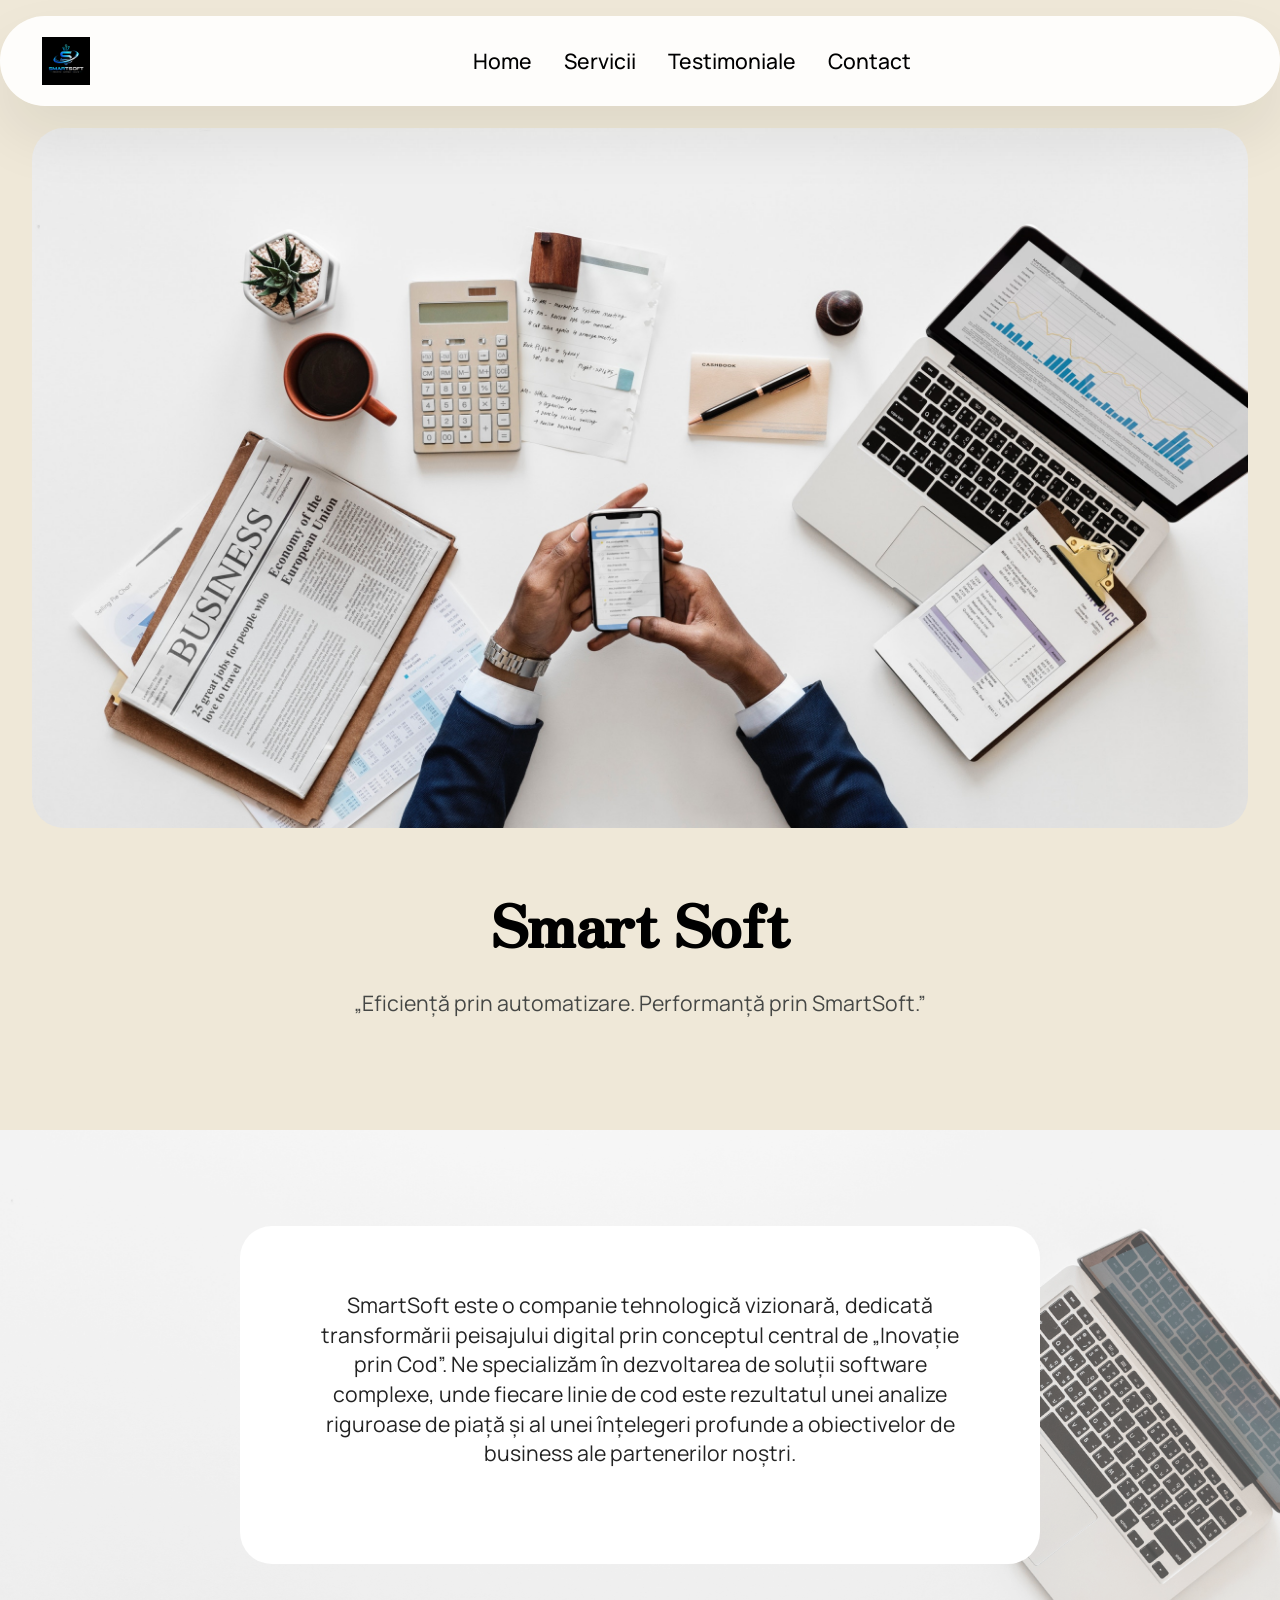
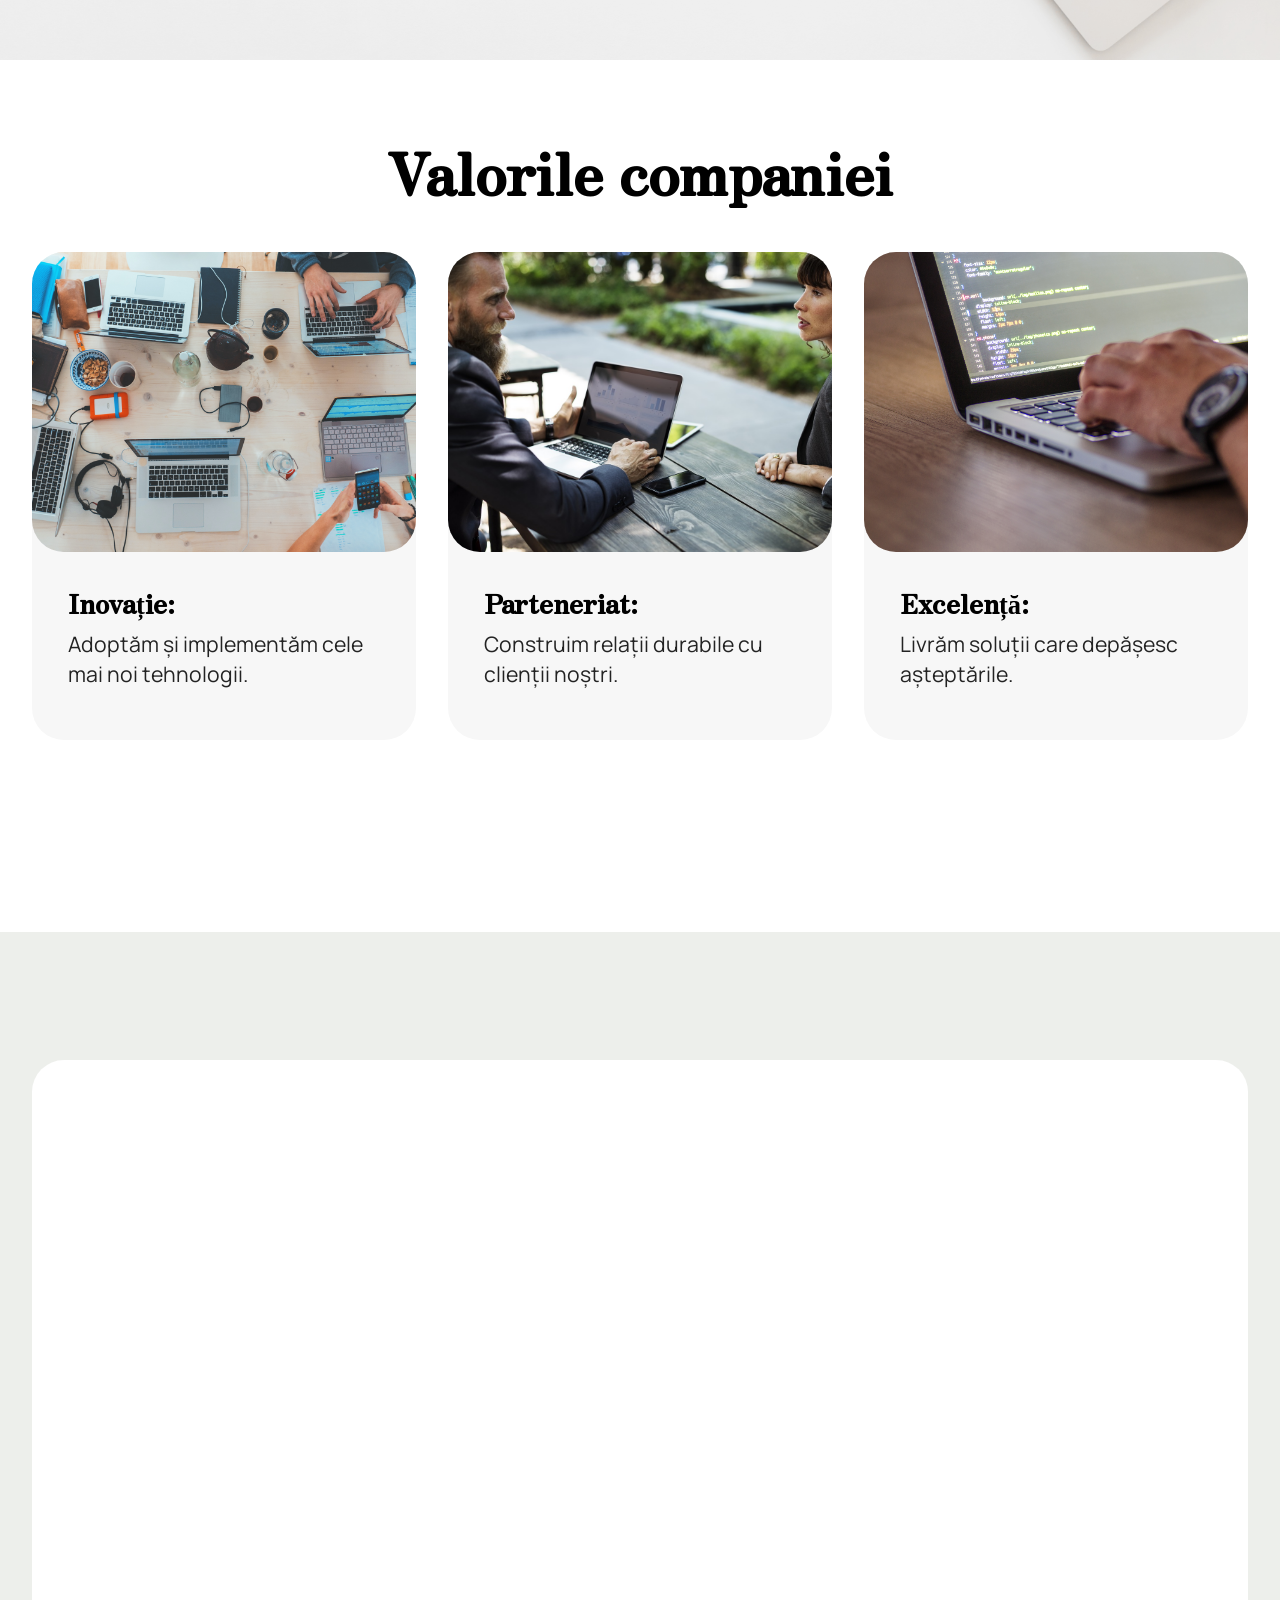
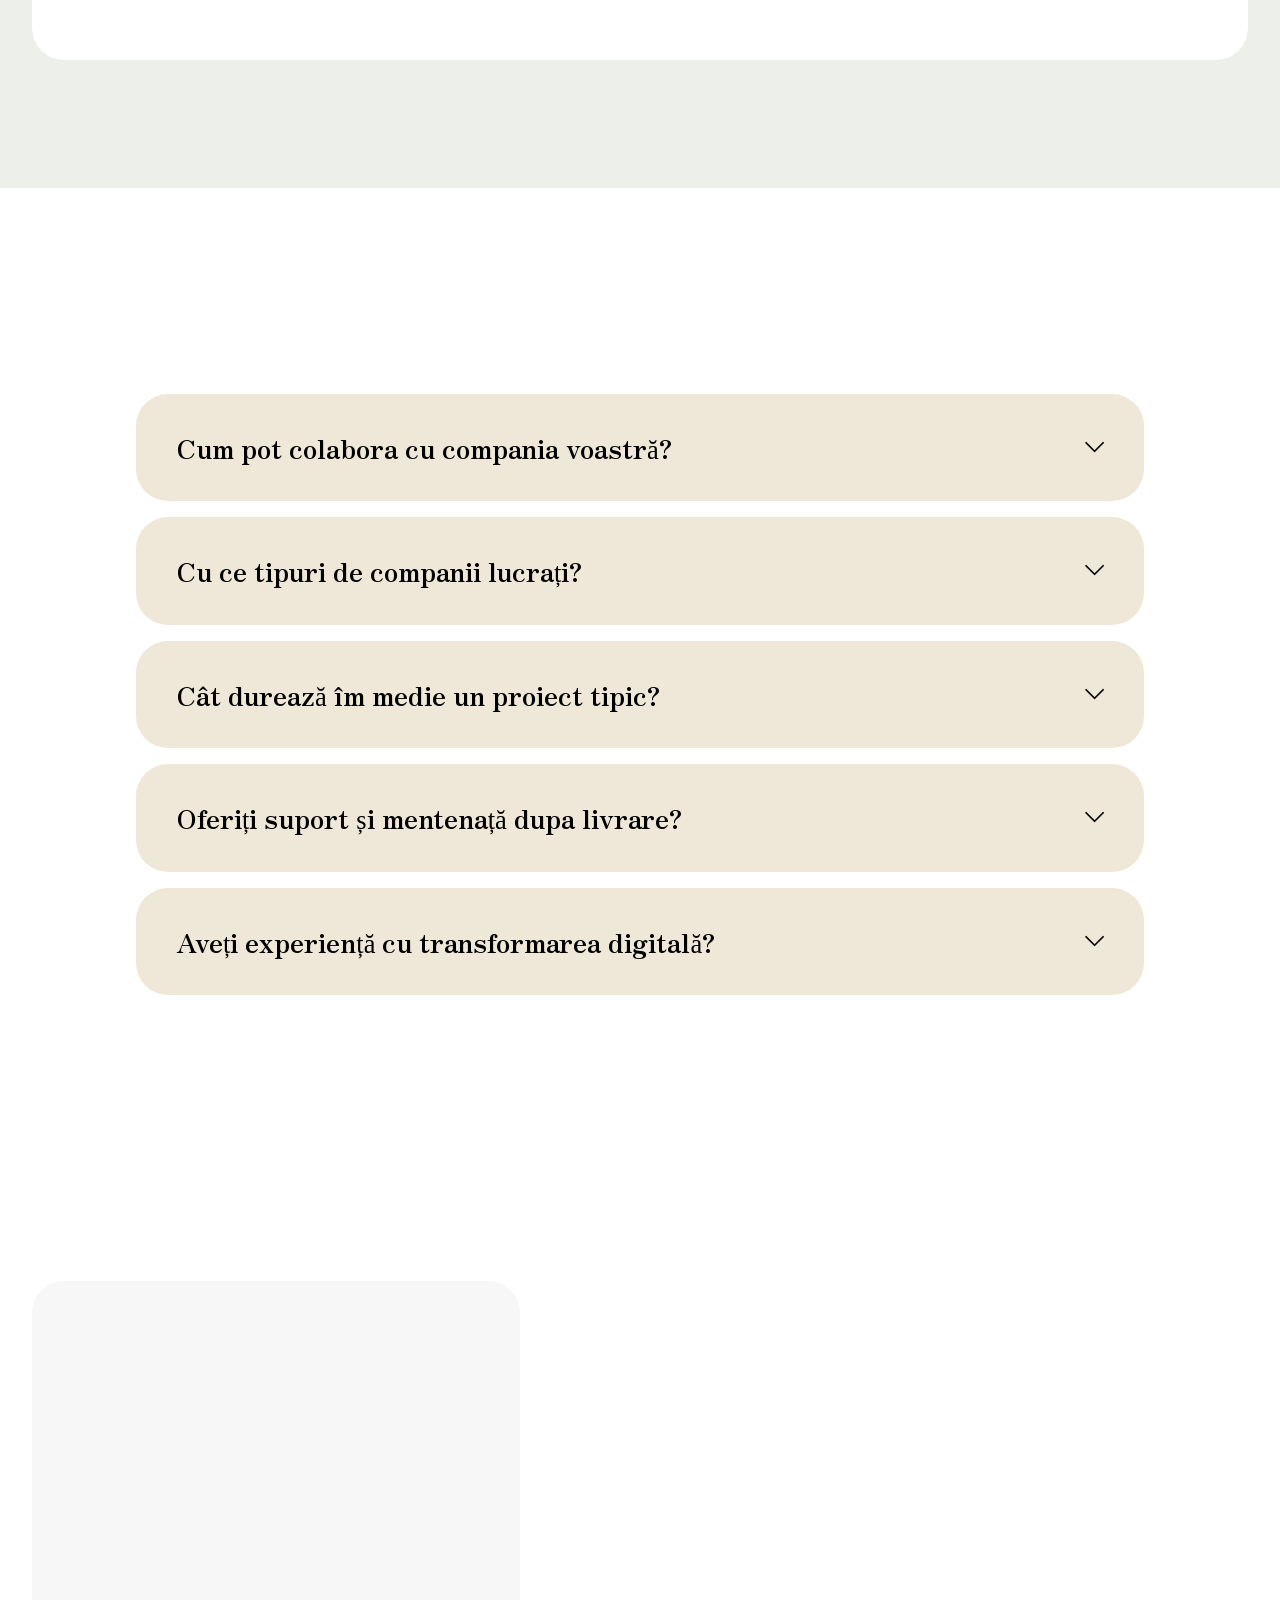
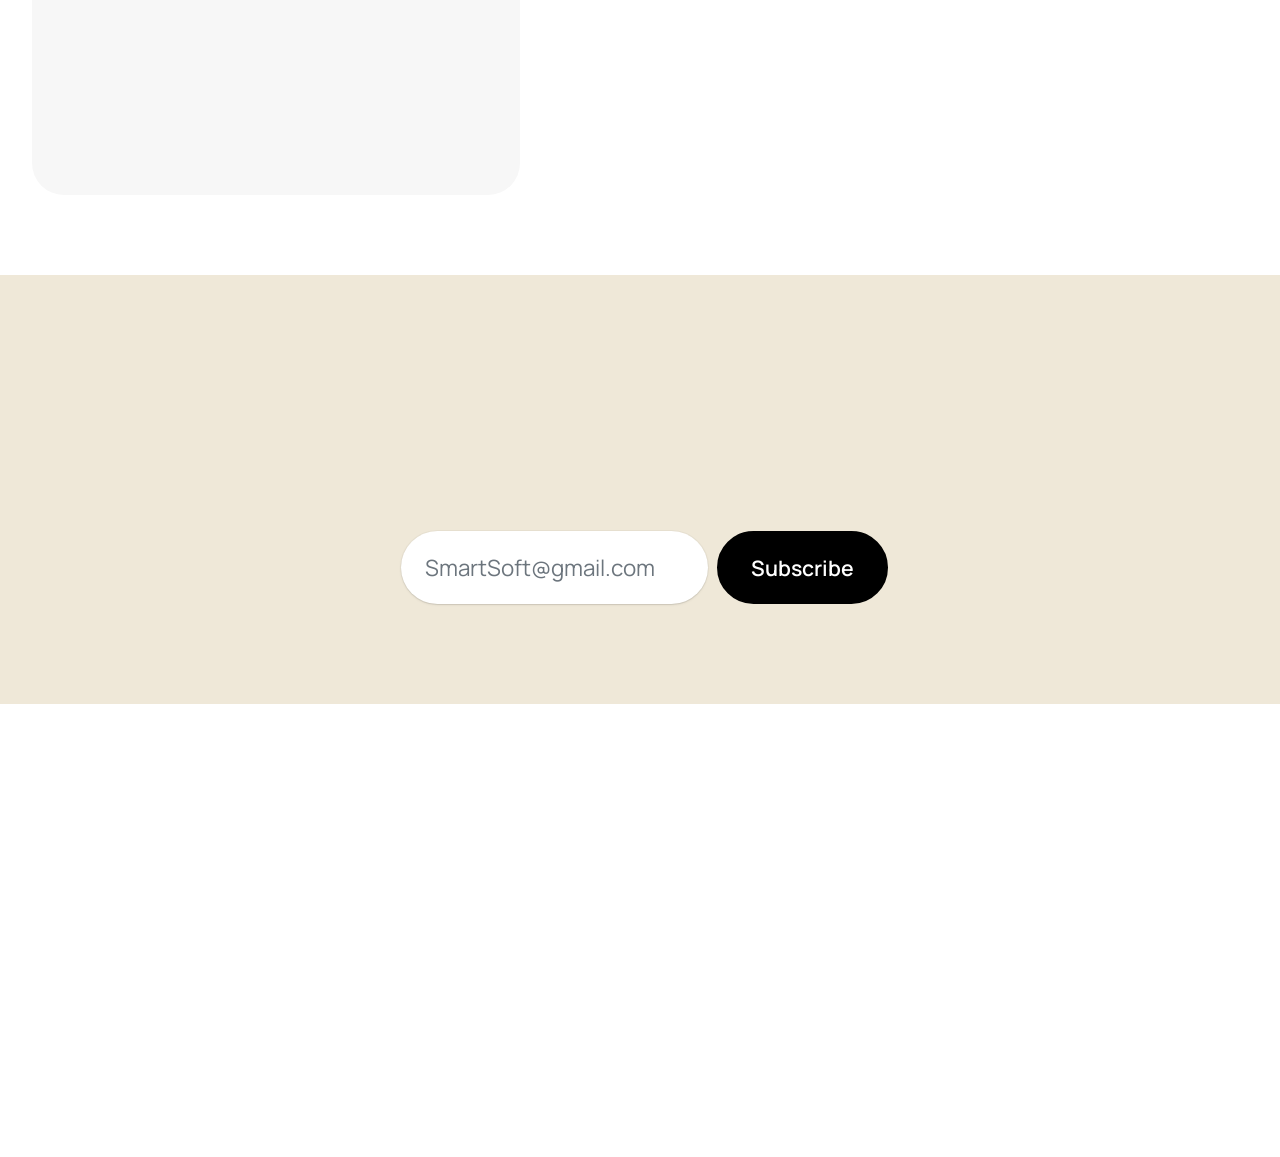
==== commit 5c9a52cb: "Update index.html" ====
--- a/index.html
+++ b/index.html
@@ -1,5 +1,5 @@
 <!DOCTYPE html>
-<html  >
+<html lang="ro">
 <head>
   <!-- Site made with Mobirise Website Builder v5.9.25, https://mobirise.com -->
   <meta charset="UTF-8">
@@ -31,7 +31,7 @@
 </head>
 <body>
   
-  <section data-bs-version="5.1" class="menu menu1 cid-tJGsCG1vVL" once="menu" id="menu01-1">
+  <section data-bs-version="5.1" class="menu menu1 cid-tJGsCG1vVL" data-once="menu" id="menu01-1"">
 	
 
 	<nav class="navbar navbar-dropdown navbar-fixed-top navbar-expand-lg">
@@ -44,13 +44,13 @@
 				</span>
 				
 			</div>
-			<button class="navbar-toggler" type="button" data-toggle="collapse" data-bs-toggle="collapse" data-target="#navbarSupportedContent" data-bs-target="#navbarSupportedContent" aria-controls="navbarNavAltMarkup" aria-expanded="false" aria-label="Toggle navigation">
-				<div class="hamburger">
+			<button class="navbar-toggler" type="button" data-toggle="collapse" data-bs-toggle="collapse" data-target="#navbarSupportedContent" data-bs-target="#navbarSupportedContent" aria-controls="navbarSupportedContent" aria-expanded="false" aria-label="Toggle navigation">
+				<span class="hamburger">
 					<span></span>
 					<span></span>
 					<span></span>
 					<span></span>
-				</div>
+				</span>
 			</button>
 			<div class="collapse navbar-collapse" id="navbarSupportedContent">
 				<ul class="navbar-nav nav-dropdown nav-right" data-app-modern-menu="true"><li class="nav-item">
@@ -119,7 +119,7 @@
 	
 	<div class="container">
 		<div class="mbr-section-head mb-5">
-			<h4 class="mbr-section-title mbr-fonts-style align-left mb-3 display-1"><strong>Valorile companiei</strong></h4>
+			<h2 class="mbr-section-title mbr-fonts-style align-left mb-3 display-1"><strong>Valorile companiei</strong></h2>
 			
 			
 		</div>
@@ -196,7 +196,7 @@
             </div>
             <div class="col-12 col-lg col-md-12">
               <div class="text-wrapper align-left">
-                <h1 class="mbr-section-title mbr-fonts-style mb-4 display-2"><strong>Misiunea companiei noastre</strong></h1>
+                <h2 class="mbr-section-title mbr-fonts-style mb-4 display-2"><strong>Misiunea companiei noastre</strong></h2>
                 <p class="mbr-text mbr-fonts-style mb-4 display-7">La SmartSoft, misiunea noastră este să sprijinim evoluția digitală a companiilor prin soluții software personalizate, unde deciziile de dezvoltare sunt întotdeauna susținute de analiză și date factuale. Ne concentrăm pe livrarea de performanță pură, scopul nostru fiind acela de a vedea viziunea clientului tradusă în grafice de creștere ascendente. Suntem dedicați inovației prin cod și eficienței operaționale, asigurând stabilitate și scalabilitate într-un mediu tehnologic în continuă schimbare.<br>
                 </p>
                 
@@ -218,13 +218,13 @@
 				<div class="content">
 					<div class="mbr-section-head align-left mb-5">
 						
-						<h3 class="mbr-section-title mb-2 mbr-fonts-style display-2"><strong>Întrebări relevante</strong></h3>
+						<h2 class="mbr-section-title mb-2 mbr-fonts-style display-2"><strong>Întrebări relevante</strong></h2>
 					</div>
 					<div id="bootstrap-accordion_5" class="panel-group accordionStyles accordion" role="tablist" aria-multiselectable="true">
 						<div class="card mb-3">
 							<div class="card-header" role="tab" id="headingOne">
-								<a role="button" class="panel-title collapsed" data-toggle="collapse" data-bs-toggle="collapse" data-core="" href="#collapse1_5" aria-expanded="false" aria-controls="collapse1">
-									<h6 class="panel-title-edit mbr-semibold mbr-fonts-style mb-0 display-5">Cum pot colabora cu compania voastră?</h6>
+								<a role="button" class="panel-title collapsed" data-toggle="collapse" data-bs-toggle="collapse" data-core="" href="#collapse1_5" aria-expanded="false" aria-controls="collapse1_5">
+									<h3 class="panel-title-edit mbr-semibold mbr-fonts-style mb-0 display-5">Cum pot colabora cu compania voastră?</h3>
 									<span class="sign mbr-iconfont mobi-mbri-arrow-down"></span>
 								</a>
 							</div>
@@ -238,8 +238,8 @@
 						</div>
 						<div class="card mb-3">
 							<div class="card-header" role="tab" id="headingOne">
-								<a role="button" class="panel-title collapsed" data-toggle="collapse" data-bs-toggle="collapse" data-core="" href="#collapse2_5" aria-expanded="false" aria-controls="collapse2">
-									<h6 class="panel-title-edit mbr-semibold mbr-fonts-style mb-0 display-5">Cu ce tipuri de companii lucrați?</h6>
+								<a role="button" class="panel-title collapsed" data-toggle="collapse" data-bs-toggle="collapse" data-core="" href="#collapse2_5" aria-expanded="false" aria-controls="collapse2_5">
+									<h3 class="panel-title-edit mbr-semibold mbr-fonts-style mb-0 display-5">Cu ce tipuri de companii lucrați?</h3>
 									<span class="sign mbr-iconfont mobi-mbri-arrow-down"></span>
 								</a>
 							</div>
@@ -250,13 +250,13 @@
 							</div>
 						</div>
 						<div class="card mb-3">
-							<div class="card-header" role="tab" id="headingOne">
-								<a role="button" class="panel-title collapsed" data-toggle="collapse" data-bs-toggle="collapse" data-core="" href="#collapse3_5" aria-expanded="false" aria-controls="collapse3">
-									<h6 class="panel-title-edit mbr-semibold mbr-fonts-style mb-0 display-5">Cât durează îm medie un proiect tipic?</h6>
+							<div class="card-header" role="tab" id="headingTwo">
+								<a role="button" class="panel-title collapsed" data-toggle="collapse" data-bs-toggle="collapse" data-core="" href="#collapse3_5" aria-expanded="false" aria-controls="collapse3_5">
+									<h3 class="panel-title-edit mbr-semibold mbr-fonts-style mb-0 display-5">Cât durează îm medie un proiect tipic?</h3>
 									<span class="sign mbr-iconfont mobi-mbri-arrow-down"></span>
 								</a>
 							</div>
-							<div id="collapse3_5" class="panel-collapse noScroll collapse" role="tabpanel" aria-labelledby="headingOne" data-parent="#accordion" data-bs-parent="#bootstrap-accordion_5">
+							<div id="collapse3_5" class="panel-collapse noScroll collapse" role="tabpanel" aria-labelledby="headingTwo" data-parent="#accordion" data-bs-parent="#bootstrap-accordion_5">
 								<div class="panel-body">
 									<p class="mbr-fonts-style panel-text display-7">
 										Durata proiectului depinde de complexitate și specificații. În general, un proiect poate varia de la câteva săptămâni pentru soluții mai simple, până la câteva luni pentru sisteme complexe.
@@ -265,13 +265,13 @@
 							</div>
 						</div>
 						<div class="card mb-3">
-							<div class="card-header" role="tab" id="headingOne">
-								<a role="button" class="panel-title collapsed" data-toggle="collapse" data-bs-toggle="collapse" data-core="" href="#collapse4_5" aria-expanded="false" aria-controls="collapse4">
-									<h6 class="panel-title-edit mbr-semibold mbr-fonts-style mb-0 display-5">Oferiți suport și mentenață dupa livrare?</h6>
+							<div class="card-header" role="tab" id="headingThree">
+								<a role="button" class="panel-title collapsed" data-toggle="collapse" data-bs-toggle="collapse" data-core="" href="#collapse4_5" aria-expanded="false" aria-controls="collapse4_5">
+									<h3 class="panel-title-edit mbr-semibold mbr-fonts-style mb-0 display-5">Oferiți suport și mentenață dupa livrare?</h3>
 									<span class="sign mbr-iconfont mobi-mbri-arrow-down"></span>
 								</a>
 							</div>
-							<div id="collapse4_5" class="panel-collapse noScroll collapse" role="tabpanel" aria-labelledby="headingOne" data-parent="#accordion" data-bs-parent="#bootstrap-accordion_5">
+							<div id="collapse4_5" class="panel-collapse noScroll collapse" role="tabpanel" aria-labelledby="headingThree" data-parent="#accordion" data-bs-parent="#bootstrap-accordion_5">
 								<div class="panel-body">
 									<p class="mbr-fonts-style panel-text display-7">Da, oferim servicii de suport și mentenanță pentru toate soluțiile noastre, pentru a ne asigura că funcționează optim și răspund nevoilor în continuă schimbare ale clienților.
 									</p>
@@ -279,13 +279,13 @@
 							</div>
 						</div>
 						<div class="card mb-3">
-							<div class="card-header" role="tab" id="headingOne">
-								<a role="button" class="panel-title collapsed" data-toggle="collapse" data-bs-toggle="collapse" data-core="" href="#collapse5_5" aria-expanded="false" aria-controls="collapse5">
-									<h6 class="panel-title-edit mbr-semibold mbr-fonts-style mb-0 display-5">Aveți experiență cu transformarea digitală?</h6>
+							<div class="card-header" role="tab" id="headingFour">
+								<a role="button" class="panel-title collapsed" data-toggle="collapse" data-bs-toggle="collapse" data-core="" href="#collapse5_5" aria-expanded="false" aria-controls="collapse5_5">
+									<h3 class="panel-title-edit mbr-semibold mbr-fonts-style mb-0 display-5">Aveți experiență cu transformarea digitală?</h3>
 									<span class="sign mbr-iconfont mobi-mbri-arrow-down"></span>
 								</a>
 							</div>
-							<div id="collapse5_5" class="panel-collapse noScroll collapse" role="tabpanel" aria-labelledby="headingOne" data-parent="#accordion" data-bs-parent="#bootstrap-accordion_5">
+							<div id="collapse5_5" class="panel-collapse noScroll collapse" role="tabpanel" aria-labelledby="headingFour" data-parent="#accordion" data-bs-parent="#bootstrap-accordion_5">
 								<div class="panel-body">
 									<p class="mbr-fonts-style panel-text display-7">
 										Absolut! Ajutăm companiile să implementeze tehnologii de ultimă generație și să-și automatizeze procesele pentru a-și crește eficiența și competitivitatea..
@@ -309,15 +309,15 @@
     
     <div class="container">
         <div class="mbr-section-head">
-            <h3 class="mbr-section-title mbr-fonts-style align-center mb-0 display-2">
-                <strong>Contact</strong></h3>
+            <h2 class="mbr-section-title mbr-fonts-style align-center mb-0 display-2">
+                <strong>Contact</strong></h2>
             
         </div>
         <div class="row justify-content-center mt-4">
             <div class="card col-12 col-md-5">
                 <div class="card-wrapper">
                     <div class="text-wrapper">
-                        <h6 class="card-title mbr-fonts-style mb-1 display-5"><strong>Contactează-ne cu încredere</strong></h6>
+                        <h3 class="card-title mbr-fonts-style mb-1 display-5"><strong>Contactează-ne cu încredere</strong></h3>
                         <p class="mbr-text mbr-fonts-style display-7"><br><strong>Phone:</strong>&nbsp;<br><strong>Whatsapp:</strong> <a href="tel:+12345678910" class="text-secondary">0723 923 923</a>
                             <br><strong>E-mail:</strong>&nbsp;SmartSoft@gmail.com<br><br><strong>Adresă:</strong><br>Cluj-Napoca, zona Memorandumului<br><strong>Program: </strong><br>9:00AM - 6:00PM<br><br><br><br>
                         </p>
@@ -341,7 +341,7 @@
 		<div class="row content-wrapper justify-content-center">
 			<div class="col-lg-7 mbr-form">
 				<div class="col-lg-12 col-md-12 col-sm-12">
-					<h5 class="mbr-section-title mbr-fonts-style mb-5 display-1"><strong>Abonează-te și primești&nbsp; 10% reducere</strong></h5>
+					<h2 class="mbr-section-title mbr-fonts-style mb-5 display-1"><strong>Abonează-te și primești&nbsp; 10% reducere</strong></h2>
 				</div>
 
 				<div class="text-wrapper align-left" data-form-type="formoid">
@@ -374,9 +374,9 @@
 
     <div class="container">
         <div class="row">
-            <h3 class="mbr-section-title align-center mb-5 mbr-fonts-style display-2">
+            <h2 class="mbr-section-title align-center mb-5 mbr-fonts-style display-2">
                 <strong>Follow us</strong>
-            </h3>
+            </h2>
             <div class="col-12">
                 <div class="social-row">
                     <div class="soc-item">
@@ -413,4 +413,4 @@
   
   <input name="animation" type="hidden">
   </body>
-</html>+</html>
